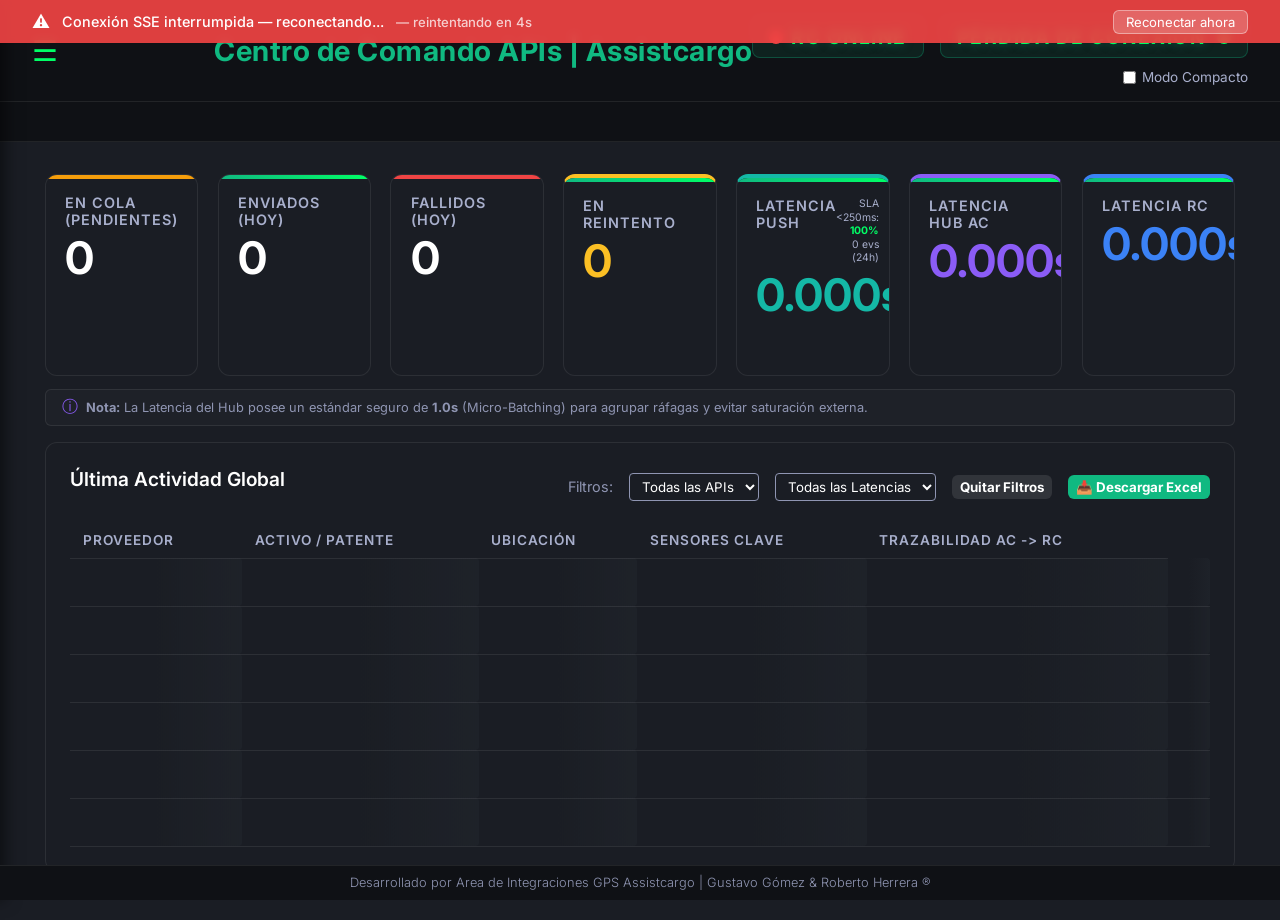
==== app/templates/index.html @ 65a34f58 "style: fix mock switch ui colors and add label" ====
<!DOCTYPE html>
<html lang="es">
<head>
    <meta charset="UTF-8">
    <meta name="viewport" content="width=device-width, initial-scale=1.0">
    <title>Centro de Comando APIs | Assistcargo</title>
    <!-- Fuente limpia y moderna -->
    <link href="https://fonts.googleapis.com/css2?family=Inter:wght@300;400;600;700&display=swap" rel="stylesheet">
    <style>
        :root {
            --color-black: #0F1115;
            --color-bg: #1A1D24;
            --color-green-bright: #00FF66;
            --color-green-vibrant: #10B981;
            --color-white: #FFFFFF;
            --color-gray: #8F95B2;
            --color-yellow: #FBBF24;
            --color-orange: #F97316;
            --color-red: #EF4444;
            --card-bg: rgba(255, 255, 255, 0.03);
            --card-border: rgba(255, 255, 255, 0.08);
            /* --- Elevación por nivel --- */
            --level-0: #0F1115;
            --level-1: #1A1D24;
            --level-2: #1E2229;
            --level-3: #252830;
            /* --- Gris legible WCAG AA sobre --level-1 --- */
            --color-gray-label: #A8AFCC;
        }

        * {
            margin: 0;
            padding: 0;
            box-sizing: border-box;
            font-family: 'Inter', sans-serif;
        }

        body {
            background-color: var(--color-bg);
            color: var(--color-white);
            min-height: 100vh;
            display: flex;
            flex-direction: column;
        }

        header {
            background-color: var(--color-black);
            padding: 1rem 2rem;
            display: grid;
            grid-template-columns: 1fr auto 1fr;
            align-items: center;
            border-bottom: 1px solid var(--card-border);
            position: sticky;
            top: 0;
            z-index: 100;
        }

        .hamburger {
            color: var(--color-green-bright);
            font-size: 1.8rem;
            cursor: pointer;
            transition: transform 0.3s ease;
            justify-self: start;
        }
        
        .hamburger:hover {
            transform: scale(1.1);
        }

        .title {
            font-weight: 700;
            font-size: 1.8rem; /* Grande */
            letter-spacing: 0.5px;
            color: var(--color-green-vibrant); /* Color verde Assistcargo */
            text-align: center;
            white-space: nowrap;
        }

        .status-indicator {
            display: flex;
            align-items: center;
            justify-content: flex-end;
            justify-self: end;
            width: max-content;
            gap: 12px;
            font-size: 1.2rem;
            font-weight: 700;
            color: var(--color-green-bright);
            text-transform: uppercase;
            letter-spacing: 1.5px;
            text-shadow: 0 0 10px rgba(16, 185, 129, 0.5);
            background: rgba(16, 185, 129, 0.1);
            padding: 8px 16px;
            border-radius: 8px;
            border: 1px solid rgba(16, 185, 129, 0.3);
        }

        .pulse {
            width: 14px;
            height: 14px;
            background-color: var(--color-green-bright);
            border-radius: 50%;
            animation: pulsing 1.5s infinite;
        }

        @keyframes pulsing {
            0% { box-shadow: 0 0 0 0 rgba(16, 185, 129, 0.7); }
            70% { box-shadow: 0 0 0 15px rgba(16, 185, 129, 0); }
            100% { box-shadow: 0 0 0 0 rgba(16, 185, 129, 0); }
        }

        /* Main Content */
        main {
            padding: 2rem;
            flex-grow: 1;
            display: flex;
            flex-direction: column;
            gap: 2rem;
            max-width: 98%;
            margin: 0 auto;
            width: 100%;
            padding-bottom: 3rem; /* Espacio para el footer fijo */
        }

        .stats-grid {
            display: grid;
            grid-template-columns: repeat(auto-fit, minmax(130px, 1fr));
            gap: 1.2rem;
        }

        @media (min-width: 1200px) {
            .stats-grid {
                grid-template-columns: repeat(7, 1fr);
            }
        }

        /* Tarjetas Clave */
        .card {
            background: var(--level-1);
            border: 1px solid var(--card-border);
            border-radius: 12px;
            padding: 1.2rem;
            transition: transform 0.3s ease, box-shadow 0.3s ease;
            position: relative;
            overflow: hidden;
        }

        .card:hover {
            transform: translateY(-5px);
            box-shadow: 0 10px 20px rgba(0,0,0,0.2);
        }

        .card::before {
            content: '';
            position: absolute;
            top: 0;
            left: 0;
            width: 100%;
            height: 4px;
            background: linear-gradient(90deg, var(--color-green-vibrant), var(--color-green-bright));
        }

        .card.pending-card::before {
            background: #F59E0B;
        }

        .card.failed::before {
            background: #EF4444;
        }

        .card-title {
            font-size: 0.9rem;
            color: var(--color-gray-label);
            text-transform: uppercase;
            letter-spacing: 1px;
            margin-bottom: 0.5rem;
            font-weight: 600;
        }

        /* Custom Scrollbar for the entire app and textareas */
        ::-webkit-scrollbar {
            width: 8px;
            height: 8px;
        }
        ::-webkit-scrollbar-track {
            background: var(--bg-dark);
            border-radius: 4px;
        }
        ::-webkit-scrollbar-thumb {
            background: #2D333B;
            border-radius: 4px;
        }
        ::-webkit-scrollbar-thumb:hover {
            background: var(--color-gray);
        }

        .monitor-textarea {
            font-family: 'Consolas', 'Courier New', monospace;
            font-size: 0.85rem;
            width: 100%;
            height: 450px;
            resize: vertical;
            background: #0D0F12;
            color: #A0AEC0;
            border: 1px solid #1E2229;
            border-radius: 8px;
            padding: 1rem;
            outline: none;
            box-shadow: inset 0 2px 8px rgba(0,0,0,0.3);
            line-height: 1.5;
            transition: border-color 0.3s;
        }
        .monitor-textarea:focus {
            border-color: rgba(59, 130, 246, 0.5);
        }

        .card-value {
            font-size: 2.8rem;
            font-weight: 700;
            color: var(--color-white);
            line-height: 1;
            transition: color 0.3s;
        }

        /* Tabla de Eventos Recientes */
        .recent-section {
            background: var(--level-1);
            border: 1px solid var(--card-border);
            border-radius: 12px;
            padding: 1.5rem;
        }

        .recent-section h2 {
            font-size: 1.2rem;
            margin-bottom: 1rem;
            color: var(--color-white);
            font-weight: 600;
        }

        .table-container {
            overflow-x: auto;
            overflow-y: auto;
            max-height: 65vh;
        }

        table {
            width: 100%;
            border-collapse: collapse;
        }

        th {
            color: var(--color-gray-label);
            font-weight: 600;
            font-size: 0.85rem;
            text-transform: uppercase;
            letter-spacing: 1px;
            position: sticky;
            top: 0;
            background-color: #1A1D24; /* Color de fondo sólido para que los datos no se traslapen al hacer scroll */
            z-index: 10;
        }

        th, td {
            padding: 0.6rem 0.8rem;
            text-align: left;
            border-bottom: 1px solid var(--card-border);
        }

        th {
            color: var(--color-gray-label);
            font-weight: 600;
            font-size: 0.85rem;
            text-transform: uppercase;
            letter-spacing: 1px;
        }

        td {
            font-size: 0.95rem;
        }

        /* --- Semántica visual por estado de fila --- */
        tr.row-failed {
            border-left: 3px solid var(--color-red);
            background: rgba(239, 68, 68, 0.04);
        }
        tr.row-retrying {
            border-left: 3px solid var(--color-orange);
            background: rgba(249, 115, 22, 0.04);
        }
        tr.row-pending {
            border-left: 3px solid var(--color-yellow);
            background: rgba(251, 191, 36, 0.03);
        }
        tr.row-sent {
            border-left: 3px solid transparent;
        }
        tr.row-failed td:first-child,
        tr.row-retrying td:first-child {
            padding-left: calc(0.8rem - 3px);
        }

        .badge {
            padding: 0.25rem 0.75rem;
            border-radius: 20px;
            font-size: 0.8rem;
            font-weight: 600;
            text-transform: uppercase;
        }

        .badge.pending { background: rgba(245, 158, 11, 0.1); color: #F59E0B; }
        .badge.sent { background: rgba(16, 185, 129, 0.1); color: var(--color-green-vibrant); }
        .badge.failed { background: rgba(239, 68, 68, 0.1); color: #EF4444; }

        /* Animación para el cambio de valores */
        .value-update {
            animation: highlight 1s ease-out;
        }

        @keyframes highlight {
            0% { color: var(--color-green-bright); transform: scale(1.05); }
            100% { color: var(--color-white); transform: scale(1); }
        }

        /* --- JSON Tree Visual Mapper --- */
        .json-tree {
            font-family: 'Courier New', Courier, monospace;
            font-size: 0.8rem;
            color: #a5b4fc;
            padding-left: 1rem;
            list-style-type: none;
            margin: 0;
        }
        .json-tree-container {
            background-color: #0b0d14;
            padding: 1rem 1rem 1rem 0;
            border-radius: 6px;
            border: 1px solid var(--card-border);
            max-height: 400px;
            overflow-y: auto;
            margin-top: 0.5rem;
        }
        .json-node { margin: 0.2rem 0; }
        .json-key { color: var(--color-green-vibrant); font-weight: bold; }
        .json-value { color: var(--color-yellow); }
        .json-clickable {
            cursor: pointer;
            padding: 0.1rem 0.3rem;
            border-radius: 4px;
            transition: background 0.2s;
            display: inline-block;
        }
        .json-clickable:hover {
            background: rgba(16, 185, 129, 0.2);
            outline: 1px dashed var(--color-green-vibrant);
        }
        .mapper-input-active {
            border: 2px solid var(--color-green-vibrant) !important;
            box-shadow: 0 0 8px rgba(16, 185, 129, 0.4);
            background: rgba(16, 185, 129, 0.05) !important;
            transition: all 0.2s;
        }
        .mapper-flash {
            animation: flash-green 0.5s ease-out;
        }
        @keyframes flash-green {
            0% { background-color: var(--color-green-vibrant); color: black; transform: scale(1.02); }
            100% { background-color: rgba(16, 185, 129, 0.05); color: white; transform: scale(1); }
        }

        /* Sidebar Menu */
        .sidebar {
            position: fixed;
            top: 0;
            left: -300px;
            width: 300px;
            height: 100vh;
            background-color: var(--color-black);
            border-right: 1px solid var(--card-border);
            transition: left 0.3s ease;
            z-index: 200;
            padding-top: 5rem;
            box-shadow: 5px 0 15px rgba(0,0,0,0.5);
        }

        .sidebar.active {
            left: 0;
        }

        .sidebar ul {
            list-style: none;
            padding: 0;
        }

        .sidebar ul li {
            padding: 1.2rem 2rem;
            border-bottom: 1px solid var(--card-border);
            color: var(--color-white);
            cursor: pointer;
            transition: background-color 0.2s, color 0.2s;
            font-weight: 600;
            letter-spacing: 0.5px;
        }

        .sidebar ul li:hover, .sidebar ul li.active-tab {
            background-color: rgba(16, 185, 129, 0.1);
            color: var(--color-green-bright);
        }

        /* Overlay oscuro */
        .overlay {
            position: fixed;
            top: 0;
            left: 0;
            width: 100%;
            height: 100vh;
            background: rgba(0,0,0,0.5);
            backdrop-filter: blur(2px);
            z-index: 150;
            display: none;
            opacity: 0;
            transition: opacity 0.3s ease;
        }

        .overlay.active {
            display: block;
            opacity: 1;
        }

        /* Form elements para Configuración */
        .form-group {
            margin-bottom: 1rem;
        }
        .form-group label {
            display: block;
            margin-bottom: 0.5rem;
            color: var(--color-gray);
            font-size: 0.85rem;
            text-transform: uppercase;
        }
        .form-control {
            width: 100%;
            padding: 0.75rem;
            background: rgba(255, 255, 255, 0.05);
            border: 1px solid var(--card-border);
            border-radius: 6px;
            color: white;
            font-family: inherit;
        }
        .form-control:focus {
            outline: none;
            border-color: var(--color-green-vibrant);
        }
        .btn-save {
            background: var(--color-green-vibrant);
            color: var(--color-black);
            border: none;
            padding: 0.75rem 1.5rem;
            border-radius: 6px;
            font-weight: 700;
            cursor: pointer;
            transition: background 0.2s;
        }
        .btn-save:hover {
            background: var(--color-green-bright);
        }

        /* Toggle switch */
        .switch {
            position: relative;
            display: inline-block;
            width: 50px;
            height: 24px;
        }
        .switch input { opacity: 0; width: 0; height: 0; }
        .slider {
            position: absolute;
            cursor: pointer;
            top: 0; left: 0; right: 0; bottom: 0;
            background-color: #EF4444;
            transition: .4s;
            border-radius: 24px;
        }
        .slider:before {
            position: absolute;
            content: "";
            height: 16px; width: 16px;
            left: 4px; bottom: 4px;
            background-color: white;
            transition: .4s;
            border-radius: 50%;
        }
        input:checked + .slider { background-color: var(--color-green-vibrant); }
        input:checked + .slider:before { transform: translateX(26px); }

    
        /* ESTILOS IPAAS STUDIO */
        

        

        

        /* Navbar */
        

        .logo-area h1 {
            font-size: 1.25rem;
            font-weight: 700;
            background: linear-gradient(135deg, #fff, #a5b4fc);
            -webkit-background-clip: text;
            -webkit-text-fill-color: transparent;
        }

        .nav-links a {
            color: var(--text-muted);
            text-decoration: none;
            margin-left: 1.5rem;
            font-weight: 500;
            transition: color 0.2s;
        }
        .nav-links a:hover, .nav-links a.active {
            color: var(--primary);
        }

        /* Layout Principal */
        

        .panel {
            background-color: var(--bg-card);
            border: 1px solid var(--border);
            border-radius: 12px;
            padding: 1.5rem;
            display: flex;
            flex-direction: column;
            gap: 1rem;
        }

        .panel-title {
            font-size: 1.1rem;
            font-weight: 600;
            border-bottom: 1px solid var(--border);
            padding-bottom: 0.75rem;
            margin-bottom: 0.5rem;
        }

        /* Controles de Formulario */
        #view-integrations label {
            font-size: 0.85rem;
            color: var(--text-muted);
            margin-bottom: 0.25rem;
            display: block;
        }

        #view-integrations select, #view-integrations input[type="text"], #view-integrations input[type="password"] {
            width: 100%;
            padding: 0.6rem;
            background-color: #0b0d14;
            border: 1px solid var(--border);
            border-radius: 6px;
            color: var(--text-main);
            font-family: inherit;
            margin-bottom: 1rem;
        }

        #view-integrations select:focus, #view-integrations input[type="text"]:focus, #view-integrations input[type="password"]:focus {
            outline: none;
            border-color: var(--primary);
        }

        #view-integrations button {
            background-color: var(--primary);
            color: white;
            border: none;
            padding: 0.6rem 1.2rem;
            border-radius: 6px;
            font-weight: 500;
            cursor: pointer;
            transition: all 0.2s;
            font-family: inherit;
        }

        #view-integrations button:hover {
            background-color: var(--primary-hover);
        }

        #view-integrations button.btn-secondary {
            background-color: transparent;
            border: 1px solid var(--border);
        }

        #view-integrations button.btn-secondary:hover {
            background-color: rgba(255,255,255,0.05);
        }

        #view-integrations button.btn-success {
            background-color: var(--success);
        }
        #view-integrations button.btn-success:hover {
            background-color: #0d9668;
        }

        .mapping-row {
            display: flex;
            align-items: center;
            gap: 1rem;
            margin-bottom: 0.75rem;
        }

        .mapping-row .dest-field {
            width: 140px;
            font-weight: 500;
            font-size: 0.9rem;
            flex-shrink: 0;
        }

        .mapping-row .form-control {
            flex: 1;
            margin-bottom: 0;
        }

        /* Inspector Tabs */
        .tabs {
            display: flex;
            gap: 0.5rem;
            margin-bottom: 1rem;
        }
        .tab {
            padding: 0.5rem 1rem;
            background: transparent;
            border: 1px solid var(--border);
            color: var(--text-muted);
            border-radius: 6px;
            cursor: pointer;
            font-size: 0.85rem;
        }
        .tab.active {
            background: var(--primary);
            color: white;
            border-color: var(--primary);
        }

        .tab-content {
            display: none;
        }
        .tab-content.active {
            display: block;
        }

        /* JSON Display */
        pre {
            background-color: #0b0d14;
            padding: 1rem;
            border-radius: 6px;
            border: 1px solid var(--border);
            overflow-x: auto;
            font-family: 'Courier New', Courier, monospace;
            font-size: 0.85rem;
            color: #a5b4fc;
            max-height: 400px;
            overflow-y: auto;
            white-space: pre-wrap;
        }

        .code-url {
            background: rgba(74, 110, 224, 0.1);
            color: #a5b4fc;
            padding: 0.5rem;
            border-radius: 4px;
            font-size: 0.8rem;
            word-break: break-all;
            margin-bottom: 1rem;
            border: 1px dashed var(--primary);
        }

        /* Editor de Mapeo */
        .mapping-grid {
            display: grid;
            grid-template-columns: 1fr 1fr;
            gap: 1.5rem;
        }

        .mapping-row {
            display: flex;
            align-items: center;
            gap: 1rem;
            margin-bottom: 0.75rem;
        }

        .mapping-row .dest-field {
            width: 130px;
            font-weight: 500;
            font-size: 0.9rem;
        }

        .mapping-row input {
            margin-bottom: 0;
            flex: 1;
        }

        .hint {
            font-size: 0.75rem;
            color: var(--text-muted);
            margin-top: 0.25rem;
            display: block;
        }

        .status-badge {
            display: inline-block;
            padding: 0.25rem 0.5rem;
            border-radius: 4px;
            font-size: 0.75rem;
            font-weight: 600;
            background: rgba(16, 185, 129, 0.1);
            color: var(--success);
            margin-left: 1rem;
        }

        .hidden { display: none !important; }

        .sparkline-wrap {
            margin-top: 0.5rem;
            height: 30px;
            overflow: hidden;
        }
        .sparkline {
            width: 100%;
            height: 100%;
            display: block;
        }
        .sparkline polyline {
            fill: none;
            stroke-width: 1.5;
            vector-effect: non-scaling-stroke;
            stroke-linecap: round;
            stroke-linejoin: round;
            opacity: 0.7;
        }
        #spark-pending  polyline { stroke: #F59E0B; }
        #spark-sent     polyline { stroke: var(--color-green-vibrant); }
        #spark-failed   polyline { stroke: var(--color-red); }
        #spark-retries  polyline { stroke: var(--color-orange); }
        #spark-push     polyline { stroke: #14b8a6; }
        .provider-bar {
            background: var(--level-0);
            border-bottom: 1px solid var(--card-border);
            padding: 0.5rem 2rem;
            display: flex;
            gap: 1rem;
            flex-wrap: wrap;
            align-items: center;
            min-height: 40px;
        }
        .provider-pill {
            display: inline-flex;
            align-items: center;
            gap: 6px;
            background: var(--level-2);
            border: 1px solid var(--card-border);
            border-radius: 20px;
            padding: 3px 10px 3px 6px;
            font-size: 0.78rem;
            font-weight: 600;
            color: var(--color-gray-label);
            letter-spacing: 0.5px;
            transition: border-color 0.3s;
        }
        .provider-pill.active    { border-color: var(--color-green-vibrant); color: var(--color-white); }
        .provider-pill.has-failed { border-color: var(--color-red); color: var(--color-white); }
        .provider-pill.inactive  { opacity: 0.45; }
        .pill-dot {
            width: 8px; height: 8px;
            border-radius: 50%;
            background: var(--color-gray);
            flex-shrink: 0;
        }
        .provider-pill.active    .pill-dot { background: var(--color-green-bright); animation: pulsing 2s infinite; }
        .provider-pill.has-failed .pill-dot { background: var(--color-red); }
        .pill-rate { color: var(--color-gray-label); font-weight: 400; font-size: 0.7rem; }

        .skeleton-row td {
            background: linear-gradient(
                90deg,
                var(--level-1) 25%,
                var(--level-2) 50%,
                var(--level-1) 75%
            );
            background-size: 200% 100%;
            animation: shimmer 1.6s infinite;
            color: transparent !important;
            border-radius: 4px;
            height: 48px;
            pointer-events: none;
            user-select: none;
        }
        @keyframes shimmer {
            0%   { background-position:  200% 0; }
            100% { background-position: -200% 0; }
        }

        .disconnect-banner {
            position: fixed;
            top: 0; left: 0; right: 0;
            z-index: 9999;
            background: rgba(239, 68, 68, 0.92);
            backdrop-filter: blur(4px);
            color: white;
            padding: 0.6rem 2rem;
            display: flex;
            align-items: center;
            gap: 0.75rem;
            font-size: 0.9rem;
            font-weight: 500;
            animation: slideDown 0.3s ease;
        }
        @keyframes slideDown {
            from { transform: translateY(-100%); }
            to   { transform: translateY(0); }
        }
        .disconnect-icon      { font-size: 1.1rem; }
        .disconnect-countdown { color: rgba(255,255,255,0.75); font-size: 0.82rem; }
        .reconnect-btn {
            margin-left: auto;
            background: rgba(255,255,255,0.2);
            border: 1px solid rgba(255,255,255,0.4);
            color: white; padding: 3px 12px;
            border-radius: 6px; cursor: pointer;
            font-size: 0.82rem; transition: background 0.2s;
        }
        .reconnect-btn:hover { background: rgba(255,255,255,0.35); }
    
        /* Modo Compacto */
        body.compact-mode header { padding: 0.5rem 1rem; }
        body.compact-mode .card { padding: 0.8rem; }
        body.compact-mode .stats-grid { gap: 0.8rem; }
        body.compact-mode th, body.compact-mode td { padding: 0.4rem 0.8rem; font-size: 0.85rem; }
        body.compact-mode .recent-section { padding: 1rem; }
        body.compact-mode .table-container { margin-top: 0.5rem; }
        body.compact-mode .provider-pill { padding: 2px 8px 2px 5px; font-size: 0.72rem; }
        /* === INTEGRATION STUDIO TABS === */
        .studio-tabs {
            display: flex;
            gap: 0.25rem;
            border-bottom: 2px solid var(--card-border);
            margin-bottom: 1.5rem;
            flex-wrap: wrap;
        }
        .studio-tab {
            padding: 0.6rem 1.2rem;
            font-size: 0.85rem;
            font-weight: 600;
            color: var(--color-gray-label);
            background: transparent;
            border: none;
            border-bottom: 2px solid transparent;
            margin-bottom: -2px;
            cursor: pointer;
            transition: all 0.2s;
            white-space: nowrap;
        }
        .studio-tab:hover { color: var(--color-white); }
        .studio-tab.active {
            color: var(--color-green-vibrant);
            border-bottom-color: var(--color-green-vibrant);
        }
        .studio-panel { display: none; }
        .studio-panel.active { display: block; }

        /* Reglas de disparo */
        .rule-row {
            display: grid;
            grid-template-columns: 1fr 120px 1fr 1.5fr 1fr auto;
            gap: 0.5rem;
            align-items: center;
            padding: 0.6rem;
            background: var(--level-2);
            border-radius: 8px;
            margin-bottom: 0.5rem;
            border: 1px solid var(--card-border);
        }
        .rule-row.disabled { opacity: 0.45; }
        .rule-label-pill {
            display: inline-block;
            padding: 2px 10px;
            border-radius: 12px;
            font-size: 0.75rem;
            font-weight: 600;
            background: rgba(16, 185, 129, 0.15);
            color: var(--color-green-vibrant);
            margin-bottom: 0.75rem;
        }
        .btn-add-rule {
            background: transparent;
            border: 1px dashed var(--color-green-vibrant);
            color: var(--color-green-vibrant);
            padding: 0.5rem 1rem;
            border-radius: 8px;
            cursor: pointer;
            font-size: 0.85rem;
            font-weight: 600;
            width: 100%;
            margin-top: 0.75rem;
            transition: all 0.2s;
        }
        .btn-add-rule:hover { background: rgba(16,185,129,0.1); }
        .btn-delete-rule {
            background: transparent;
            border: 1px solid var(--color-red);
            color: var(--color-red);
            padding: 0.25rem 0.6rem;
            border-radius: 6px;
            cursor: pointer;
            font-size: 0.8rem;
            transition: all 0.2s;
        }
        .btn-delete-rule:hover { background: rgba(239,68,68,0.1); }
        .push-pull-switch {
            display: flex;
            align-items: center;
            gap: 0.5rem;
            background: var(--level-2);
            border-radius: 8px;
            padding: 0.4rem;
            border: 1px solid var(--card-border);
            width: fit-content;
        }
        .push-pull-btn {
            padding: 0.4rem 1rem;
            border: none;
            border-radius: 6px;
            cursor: pointer;
            font-size: 0.82rem;
            font-weight: 600;
            background: transparent;
            color: var(--color-gray-label);
            transition: all 0.2s;
        }
        .push-pull-btn.active {
            background: var(--color-green-vibrant);
            color: var(--color-black);
        }
    </style>
</head>
<body>

    <div id="disconnect-banner" class="disconnect-banner" style="display:none;">
        <span class="disconnect-icon">⚠</span>
        <span id="disconnect-message">Conexión perdida con el servidor</span>
        <span id="disconnect-countdown" class="disconnect-countdown"></span>
        <button onclick="manualReconnect()" class="reconnect-btn">Reconectar ahora</button>
    </div>

    <!-- Sidebar & Overlay -->
    <div class="overlay" id="overlay" onclick="toggleMenu()"></div>
    <nav class="sidebar" id="sidebar">
        <ul>
            <li id="tab-dashboard" class="active-tab" onclick="switchView('dashboard')">Dashboard Principal</li>
            <li id="tab-integrations" onclick="switchView('integrations')" style="color: #10B981; font-weight: bold;">⚡ Integration Studio (iPaaS)</li>
            <li id="tab-config" onclick="switchView('config')">Configuración Global</li>
            <li id="tab-simulator" onclick="switchView('simulator')">Simulador de Webhooks</li>
            <li id="tab-history" onclick="switchView('history')">Historial Diario</li>
            <li id="tab-db-viewer" onclick="switchView('db-viewer')">Visor de Base de Datos</li>
            <li id="tab-monitor" onclick="switchView('monitor')">Monitor Interno (APIs)</li>
        </ul>
    </nav>

    <header>
        <div class="hamburger" title="Menú de Opciones" onclick="toggleMenu()">☰</div>
        <div class="title" title="Panel principal del Hub Telemático">Centro de Comando APIs | Assistcargo</div>
        
        <div style="margin-left: auto; display: flex; flex-direction: column; align-items: flex-end; gap: 0.5rem;">
            <div style="display: flex; align-items: center; gap: 1.5rem;">
                <div id="rc-circuit-container" class="status-indicator" title="Estado del Circuit Breaker de Recurso Confiable" style="padding: 8px 16px; margin-right: -0.5rem; transition: all 0.3s; display: flex; flex-direction: column; align-items: center; gap: 4px;">
                    <div style="display: flex; align-items: center; gap: 0.5rem;">
                        <div id="rc-circuit-pulse" class="pulse"></div>
                        <span id="rc-circuit-badge" style="font-weight:bold;">RC Online</span>
                    </div>
                    <span id="rc-circuit-microcuts" style="font-size: 0.7rem; color: var(--color-gray-label); display: none;"></span>
                </div>
                <div class="status-indicator" title="Estado del servicio de escucha en vivo">
                    <span id="sync-status">Conectado y Escuchando</span>
                    <div class="pulse"></div>
                </div>
            </div>
            <label style="display: flex; align-items: center; gap: 0.4rem; cursor: pointer; font-size: 0.85rem; color: var(--color-gray-label); margin-top: 0.2rem;" title="Reducir espacios visuales">
                <input type="checkbox" id="compact-mode-toggle" onchange="toggleCompactMode(this.checked)" style="cursor: pointer;">
                <span>Modo Compacto</span>
            </label>
        </div>
    </header>

    <div id="provider-status-bar" class="provider-bar"></div>

    <!-- VISTA DASHBOARD -->
    <main id="view-dashboard">
        <div class="stats-grid">
            <div class="card pending-card" style="cursor: pointer; transition: transform 0.2s;" onclick="setFilterStatus('pending')" onmouseover="this.style.transform='scale(1.02)'" onmouseout="this.style.transform='scale(1)'" title="Clic para filtrar pendientes">
                <div class="card-title">En Cola (Pendientes)</div>
                <div class="card-value" id="val-pending">0</div>
                <div class="sparkline-wrap">
                    <svg class="sparkline" id="spark-pending" viewBox="0 0 120 30" preserveAspectRatio="none"></svg>
                </div>
            </div>
            <div class="card" style="cursor: pointer; transition: transform 0.2s;" onclick="setFilterStatus('sent')" onmouseover="this.style.transform='scale(1.02)'" onmouseout="this.style.transform='scale(1)'" title="Clic para filtrar enviados">
                <div class="card-title">Enviados (Hoy)</div>
                <div class="card-value" id="val-sent">0</div>
                <div class="sparkline-wrap">
                    <svg class="sparkline" id="spark-sent" viewBox="0 0 120 30" preserveAspectRatio="none"></svg>
                </div>
            </div>
            <div class="card failed" style="cursor: pointer; transition: transform 0.2s;" onclick="setFilterStatus('failed')" onmouseover="this.style.transform='scale(1.02)'" onmouseout="this.style.transform='scale(1)'" title="Clic para filtrar fallidos">
                <div class="card-title">Fallidos (Hoy)</div>
                <div class="card-value" id="val-failed">0</div>
                <div class="sparkline-wrap">
                    <svg class="sparkline" id="spark-failed" viewBox="0 0 120 30" preserveAspectRatio="none"></svg>
                </div>
            </div>
            <div class="card" style="border-top: 4px solid var(--color-yellow); cursor: pointer; transition: transform 0.2s;" onclick="setFilterStatus('pending')" onmouseover="this.style.transform='scale(1.02)'" onmouseout="this.style.transform='scale(1)'" title="Clic para filtrar pendientes en reintento">
                <div class="card-title">En Reintento</div>
                <div class="card-value" id="val-retries" style="color: var(--color-yellow);">0</div>
                <div class="sparkline-wrap">
                    <svg class="sparkline" id="spark-retries" viewBox="0 0 120 30" preserveAspectRatio="none"></svg>
                </div>
            </div>
            <div class="card" style="border-top: 4px solid #14b8a6;" title="Latencia Push: Tiempo exacto (en milisegundos) que demora nuestra API en responder con código 200/202 OK al proveedor al recibir un evento webhook.">
                <div style="display: flex; justify-content: space-between; align-items: flex-start; margin-bottom: 0.5rem;">
                    <div class="card-title" style="margin-bottom: 0;">LATENCIA PUSH</div>
                    <div style="text-align: right; font-size: 0.65rem; color: var(--color-gray-label); line-height: 1.3;">
                        <span>SLA &lt;250ms: <strong id="push-sla-pct" style="color:var(--color-green-bright);">100%</strong></span><br>
                        <span id="push-count-label"><span id="push-count">0</span> evs (24h)</span>
                    </div>
                </div>
                <div class="card-value" id="val-push-latency" style="color:#14b8a6;">0.000s</div>
                <div class="sparkline-wrap">
                    <svg class="sparkline" id="spark-push" viewBox="0 0 120 30" preserveAspectRatio="none"></svg>
                </div>
            </div>
            <div class="card" style="border-top: 4px solid #8b5cf6;" title="Latencia Hub AC: Procesos internos. Incluye: 1) Recepción en Cola. 2) Espera por Micro-Batching (estándar seguro ~1.0s) para agrupar ráfagas. 3) Normalización y Mapeo Canónico. 4) Preparación y despacho del envío.">
                <div class="card-title">Latencia Hub AC</div>
                <div class="card-value" id="val-latency" style="color: #8b5cf6;">0.000s</div>
            </div>
            <div class="card" style="border-top: 4px solid #3b82f6;" title="Latencia RC: Tiempo de respuesta puro de la red SOAP externa. Desde que nuestra API dispara el XML hasta que Recurso Confiable contesta y nos devuelve el ID de Job.">
                <div class="card-title">Latencia RC</div>
                <div class="card-value" id="val-rc-latency" style="color: #3b82f6;">0.000s</div>
            </div>
        </div>
        
        <div style="font-size: 0.8rem; color: var(--color-gray); padding: 0.4rem 1rem; margin-top: -1.2rem; margin-bottom: -1rem; background: rgba(255, 255, 255, 0.02); border-radius: 6px; border: 1px solid var(--card-border); display: flex; align-items: center; gap: 0.5rem;">
            <span style="color: #8b5cf6; font-size: 1rem;">ⓘ</span>
            <span><strong>Nota:</strong> La Latencia del Hub posee un estándar seguro de <strong>1.0s</strong> (Micro-Batching) para agrupar ráfagas y evitar saturación externa.</span>
        </div>

        <div class="recent-section">
            <div style="display: flex; justify-content: space-between; align-items: center; margin-bottom: 1rem;">
                <h2>Última Actividad Global <span id="current-filter-label" style="font-size: 0.9rem; font-weight: normal; color: var(--color-yellow); margin-left: 10px;"></span></h2>
                <div style="display: flex; gap: 1rem; align-items: center;">
                    <span style="color: var(--color-gray); font-size: 0.9rem;">Filtros:</span>
                    <select id="filter-provider" onchange="setFilterProvider(this.value)" style="background: var(--color-gray-dark); color: white; border: 1px solid var(--color-gray); border-radius: 4px; padding: 4px 8px; cursor: pointer;">
                        <option value="all" style="color: black; background: white;">Todas las APIs</option>
                    </select>
                    <select id="filter-latency" onchange="setFilterLatency(this.value)" style="background: var(--color-gray-dark); color: white; border: 1px solid var(--color-gray); border-radius: 4px; padding: 4px 8px; cursor: pointer;">
                        <option value="all" style="color: black; background: white;">Todas las Latencias</option>
                        <option value="low" style="color: black; background: white;">Baja (≤ 2s)</option>
                        <option value="medium" style="color: black; background: white;">Media (3-9s)</option>
                        <option value="high" style="color: black; background: white;">Alta (≥ 10s)</option>
                    </select>
                    <button class="btn-save" onclick="resetFilters()" style="background: rgba(255,255,255,0.1); color: white; padding: 4px 8px;">Quitar Filtros</button>
                    <button class="btn-save" onclick="downloadExcel()" style="background: #10B981; color: white; padding: 4px 8px;" title="Descargar registros filtrados en formato Excel (CSV)">📥 Descargar Excel</button>
                </div>
            </div>
            <div class="table-container">
                <table>
                    <thead>
                        <tr>
                            <th style="min-width: 120px;">Proveedor</th>
                            <th style="min-width: 160px;">Activo / Patente</th>
                            <th>Ubicación</th>
                            <th>Sensores Clave</th>
                            <th style="min-width: 180px;">Trazabilidad AC -> RC</th>
                        </tr>
                    </thead>
                    <tbody id="recent-table-body">
                        <!-- Las filas se insertan vía JS -->
                    </tbody>
                </table>
            </div>
        </div>
    </main>

    <!-- VISTA CONFIGURACIÓN -->
    <main id="view-config" style="display: none;">

        <div class="recent-section">
            <div style="display: flex; justify-content: space-between; align-items: center; margin-bottom: 1.5rem;">
                <h2>Configuración de Proveedores (APIs)</h2>
                <div style="display: flex; gap: 10px;">
                    <button class="btn-save" style="background: var(--color-green-vibrant); color: var(--color-black);" onclick="createNewProvider()">+ Nuevo Proveedor</button>
                    <button class="btn-save" onclick="saveConfig()">Guardar Cambios</button>
                </div>
            </div>
            
            <div class="table-container">
                <table>
                    <thead>
                        <tr>
                            <th>Proveedor</th>
                            <th>Entorno</th>
                            <th>Activo (Worker)</th>
                            <th>Envío Simulado a RC</th>
                            <th>RC Usuario</th>
                            <th>RC Password</th>
                            <th>Purga (min)</th>
                            <th>Ejecución (seg)</th>
                            <th>Motor Cola</th>
                        </tr>
                    </thead>
                    <tbody id="config-table-body">
                        <!-- Config se inyecta via JS -->
                    </tbody>
                </table>
            </div>
        </div>
    </main>

    <!-- VISTA LOGS ELIMINADA A PETICION -->

    <!-- VISTA HISTORIAL DIARIO -->
    <main id="view-history" style="display: none;">
        <div class="recent-section">
            <div style="display: flex; justify-content: space-between; align-items: center; margin-bottom: 1.5rem;">
                <h2>Historial de Envíos Diarios Consolidados</h2>
                <button class="btn-save" onclick="loadHistory()" style="background: var(--color-gray); color: var(--color-white)">Actualizar Historial</button>
            </div>
            
            <div class="table-container">
                <table>
                    <thead>
                        <tr>
                            <th style="white-space: nowrap;" title="Fecha Calendario">Fecha</th>
                            <th style="white-space: nowrap;">Proveedor</th>
                            <th style="white-space: nowrap;">Entorno</th>
                            <th style="color: var(--color-green-bright); white-space: nowrap;" title="Cantidad de envíos exitosos (Recurso Confiable recibió el ID de Job)">Enviados OK</th>
                            <th style="color: var(--color-red); white-space: nowrap;" title="Cantidad de envíos fallidos u omitidos por error">Fallidos / Errores</th>
                            <th style="white-space: nowrap;" title="Total de peticiones/eventos procesados">Total Procesados</th>
                            <th style="color: var(--color-yellow); white-space: nowrap;" title="Latencia promedio desde la generación del evento en el GPS hasta su llegada al Hub de Assistcargo (GPS -> Hub)">Latencia Prom. Transmisión AVL</th>
                            <th style="color:#14b8a6; white-space:nowrap;" title="Latencia promedio de recepción HTTP del webhook Push (SLA Schmitz ≤250ms)">Latencia Prom. API's Push</th>
                            <th style="color: var(--color-green-bright); white-space: nowrap;" title="Latencia promedio de procesamiento interno y cola en el Hub de Assistcargo (Hub -> RC)">Latencia Prom. Hub AC</th>
                            <th style="color: #3b82f6; white-space: nowrap;" title="Latencia promedio de red SOAP de Recurso Confiable (Envío -> ID de Job)">Latencia Prom. SOAP RC</th>
                        </tr>
                    </thead>
                    <tbody id="history-table-body">
                        <!-- Historial se inyecta via JS -->
                    </tbody>
                </table>
            </div>
        </div>
    </main>

    <!-- VISTA SIMULADOR -->
    <main id="view-simulator" style="display: none;">
        <div class="recent-section">
            <h2>Simulador de Webhooks (Entorno de Pruebas)</h2>
            <div style="background: rgba(16, 185, 129, 0.1); border-left: 4px solid var(--color-green-vibrant); padding: 1rem; margin-bottom: 1.5rem; border-radius: 4px; font-size: 0.9rem; color: #E5E7EB;">
                <strong>¿Cómo funciona esto?</strong><br>
                Esta herramienta permite simular el comportamiento de una API de terceros (como Schmitz) inyectando datos directamente a tu sistema. 
                <ul>
                    <li style="margin-top: 0.5rem;">Copia un archivo JSON real de los "Demo Payloads" y pégalo en la caja de abajo.</li>
                    <li>Por seguridad, los eventos disparados aquí se envían automáticamente al entorno <strong>TEST</strong> para no contaminar la base de datos productiva.</li>
                    <li>Revisa la vista de <em>Logs de Auditoría</em> y el <em>Dashboard Principal</em> para ver el impacto en tiempo real.</li>
                </ul>
            </div>
            
            <div class="form-group" style="max-width: 400px;">
                <label title="Selecciona a qué proveedor pertenece el JSON que vas a simular">Proveedor (API)</label>
                <select id="sim-provider" class="form-control" style="background-color: var(--color-black); cursor: pointer;">
                    <!-- Se carga dinamicamente -->
                </select>
            </div>
            
            <div class="form-group" style="max-width: 400px;">
                <label title="El entorno está forzado a TEST por seguridad.">Entorno</label>
                <input type="text" class="form-control" value="TEST (Modo Seguro)" disabled style="opacity: 0.7;">
            </div>

            <div class="form-group" style="width: 100%;">
                <label title="Pega aquí el contenido del archivo .json que deseas simular">Payload JSON (Raw Data)</label>
                <textarea id="sim-payload" class="form-control" rows="22" placeholder='{\n  "ejemplo": "pega tu JSON aquí"\n}' style="font-family: monospace; font-size: 0.85rem; resize: vertical; width: 100%;"></textarea>
            </div>

            <div style="display: flex; gap: 1rem; align-items: center;">
                <button class="btn-save" onclick="sendSimulation()" title="Disparar la petición contra tu servidor como si fueras el proveedor externo">🚀 Disparar Webhook</button>
                <button class="btn-save" style="background: rgba(255,255,255,0.1); color: var(--color-white);" onclick="document.getElementById('sim-payload').value=''" title="Limpiar la caja de texto">🧹 Limpiar JSON</button>
            </div>
            <div id="sim-result" style="margin-top: 1rem; font-weight: 600;"></div>
        </div>
    </main>

    <!-- VISTA VISOR DE BASE DE DATOS -->
    <main id="view-db-viewer" style="display: none;">
        <div class="recent-section">
            <div style="display: flex; justify-content: space-between; align-items: center; margin-bottom: 1.5rem;">
                <h2>Visor de Base de Datos (SQLite Local)</h2>
            </div>
            
            <div style="display: flex; gap: 1rem; margin-bottom: 1rem; flex-wrap: wrap;">
                <div class="form-group" style="flex: 1; min-width: 200px;">
                    <label>1. Seleccionar Base de Datos</label>
                    <select id="db-select" class="form-control" style="background-color: var(--color-black); cursor: pointer;" onchange="loadTables()">
                        <option value="">Cargando...</option>
                    </select>
                </div>
                <div class="form-group" style="flex: 1; min-width: 200px;">
                    <label>2. Seleccionar Tabla</label>
                    <select id="table-select" class="form-control" style="background-color: var(--color-black); cursor: pointer;">
                        <option value="">Seleccione una base de datos primero...</option>
                    </select>
                </div>
                <div style="display: flex; align-items: flex-end; margin-bottom: 1rem;">
                    <button class="btn-save" onclick="loadQueryData()" style="height: 42px;">Consultar Datos</button>
                </div>
            </div>

            <div class="table-container">
                <table id="db-viewer-table">
                    <thead id="db-viewer-thead">
                        <tr><th>Esperando consulta...</th></tr>
                    </thead>
                    <tbody id="db-viewer-tbody">
                    </tbody>
                </table>
            </div>
            <div style="display: flex; justify-content: space-between; align-items: center; margin-top: 1rem; color: var(--color-gray);">
                <span id="db-viewer-info">Mostrando 0 registros.</span>
                <span id="db-edit-badge" style="display:none; font-size:0.78rem; padding: 0.3rem 0.8rem; border-radius: 20px; font-weight: 700;"></span>
            </div>

            <!-- Modal de confirmación de contraseña para edición -->
            <div id="db-edit-modal" style="display:none; position:fixed; inset:0; background:rgba(0,0,0,0.7); z-index:9999; align-items:center; justify-content:center;">
                <div style="background:#1a1d23; border:1px solid rgba(16,185,129,0.4); border-radius:14px; padding:2rem; min-width:340px; box-shadow: 0 20px 60px rgba(0,0,0,0.6);">
                    <h3 style="color:#10B981; margin:0 0 0.5rem;">🔐 Confirmar Edición</h3>
                    <p style="color:#9ca3af; font-size:0.85rem; margin:0 0 1.2rem;">Ingresa la contraseña de administrador para guardar el cambio en <strong id="db-edit-modal-target" style="color:#fff;"></strong>.</p>
                    <div style="margin-bottom:0.5rem; font-size:0.8rem; color:#6b7280;">Campo: <span id="db-edit-modal-col" style="color:#e5e7eb;"></span></div>
                    <div style="margin-bottom:1.2rem; font-size:0.8rem; color:#6b7280;">Valor nuevo: <span id="db-edit-modal-val" style="color:#10B981; word-break:break-all;"></span></div>
                    <input type="password" id="db-edit-password" placeholder="Contraseña de administrador" autocomplete="current-password"
                        style="width:100%; padding:0.7rem; border-radius:8px; border:1px solid rgba(255,255,255,0.1); background:#0f1115; color:#fff; font-size:0.9rem; box-sizing:border-box; margin-bottom:1rem;">
                    <div style="display:flex; gap:0.75rem; justify-content:flex-end;">
                        <button onclick="closeEditModal()" style="padding:0.6rem 1.2rem; border-radius:8px; border:1px solid rgba(255,255,255,0.1); background:transparent; color:#9ca3af; cursor:pointer;">Cancelar</button>
                        <button onclick="confirmCellEdit()" style="padding:0.6rem 1.4rem; border-radius:8px; border:none; background:#10B981; color:#000; font-weight:700; cursor:pointer;">Confirmar Cambio</button>
                    </div>
                    <p id="db-edit-error" style="color:#f87171; font-size:0.8rem; margin:0.8rem 0 0; display:none;"></p>
                </div>
            </div>
        </div>
    </main>

    <!-- VISTA MONITOR INTERNO -->
    <main id="view-monitor" style="display: none;">
        <div class="recent-section">
            <div style="display: flex; justify-content: space-between; align-items: center; margin-bottom: 1.5rem;">
                <h2>Monitor Interno (Respuesta RAW APIs)</h2>
                <div style="display: flex; gap: 1rem;">
                    <button class="btn-save" onclick="loadMonitor()" style="background: var(--color-gray); color: var(--color-white)">Refrescar Datos</button>
                </div>
            </div>
            
            <div style="display: grid; grid-template-columns: repeat(auto-fit, minmax(400px, 1fr)); gap: 1.5rem;">
                <div style="grid-column: 1 / -1; background: rgba(15, 17, 21, 0.4); border: 1px solid rgba(255,255,255,0.05); border-radius: 12px; padding: 1.5rem; backdrop-filter: blur(10px);">
                    <h3 style="color: var(--color-green-bright); margin-bottom: 1.2rem; font-size: 1.1rem; display: flex; align-items: center; gap: 10px; font-weight: 600;">
                        <span style="font-size: 1.3rem;">📊</span> Throughput en Vivo
                    </h3>
                    <div id="monitor-throughput" style="display: flex; gap: 1.2rem; flex-wrap: wrap;">
                        <span style="color: var(--color-gray); font-size: 0.85rem;">Cargando...</span>
                    </div>
                </div>

                <!-- ====== BUSCADOR DE VEHÍCULOS ÚNICOS ====== -->
                <div style="grid-column: 1 / -1; background: rgba(15, 17, 21, 0.5); border: 1px solid rgba(124,58,237,0.25); border-radius: 12px; padding: 1.5rem; backdrop-filter: blur(10px);">
                    <h3 style="color: #a78bfa; margin-bottom: 1.2rem; font-size: 1.1rem; display: flex; align-items: center; gap: 10px; font-weight: 600;">
                        <span style="font-size: 1.3rem;">🚛</span> Buscador de Vehículos Únicos
                    </h3>

                    <!-- Controles -->
                    <div style="display: flex; gap: 0.75rem; flex-wrap: wrap; align-items: flex-end; margin-bottom: 1.25rem;">
                        <div style="display: flex; flex-direction: column; gap: 4px;">
                            <label style="font-size: 0.72rem; color: var(--color-gray-label); text-transform: uppercase; letter-spacing: 0.05em;">Fecha</label>
                            <input type="date" id="veh-date-filter"
                                style="background: var(--level-2); color: white; border: 1px solid var(--card-border); border-radius: 6px; padding: 6px 10px; font-size: 0.88rem; cursor: pointer; color-scheme: dark;"
                                onchange="loadVehicles()">
                        </div>
                        <div style="display: flex; flex-direction: column; gap: 4px;">
                            <label style="font-size: 0.72rem; color: var(--color-gray-label); text-transform: uppercase; letter-spacing: 0.05em;">Proveedor</label>
                            <select id="veh-provider-filter"
                                style="background: var(--level-2); color: white; border: 1px solid var(--card-border); border-radius: 6px; padding: 6px 10px; font-size: 0.88rem; min-width: 160px;"
                                onchange="loadVehicles()">
                                <option value="">Todos los proveedores</option>
                            </select>
                        </div>
                        <div style="display: flex; flex-direction: column; gap: 4px; flex: 1; min-width: 180px;">
                            <label style="font-size: 0.72rem; color: var(--color-gray-label); text-transform: uppercase; letter-spacing: 0.05em;">Buscar Placa / Chasis</label>
                            <input type="text" id="veh-search-input" placeholder="Ej: C131091 o 131..."
                                style="background: var(--level-2); color: white; border: 1px solid var(--card-border); border-radius: 6px; padding: 6px 12px; font-size: 0.88rem; width: 100%; box-sizing: border-box;"
                                oninput="debounceVehicleSearch()">
                        </div>
                        <button onclick="loadVehicles()" id="veh-search-btn"
                            style="background: #7c3aed; color: white; border: none; border-radius: 6px; padding: 7px 18px; font-size: 0.88rem; font-weight: 600; cursor: pointer; white-space: nowrap; transition: background 0.2s; height: 34px; align-self: flex-end;"
                            onmouseover="this.style.background='#6d28d9'" onmouseout="this.style.background='#7c3aed'">
                            🔍 Consultar
                        </button>
                        <button onclick="copyAllVisibleVehicles()"
                            style="background: #4b5563; color: white; border: none; border-radius: 6px; padding: 7px 18px; font-size: 0.88rem; font-weight: 600; cursor: pointer; white-space: nowrap; transition: background 0.2s; height: 34px; align-self: flex-end;"
                            onmouseover="this.style.background='#374151'" onmouseout="this.style.background='#4b5563'">
                            📋 Copiar Visibles
                        </button>
                    </div>

                    <!-- Resultados -->
                    <div id="veh-results" style="display: flex; gap: 1rem; flex-wrap: wrap; min-height: 60px; align-items: flex-start;">
                        <span style="color: var(--color-gray-label); font-size: 0.83rem; align-self: center;">Selecciona una fecha y presiona Consultar.</span>
                    </div>
                </div>

                <div style="background: var(--card-bg); border: 1px solid var(--card-border); border-radius: 12px; padding: 1.2rem;">
                    <h3 style="color: var(--color-green-bright); margin-bottom: 1rem; font-size: 1rem; display: flex; align-items: center; gap: 8px;">
                        <span style="display: inline-block; width: 8px; height: 8px; background: var(--color-green-bright); border-radius: 50%;"></span> GET /api/stats
                    </h3>
                    <textarea id="monitor-stats" class="monitor-textarea" readonly></textarea>
                </div>
                <div style="background: var(--card-bg); border: 1px solid var(--card-border); border-radius: 12px; padding: 1.2rem;">
                    <h3 style="color: #3b82f6; margin-bottom: 1rem; font-size: 1rem; display: flex; align-items: center; gap: 8px;">
                        <span style="display: inline-block; width: 8px; height: 8px; background: #3b82f6; border-radius: 50%;"></span> GET /health
                    </h3>
                    <textarea id="monitor-health" class="monitor-textarea" readonly></textarea>
                </div>
            </div>
        </div>
    </main>

    <main id="view-integrations" style="display: none; padding: 2rem; flex-direction: column; gap: 0; max-width: 98%; margin: 0 auto; width: 100%;">

        <!-- Selector de proveedor (siempre visible) -->
        <div style="display: flex; align-items: center; gap: 1rem; margin-bottom: 1.5rem; flex-wrap: wrap;">
            <div style="display:flex; gap:0.5rem; align-items: center;">
                <select id="providerSelect" style="background: var(--level-2); color: white; border: 1px solid var(--card-border); border-radius: 6px; padding: 6px 10px; font-size: 0.9rem; min-width: 180px;">
                    <option value="">Cargando...</option>
                </select>
                <button onclick="createNewProvider()" style="background: var(--color-green-vibrant); color: var(--color-black); border: none; padding: 6px 14px; border-radius: 6px; font-weight: 700; cursor: pointer; white-space: nowrap;">+ Nuevo</button>
            </div>
            <div id="studio-provider-badge" style="color: var(--color-gray-label); font-size: 0.82rem;"></div>
        </div>

        <!-- Tabs del Studio -->
        <div class="studio-tabs">
            <button class="studio-tab active" onclick="switchStudioTab('origen')"    id="stab-origen">📡 1. Origen</button>
            <button class="studio-tab"        onclick="switchStudioTab('reglas')"    id="stab-reglas">⚡ 2. Reglas de Disparo</button>
            <button class="studio-tab"        onclick="switchStudioTab('mapeo')"     id="stab-mapeo">🗺 3. Inspector y Mapeo</button>
            <button class="studio-tab"        onclick="switchStudioTab('diccionario')" id="stab-diccionario">📖 4. Diccionario</button>
        </div>

        <!-- ===== TAB 1: ORIGEN ===== -->
        <div class="studio-panel active" id="spanel-origen">
            <div class="panel">
                <div class="panel-title">Modo de Ingesta</div>
                <p style="font-size:0.8rem; color: var(--color-gray-label); margin-bottom: 1rem;">Define si este proveedor ENVÍA datos al Hub (PUSH) o si el Hub debe IR A BUSCARLO periódicamente (PULL).</p>

                <div class="push-pull-switch" style="margin-bottom: 1.5rem;">
                    <button class="push-pull-btn active" id="mode-push-btn" onclick="setIntakeMode('push')">⬇ Webhook (PUSH)</button>
                    <button class="push-pull-btn"        id="mode-pull-btn" onclick="setIntakeMode('pull')">🔄 Extracción (PULL)</button>
                </div>

                <!-- Sección PUSH -->
                <div id="intake-push-section">
                    <p style="font-size:0.8rem; color: var(--color-gray-label); margin-bottom: 0.5rem;">Las integraciones creadas aquí operan bajo el <strong>iPaaS Universal</strong> dinámico. Si el proveedor cuenta con un script customizado (ej. Schmitz), usará su ruta propia.</p>
                    
                    <label style="font-size:0.85rem; color: var(--color-gray-label); font-weight: 600;">🔗 URL de Producción (Universal):</label>
                    <div id="prodWebhookUrl" style="background: rgba(16, 185, 129, 0.1); color: #10b981; padding: 0.6rem; border-radius: 6px; font-size: 0.82rem; word-break: break-all; margin-top: 0.4rem; margin-bottom: 1rem; border: 1px dashed #10b981;">
                        Selecciona un proveedor para ver su ruta
                    </div>

                    <label style="font-size:0.85rem; color: var(--color-gray-label); font-weight: 600;">🛠 URL de Pruebas (Inspector Interno):</label>
                    <div id="inspectorWebhookUrl" style="background: rgba(74,110,224,0.1); color: #a5b4fc; padding: 0.6rem; border-radius: 6px; font-size: 0.82rem; word-break: break-all; margin-top: 0.4rem; border: 1px dashed #4a6ee0;">
                        Generando...
                    </div>
                </div>

                <!-- Sección PULL (oculta por defecto) -->
                <div id="intake-pull-section" style="display: none;">
                    <p style="font-size:0.8rem; color: var(--color-gray-label); margin-bottom: 1rem;">Configurá cómo el Hub extrae telemetría del proveedor periódicamente.</p>
                    <div style="display: grid; grid-template-columns: 1fr 1fr; gap: 1.5rem;">
                        <div>
                            <div class="form-group">
                                <label class="form-label">URL de Extracción</label>
                                <input type="text" id="pullUrl" class="form-control" placeholder="Ej: http://api.ejemplo.com/api/track">
                            </div>
                            <div class="form-group">
                                <label class="form-label">Método HTTP</label>
                                <select id="pullMethod" class="form-control">
                                    <option value="GET">GET</option>
                                    <option value="POST">POST</option>
                                </select>
                            </div>
                        </div>
                        <div>
                            <div class="form-group">
                                <label class="form-label">Tipo de Autenticación</label>
                                <select id="authType" class="form-control" onchange="document.getElementById('pullAuthFields').style.display = this.value === 'none' ? 'none' : 'block';">
                                    <option value="none">Sin Autenticación</option>
                                    <option value="protrack">Doble Paso MD5 → Token</option>
                                    <option value="md5_dynamic">Firma MD5 Dinámica</option>
                                    <option value="bearer">Bearer Token Fijo</option>
                                </select>
                            </div>
                            <div id="pullAuthFields" style="display:none; background: var(--level-2); padding: 0.75rem; border-radius: 8px; border: 1px dashed var(--card-border);">
                                <input type="text"     id="pullAuthUser"     class="form-control" placeholder="Usuario / Cuenta" style="margin-bottom:0.5rem;">
                                <input type="password" id="pullAuthPass"     class="form-control" placeholder="Contraseña" style="margin-bottom:0.5rem;">
                                <input type="text"     id="bearerTokenValue" class="form-control" placeholder="Bearer Token (si aplica)">
                            </div>
                            <div style="display:none;">
                                <input type="hidden" id="pullHeaders" value="{}">
                                <input type="hidden" id="pullBody"    value="{}">
                            </div>
                        </div>
                    </div>
                    <button onclick="savePullConfig(event)" style="background: var(--color-green-vibrant); color: var(--color-black); border: none; padding: 0.6rem 1.2rem; border-radius: 6px; font-weight: 700; cursor: pointer; margin-top: 1rem;">💾 Guardar Configuración PULL</button>
                </div>
            </div>
        </div>

        <!-- ===== TAB 2: REGLAS DE DISPARO ===== -->
        <div class="studio-panel" id="spanel-reglas">
            <div class="panel">
                <div style="display: flex; justify-content: space-between; align-items: center; border-bottom: 1px solid var(--card-border); padding-bottom: 0.75rem; margin-bottom: 1.5rem;">
                    <div class="panel-title" style="margin:0;">2. Reglas de Disparo Múltiple</div>
                    <button onclick="saveTriggerRules(event)" style="background: var(--color-green-vibrant); color: var(--color-black); border: none; padding: 0.6rem 1.2rem; border-radius: 6px; font-weight: 700; cursor: pointer;">💾 Guardar Reglas</button>
                </div>

                <p style="font-size: 0.82rem; color: var(--color-gray-label); margin-bottom: 1.5rem;">
                    El Hub siempre envía un <strong>evento de posición base</strong> a RC. Las Reglas de Disparo te permiten <strong>clonar</strong> ese evento y enviarlo con un <strong>Código RC distinto</strong> según el estado de un sensor (ej: Motor, Puerta, Pánico).<br><br>
                    <strong>Ejemplo:</strong> Podés crear una regla que envíe el código 33 si <code>doorstatus == 1</code> (Abierta), y otra regla distinta que envíe el código 34 si <code>doorstatus == 0</code> (Cerrada). Si la regla hace match, el evento se clona y se envía.
                </p>

                <!-- Regla Base (siempre activa) -->
                <div style="background: rgba(16,185,129,0.07); border: 1px solid rgba(16,185,129,0.25); border-radius: 8px; padding: 1rem; margin-bottom: 1.5rem;">
                    <span class="rule-label-pill">Regla Base (siempre)</span>
                    <div style="display: flex; align-items: center; gap: 1rem; flex-wrap: wrap;">
                        <span style="color: var(--color-gray-label); font-size: 0.85rem;">Código RC para el reporte de posición GPS:</span>
                        <input type="text" id="default_rc_code" value="1" class="form-control" style="width: 120px;" placeholder="Ej: 1">
                        <span style="color: var(--color-gray-label); font-size: 0.82rem;">Descripción:</span>
                        <input type="text" id="default_rc_label" value="Reporte GPS" class="form-control" style="width: 180px;" placeholder="Ej: Reporte GPS">
                    </div>
                </div>

                <!-- Lista de Trigger Rules -->
                <div style="font-size: 0.75rem; color: var(--color-gray-label); display: grid; grid-template-columns: 1fr 120px 1fr 1.5fr 1fr auto; gap: 0.5rem; padding: 0 0.6rem; margin-bottom: 0.4rem;">
                    <span>Campo del Payload</span>
                    <span>Operador</span>
                    <span>Valor de Activación</span>
                    <span>Descripción del Evento</span>
                    <span>Código RC</span>
                    <span></span>
                </div>

                <div id="trigger-rules-list">
                    <!-- Populado por JS -->
                </div>

                <button class="btn-add-rule" onclick="addTriggerRule()">+ Agregar Regla de Disparo</button>

                <div id="rulesSaveToast" style="display:none; margin-top: 1rem; text-align:center; padding: 0.5rem; border-radius: 6px; background: rgba(16,185,129,0.15); color: var(--color-green-vibrant); font-weight: 600; font-size: 0.85rem;">¡Reglas Guardadas!</div>
            </div>
        </div>

        <!-- ===== TAB 3: INSPECTOR JSON Y MAPEO CANÓNICO ===== -->
        <div class="studio-panel" id="spanel-mapeo">
            <div class="panel">
                <div style="display: flex; justify-content: space-between; align-items: center; border-bottom: 1px solid var(--card-border); padding-bottom: 0.75rem; margin-bottom: 1.5rem;">
                    <div class="panel-title" style="margin:0;">3. Inspector JSON y Mapeo Canónico</div>
                    <button onclick="saveMapping(event)" style="background: var(--color-green-vibrant); color: var(--color-black); border: none; padding: 0.6rem 1.2rem; border-radius: 6px; font-weight: 700; cursor: pointer;">💾 Guardar Mapeo</button>
                </div>

                <p style="font-size: 0.75rem; color: var(--color-gray-label); margin-bottom: 1.5rem;">
                    <strong>Guía:</strong> Hacé clic en un campo a la derecha y luego en el valor del JSON a la izquierda para mapearlo automáticamente.<br>
                    Los campos mapeados aquí viajan en <strong>todos</strong> los eventos que se envíen a RC. Usá notación de punto (<code>position.latitude</code>) o <code>||</code> para alternativas.
                </p>

                <div style="display: grid; grid-template-columns: 1fr 1.2fr; gap: 2rem;">
                    <!-- COLUMNA IZQUIERDA: INSPECTOR JSON -->
                    <div style="background: rgba(0,0,0,0.2); padding: 1rem; border-radius: 8px; border: 1px solid var(--card-border);">
                        <h4 style="margin-bottom: 1rem; color: var(--color-yellow);">Paso A: Cargar Payload Original</h4>
                        <div style="display: flex; gap: 0.5rem; margin-bottom: 1rem;">
                            <button class="ipaas-tab active" onclick="switchInspectorTab('push')"   id="itab-push"   style="padding: 0.4rem 0.8rem; background: var(--color-green-vibrant); color: var(--color-black); font-weight: 600; border: none; border-radius: 6px; cursor: pointer; font-size: 0.75rem;">Push (Escuchar)</button>
                            <button class="ipaas-tab"        onclick="switchInspectorTab('manual')" id="itab-manual" style="padding: 0.4rem 0.8rem; background: transparent; color: var(--color-gray); border: 1px solid var(--card-border); border-radius: 6px; cursor: pointer; font-size: 0.75rem;">Pegar JSON</button>
                        </div>

                        <div id="inspector-tab-push">
                            <p style="font-size: 0.75rem; color: var(--color-gray-label);">Enviá un JSON de prueba a esta URL:</p>
                            <div id="webhookUrlInspector" style="background: rgba(74,110,224,0.1); color: #a5b4fc; padding: 0.5rem; border-radius: 4px; font-size: 0.75rem; word-break: break-all; margin: 0.5rem 0 1rem 0; border: 1px dashed #4a6ee0;">Generando...</div>
                            <button onclick="startListening()" id="btnListen" style="width:100%; background: transparent; border: 1px solid var(--card-border); color: var(--color-white); padding: 0.6rem; border-radius: 6px; cursor: pointer; font-size: 0.8rem;">Comenzar a Escuchar</button>
                            <div id="listenStatus" style="margin-top:0.5rem; text-align:center; color: var(--color-yellow); font-size: 0.75rem;"></div>
                        </div>

                        <div id="inspector-tab-manual" style="display: none;">
                            <p style="font-size: 0.75rem; color: var(--color-gray-label); margin-bottom: 0.5rem;">Pegá el JSON de ejemplo:</p>
                            <textarea id="manualJsonInput" class="form-control" rows="6" placeholder='{"latitude": -34.60}' style="font-family: monospace; font-size: 0.75rem; background: rgba(0,0,0,0.3); border: 1px solid var(--card-border);"></textarea>
                            <button onclick="loadManualJson()" style="width:100%; background: var(--color-green-vibrant); color: var(--color-black); border: none; padding: 0.6rem; border-radius: 6px; cursor: pointer; font-weight: 700; font-size: 0.85rem; margin-top: 0.5rem;">🚀 Mostrar en Editor</button>
                        </div>

                        <div id="payloadResult" style="display:none; margin-top:1rem; border-top: 1px solid var(--card-border); padding-top: 1rem;">
                            <label style="color: var(--color-white); font-size: 0.85rem; font-weight: 600;">Estructura JSON (Click para Mapear):</label>
                            <div id="jsonTreeContainer" class="json-tree-container" style="max-height: 450px; overflow-y: auto; margin-top: 0.5rem; background: #0f172a; padding: 0.5rem; border-radius: 6px; border: 1px solid var(--card-border);"></div>
                        </div>
                    </div>

                    <!-- COLUMNA DERECHA: MAPEO -->
                    <div style="max-height: 650px; overflow-y: auto; padding-right: 0.5rem;">
                        <h4 style="margin-bottom: 1rem; color: var(--color-green-vibrant);">Paso B: Mapear a Campos RC</h4>
                        
                        <h5 style="margin-bottom: 0.5rem; color: var(--color-white); font-size: 0.85rem; border-bottom: 1px solid var(--card-border); padding-bottom: 0.3rem;">Campos Requeridos (SOAP)</h5>
                        <div class="mapping-row"><div class="dest-field">Patente / Chasis</div><input type="text" id="map_chassis_number" placeholder="Ej: imei" class="form-control"></div>
                        <div class="mapping-row"><div class="dest-field">Latitud</div><input type="text" id="map_latitude" placeholder="Ej: latitude" class="form-control"></div>
                        <div class="mapping-row"><div class="dest-field">Longitud</div><input type="text" id="map_longitude" placeholder="Ej: longitude" class="form-control"></div>
                        <div class="mapping-row"><div class="dest-field">Velocidad (km/h)</div><input type="text" id="map_speed" placeholder="Ej: speed" class="form-control"></div>
                        <div class="mapping-row"><div class="dest-field">Fecha (UTC)</div><input type="text" id="map_date" placeholder="Ej: gpstime" class="form-control"></div>
                        <div class="mapping-row"><div class="dest-field">Código Motivo</div><input type="text" id="map_code" placeholder="Ej: 1 (O controlado por Reglas)" class="form-control"></div>
                        
                        <h5 style="margin: 1.5rem 0 0.5rem 0; color: var(--color-gray-label); font-size: 0.85rem; border-bottom: 1px solid var(--card-border); padding-bottom: 0.3rem;">Campos Opcionales</h5>
                        <div class="mapping-row"><div class="dest-field">Ignición (Motor)</div><input type="text" id="map_ignition"      placeholder="Ruta JSON..." class="form-control"></div>
                        <div class="mapping-row"><div class="dest-field">Temperatura (°C)</div><input type="text" id="map_temperature"   placeholder="Ruta JSON..." class="form-control"></div>
                        <div class="mapping-row"><div class="dest-field">Odómetro (km)</div><input type="text"  id="map_odometer"      placeholder="Ruta JSON..." class="form-control"></div>
                        <div class="mapping-row"><div class="dest-field">Batería (V)</div><input type="text"    id="map_battery"       placeholder="Ruta JSON..." class="form-control"></div>
                        <div class="mapping-row"><div class="dest-field">Altitud (m)</div><input type="text"   id="map_altitude"      placeholder="Ruta JSON..." class="form-control"></div>
                        <div class="mapping-row"><div class="dest-field">Rumbo (°)</div><input type="text"     id="map_course"        placeholder="Ruta JSON..." class="form-control"></div>
                        <div class="mapping-row"><div class="dest-field">Humedad (%)</div><input type="text"   id="map_humidity"      placeholder="Ruta JSON..." class="form-control"></div>
                        <div class="mapping-row"><div class="dest-field">N° Serie GPS</div><input type="text"  id="map_serial_number" placeholder="Ruta JSON..." class="form-control"></div>
                        <div class="mapping-row"><div class="dest-field">ID Envío</div><input type="text"      id="map_shipment"      placeholder="Ruta JSON..." class="form-control"></div>
                        <div class="mapping-row"><div class="dest-field">Tipo Vehículo</div><input type="text" id="map_vehicle_type"  placeholder="Ruta JSON..." class="form-control"></div>
                        <div class="mapping-row"><div class="dest-field">Marca Vehículo</div><input type="text"id="map_vehicle_brand" placeholder="Ruta JSON..." class="form-control"></div>
                        <div class="mapping-row"><div class="dest-field">Modelo Vehículo</div><input type="text"id="map_vehicle_model"placeholder="Ruta JSON..." class="form-control"></div>
                    </div>
                </div>
                <div id="saveToast" style="display:none; margin-top: 1rem; text-align: center; padding: 0.5rem; border-radius: 6px; background: rgba(16,185,129,0.15); color: var(--color-green-vibrant); font-weight: 600; font-size: 0.85rem;">¡Mapeo Guardado Exitosamente!</div>
            </div>
        </div>

        <!-- ===== TAB 4: DICCIONARIO ===== -->
        <div class="studio-panel" id="spanel-diccionario">
            <div class="panel">
                <div style="display: flex; justify-content: space-between; align-items: center; border-bottom: 1px solid var(--card-border); padding-bottom: 0.75rem; margin-bottom: 1.5rem;">
                    <div class="panel-title" style="margin:0;">4. Diccionario de Metadatos</div>
                    <div style="display:flex; align-items:center; gap: 1.5rem;">
                        <label style="display:flex; align-items:center; gap:8px; cursor:pointer; font-size:0.85rem; color:var(--color-gray-label);">
                            <input type="checkbox" id="enableEnrichment" onchange="toggleEnrichment()" style="width:16px;height:16px;accent-color:var(--color-green-vibrant);">
                            Activar Diccionario
                        </label>
                        <button onclick="saveEnrichment(event)" style="background: var(--color-green-vibrant); color: var(--color-black); border: none; padding: 0.5rem 1rem; border-radius: 6px; font-weight: 700; cursor: pointer;">💾 Guardar</button>
                    </div>
                </div>

                <p style="font-size:0.8rem; color:var(--color-gray-label); margin-bottom:1.5rem;">
                    <strong>¿Para qué sirve esto?</strong> Básicamente se usa cuando el proveedor nos envía posiciones identificadas con un ID de hardware (como el <code>imei</code>) pero Recurso Confiable nos exige enviar la <strong>Patente o Placa</strong> del vehículo. 
                    <br><br>
                    Al configurarlo, el Hub consultará periódicamente una API externa del proveedor para descargar el diccionario de asignaciones y traducirá automáticamente los IMEI a Patentes al vuelo antes de enviarlos a RC.
                </p>

                <div style="margin-bottom: 1.5rem; display: flex; align-items: center; gap: 1rem;">
                    <label style="color: var(--color-gray-label); font-size: 0.9rem; font-weight: bold;">🌍 UTC Offset del Proveedor:</label>
                    <input type="number" id="timezoneOffset" class="form-control" style="width: 100px; text-align: center;" placeholder="Ej: -6" value="0">
                    <span style="font-size: 0.75rem; color: var(--color-gray-label);">Solo afecta la visualización. RC siempre recibe UTC 0.</span>
                </div>

                <div id="enrichmentPanel" style="display: none;">
                    <div style="display: grid; grid-template-columns: 1fr 1fr; gap: 1.5rem;">
                        <div>
                            <div class="form-group"><label class="form-label">URL de Sincronización de Metadatos</label><input type="text" id="dictUrl" class="form-control" placeholder="Ej: http://api.ejemplo.com/api/device/list"></div>
                            <div class="form-group"><label class="form-label">Método HTTP</label><select id="dictMethod" class="form-control"><option value="GET">GET</option><option value="POST">POST</option></select></div>
                            <div class="form-group">
                                <label class="form-label">Autenticación</label>
                                <select id="dictAuthType" class="form-control" onchange="document.getElementById('dictAuthFields').style.display = this.value === 'none' ? 'none' : 'block';">
                                    <option value="none">Sin Autenticación</option>
                                    <option value="protrack">Doble Paso MD5 → Token</option>
                                    <option value="md5_dynamic">Firma MD5 Dinámica</option>
                                </select>
                            </div>
                            <div id="dictAuthFields" style="display:none; background: var(--level-2); padding: 0.75rem; border-radius: 8px; border: 1px dashed var(--card-border);">
                                <input type="text"     id="dictAuthUser" class="form-control" placeholder="Usuario" style="margin-bottom:0.5rem;">
                                <input type="password" id="dictAuthPass" class="form-control" placeholder="Contraseña">
                            </div>
                        </div>
                        <div>
                            <div class="form-group"><label class="form-label">Frecuencia de Extracción (Horas)</label><input type="number" id="dictFrequency" class="form-control" placeholder="Ej: 24" value="24"></div>
                            <div class="form-group"><label class="form-label">Ruta JSON hacia la Llave (Ej. IMEI)</label><input type="text" id="dictKeyPath" class="form-control" placeholder="Ej: data.items.imei"></div>
                            <div class="form-group"><label class="form-label">Ruta JSON hacia el Valor (Ej. Placa)</label><input type="text" id="dictValuePath" class="form-control" placeholder="Ej: data.items.plate"></div>
                            <div class="form-group"><label class="form-label">Ajuste de Zona Horaria (Horas)</label><input type="number" id="timezoneOffset" class="form-control" placeholder="Ej: -3" value="0"></div>
                        </div>
                    </div>
                </div>
            </div>
        </div>
    </main>

    <footer style="position: fixed; bottom: 0; width: 100%; background: var(--color-black); text-align: center; padding: 0.6rem; border-top: 1px solid var(--card-border); color: var(--color-gray); font-size: 0.8rem; font-weight: 300; z-index: 1000;">
        Desarrollado por Area de Integraciones GPS Assistcargo | Gustavo Gómez & Roberto Herrera &reg;
    </footer>

    <script>
        function formatLatency(totalSeconds, decimals = 1) {
            if (totalSeconds === null || totalSeconds === undefined) return 'N/A';
            const val = parseFloat(totalSeconds);
            if (val < 60) return `${val.toFixed(decimals)}s`;
            const h = Math.floor(val / 3600);
            const m = Math.floor((val % 3600) / 60);
            const s = Math.round(val % 60);
            if (h > 0) return `${h}h ${m}m ${s}s`;
            return `${m}m ${s}s`;
        }

        const _metricState = {};
        const SPARK_HISTORY = {
            'spark-pending':  new Array(60).fill(0),
            'spark-sent':     new Array(60).fill(0),
            'spark-failed':   new Array(60).fill(0),
            'spark-retries':  new Array(60).fill(0),
            'spark-push':     new Array(60).fill(0),
        };

        function updateSparkline(sparkId, metricId) {
            const history = SPARK_HISTORY[sparkId];
            history.push(_metricState[metricId] || 0);
            history.shift();

            const svg = document.getElementById(sparkId);
            if (!svg) return;

            const max = Math.max(...history, 1);
            const W = 120, H = 28;
            const pts = history.map((v, i) => {
                const x = (i / (history.length - 1)) * W;
                const y = H - (v / max) * H;
                return `${x.toFixed(1)},${y.toFixed(1)}`;
            }).join(' ');

            let poly = svg.querySelector('polyline');
            if (!poly) {
                poly = document.createElementNS('http://www.w3.org/2000/svg', 'polyline');
                svg.appendChild(poly);
            }
            poly.setAttribute('points', pts);
        }

        const _providerEventCounts = {};
        const _seenEventIds = new Set();
        const SEEN_IDS_MAX = 2000;
        const RATE_WINDOW_MS = 60_000;

        function updateProviderBar(recentEvents) {
            const now = Date.now();
            recentEvents.forEach(ev => {
                const uniqueId = `${ev.provider}-${ev.env}-${ev.id}-${ev.time}`;
                if (!ev.id || _seenEventIds.has(uniqueId)) return;  // ya contado, ignorar

                // Silenciar eventos históricos que tienen más de 60 segundos
                if (ev.time) {
                    const eventTimestamp = new Date(ev.time.replace(' (UTC)', 'Z')).getTime();
                    if (!isNaN(eventTimestamp) && now - eventTimestamp > RATE_WINDOW_MS) return;
                }

                // Agregar al Set con límite de tamaño (evita memory leak en sesiones largas)
                _seenEventIds.add(uniqueId);
                if (_seenEventIds.size > SEEN_IDS_MAX) {
                    // Eliminar el primer elemento insertado (el más antiguo)
                    _seenEventIds.delete(_seenEventIds.values().next().value);
                }

                const key = ev.provider.toLowerCase();
                if (!_providerEventCounts[key]) _providerEventCounts[key] = [];
                _providerEventCounts[key].push(now);
            });

            Object.keys(_providerEventCounts).forEach(key => {
                _providerEventCounts[key] = _providerEventCounts[key]
                    .filter(t => now - t < RATE_WINDOW_MS);
            });

            const bar = document.getElementById('provider-status-bar');
            if (!bar) return;

            const allProviders = Object.keys(_providerEventCounts);
            if (allProviders.length === 0) {
                bar.innerHTML = '<span style="color:var(--color-gray-label);font-size:0.78rem;">Sin proveedores activos</span>';
                return;
            }

            const failedProviders = new Set(
                recentEvents.filter(e => e.status === 'failed').map(e => e.provider.toLowerCase())
            );

            bar.innerHTML = allProviders.map(key => {
                const rate      = _providerEventCounts[key].length;
                const hasFailed = failedProviders.has(key);
                const isActive  = rate > 0;
                const cls       = hasFailed ? 'has-failed' : (isActive ? 'active' : 'inactive');
                const label     = isActive ? `${rate} ev/min` : 'inactivo';
                return `<div class="provider-pill ${cls}" title="${key.toUpperCase()} — ${label}">
                    <span class="pill-dot"></span>
                    ${key.toUpperCase()}
                    <span class="pill-rate">${label}</span>
                </div>`;
            }).join('');
        }

        function injectSkeletonRows(tbodyId, cols, rowCount = 5) {
            const tbody = document.getElementById(tbodyId);
            if (!tbody || tbody.children.length > 0) return;
            tbody.innerHTML = Array(rowCount).fill(null).map(() =>
                `<tr class="skeleton-row">${Array(cols).fill('<td>&nbsp;</td>').join('')}</tr>`
            ).join('');
        }

        let _reconnectTimer    = null;
        let _reconnectDelay    = 5;
        let _countdownInterval = null;

        function showDisconnectBanner(message = 'Conexión perdida con el servidor') {
            const banner = document.getElementById('disconnect-banner');
            const msg    = document.getElementById('disconnect-message');
            const cdEl   = document.getElementById('disconnect-countdown');
            if (!banner) return;
            msg.textContent    = message;
            banner.style.display = 'flex';

            let remaining = _reconnectDelay;
            clearInterval(_countdownInterval);
            cdEl.textContent = `— reintentando en ${remaining}s`;
            _countdownInterval = setInterval(() => {
                remaining--;
                cdEl.textContent = remaining > 0
                    ? `— reintentando en ${remaining}s` : '— conectando...';
                if (remaining <= 0) clearInterval(_countdownInterval);
            }, 1000);

            clearTimeout(_reconnectTimer);
            _reconnectTimer = setTimeout(manualReconnect, _reconnectDelay * 1000);
            _reconnectDelay = Math.min(_reconnectDelay * 2, 60);
        }

        function hideDisconnectBanner() {
            const banner = document.getElementById('disconnect-banner');
            if (banner) banner.style.display = 'none';
            clearTimeout(_reconnectTimer);
            clearInterval(_countdownInterval);
            _reconnectDelay = 5;
        }

        function manualReconnect() {
            clearTimeout(_reconnectTimer);
            clearInterval(_countdownInterval);
            if (window.evtSource) {
                window.evtSource.close();
            }
            
            const timestamp = Date.now();
            if (currentProviderFilter === 'all' && currentStatusFilter === 'all') {
                window.evtSource = new EventSource('/api/stats/stream?t=' + timestamp);
            } else {
                window.evtSource = new EventSource(`/api/stats/stream?provider=${currentProviderFilter}&status=${currentStatusFilter}&t=${timestamp}`);
            }

            window.evtSource.onmessage = e => renderStats(JSON.parse(e.data));
            window.evtSource.onerror = () => {
                document.getElementById('sync-status').textContent = 'Pérdida de Conexión';
                document.querySelector('.pulse').style.backgroundColor = '#EF4444';
                showDisconnectBanner('Conexión SSE interrumpida — reconectando...');
            };
        }

        let currentConfigs = [];
        
        // Variables globales para filtros
        let currentStatusFilter = 'all';
        let currentProviderFilter = 'all';
        let currentLatencyFilter = 'all';
        let allRecentEvents = [];
        let expandedRows = new Set();
        
        // Carga eventos filtrados desde el backend cuando hay filtros activos
        async function fetchFilteredEvents() {
            const hasFilter = currentStatusFilter !== 'all' || currentProviderFilter !== 'all';
            if (!hasFilter) {
                // Sin filtros: la grilla se alimenta del SSE normalmente
                renderRecentTable();
                return;
            }
            try {
                const params = new URLSearchParams();
                if (currentStatusFilter !== 'all') params.set('status', currentStatusFilter);
                if (currentProviderFilter !== 'all') params.set('provider', currentProviderFilter);
                const res = await fetch(`/api/stats?${params.toString()}`, { cache: 'no-store' });
                const data = await res.json();
                allRecentEvents = data.recent || [];
                renderRecentTable();
            } catch(e) {
                console.error('Error al cargar eventos filtrados:', e);
            }
        }

        function setFilterStatus(status) {
            currentStatusFilter = status;
            fetchFilteredEvents();
        }
        
        function setFilterProvider(provider) {
            currentProviderFilter = provider.toLowerCase();
            fetchFilteredEvents();
        }

        function setFilterLatency(latency) {
            currentLatencyFilter = latency;
            renderRecentTable();
        }
        
        function resetFilters() {
            currentStatusFilter = 'all';
            currentProviderFilter = 'all';
            currentLatencyFilter = 'all';
            const statusDropdown = document.getElementById('filter-status');
            if(statusDropdown) statusDropdown.value = 'all';
            document.getElementById('filter-provider').value = 'all';
            document.getElementById('filter-latency').value = 'all';
            renderRecentTable();
        }

        function downloadExcel() {
            let filtered = allRecentEvents;
            
            if (currentStatusFilter !== 'all') {
                filtered = filtered.filter(ev => ev.status === currentStatusFilter);
            }
            if (currentProviderFilter !== 'all') {
                filtered = filtered.filter(ev => ev.provider.toLowerCase() === currentProviderFilter);
            }
            if (currentLatencyFilter !== 'all') {
                filtered = filtered.filter(ev => {
                    const lat = ev.rc_latency_sec !== null && ev.rc_latency_sec !== undefined ? ev.rc_latency_sec : ev.latency_sec;
                    if (lat === null || lat === undefined) return false;
                    if (currentLatencyFilter === 'low') return lat <= 2;
                    if (currentLatencyFilter === 'medium') return lat > 2 && lat <= 9;
                    if (currentLatencyFilter === 'high') return lat >= 10;
                    return true;
                });
            }
            
            if (filtered.length === 0) {
                alert("No hay datos en pantalla para exportar.");
                return;
            }
            
            const headers = [
                "Proveedor", "Entorno", "Activo / Patente", "Estado", "Última Actualización",
                "Fecha GPS", "Latencia Transmisión", "Coordenadas", "Dirección", "Altitud",
                "Velocidad", "Ignición", "Batería", "Temperatura", "Odómetro", "Código EV",
                "Job ID", "Recepcionado Assistcargo", "Enviado a RC", "Latencia Hub AC",
                "Recepcionado RC", "Latencia RC", "Respuesta RC (Error)"
            ];
            
            let csvRows = [];
            csvRows.push(headers.join(";"));
            
            filtered.forEach(ev => {
                let statusText = 'En Cola';
                if (ev.status === 'sent') statusText = 'Enviado';
                else if (ev.status === 'failed') statusText = 'Error';
                else if (ev.status === 'pending' && ev.retry_count > 0) statusText = `Reintento ${ev.retry_count}/4`;
                
                let transSec = ev.transmission_latency_sec;
                let displayTrans = 'N/A';
                if (transSec !== null && transSec !== undefined) {
                    displayTrans = formatLatency(transSec, 1);
                }
                
                let lat = ev.latency_sec;
                let displayHub = 'N/A';
                if (lat !== null && lat !== undefined) {
                    displayHub = formatLatency(lat, 2);
                }

                let rcLat = ev.rc_latency_sec;
                let displayRc = 'N/A';
                if (rcLat !== null && rcLat !== undefined) {
                    displayRc = `${rcLat.toFixed(3)}s`;
                }
                
                let timeSentText = ev.time_sent || 'N/A';
                let timeReceivedRcText = ev.time_received_rc || 'N/A';
                
                const row = [
                    ev.provider.toUpperCase(),
                    ev.env.toUpperCase(),
                    ev.chassis,
                    statusText.toUpperCase(),
                    ev.time || 'N/A',
                    ev.device_date || 'N/A',
                    displayTrans,
                    ev.coords || 'Sin GPS',
                    ev.course !== null ? ev.course + '°' : 'N/A',
                    ev.altitude !== null ? ev.altitude + 'm' : 'N/A',
                    ev.speed + ' km/h',
                    ev.ignition,
                    ev.battery !== null ? ev.battery + '%' : 'N/A',
                    ev.temperature !== null ? ev.temperature + '°' : 'N/A',
                    ev.odometer !== null ? ev.odometer : 'N/A',
                    ev.code || 'N/A',
                    ev.job_id || 'N/A',
                    ev.time_received || 'N/A',
                    timeSentText,
                    displayHub,
                    timeReceivedRcText,
                    displayRc,
                    ev.rc_response ? ev.rc_response.replace(/[\n\r;]/g, " ") : ""
                ];
                
                const sanitizedRow = row.map(val => {
                    let s = String(val);
                    if (s.includes(";") || s.includes('"') || s.includes("\n")) {
                        s = '"' + s.replace(/"/g, '""') + '"';
                    }
                    return s;
                });
                
                csvRows.push(sanitizedRow.join(";"));
            });
            
            const csvString = "\uFEFF" + csvRows.join("\n");
            const blob = new Blob([csvString], { type: "text/csv;charset=utf-8;" });
            
            const link = document.createElement("a");
            const url = URL.createObjectURL(blob);
            link.setAttribute("href", url);
            
            const cleanDate = new Date().toISOString().slice(0, 10);
            link.setAttribute("download", `reporte_actividad_comando_${cleanDate}.csv`);
            link.style.visibility = 'hidden';
            document.body.appendChild(link);
            link.click();
            document.body.removeChild(link);
        }

        // Vistas
        function switchView(view) {
            document.getElementById('view-dashboard').style.display = view === 'dashboard' ? 'flex' : 'none';
            document.getElementById('view-config').style.display = view === 'config' ? 'flex' : 'none';
            document.getElementById('view-simulator').style.display = view === 'simulator' ? 'flex' : 'none';
            document.getElementById('view-history').style.display = view === 'history' ? 'flex' : 'none';
            document.getElementById('view-db-viewer').style.display = view === 'db-viewer' ? 'flex' : 'none';
            document.getElementById('view-monitor').style.display = view === 'monitor' ? 'flex' : 'none';
            if(document.getElementById('view-integrations')) {
                document.getElementById('view-integrations').style.display = view === 'integrations' ? 'flex' : 'none';
            }
            
            document.getElementById('tab-dashboard').classList.toggle('active-tab', view === 'dashboard');
            document.getElementById('tab-config').classList.toggle('active-tab', view === 'config');
            document.getElementById('tab-simulator').classList.toggle('active-tab', view === 'simulator');
            document.getElementById('tab-history').classList.toggle('active-tab', view === 'history');
            document.getElementById('tab-db-viewer').classList.toggle('active-tab', view === 'db-viewer');
            document.getElementById('tab-monitor').classList.toggle('active-tab', view === 'monitor');
            if(document.getElementById('tab-integrations')) {
                document.getElementById('tab-integrations').classList.toggle('active-tab', view === 'integrations');
            }
            
            toggleMenu(); // Cierra el menú al elegir
 
            if(window.evtSource) { window.evtSource.close(); window.evtSource = null; }
            
            if (view === 'config') {
                loadConfig();
            } else if (view === 'simulator') {
                loadSimulator();
            } else if (view === 'history') {
                loadHistory();
            } else if (view === 'db-viewer') {
                loadDatabases();
            } else if (view === 'monitor') {
                loadMonitor();
                // Inicializar el buscador de vehículos con la fecha de hoy
                const dateInput = document.getElementById('veh-date-filter');
                if (dateInput && !dateInput.value) {
                    dateInput.value = new Date().toISOString().slice(0, 10);
                }
                initVehicleProviderDropdown();
                loadVehicles();
            } else if (view === 'integrations') {
                loadIntegrationStudio();
            } else {
                
                initSSE();
            }
        }

        // Monitor Interno
        async function loadMonitor() {
            try {
                const res = await fetch('/api/stats', { cache: 'no-store' });
                const data = await res.json();
                document.getElementById('monitor-stats').value = JSON.stringify(data, null, 2);
                
                // Renderizar Throughput
                const tpContainer = document.getElementById('monitor-throughput');
                if (data.throughput && Object.keys(data.throughput).length > 0) {
                    let tpHtml = '';
                    for (const [provider, count] of Object.entries(data.throughput)) {
                        let color = count > 0 ? 'var(--color-green-bright)' : 'var(--color-gray)';
                        let shadow = count > 0 ? `text-shadow: 0 0 15px ${color}80;` : '';
                        tpHtml += `
                            <div style="background: rgba(20, 23, 30, 0.5); padding: 1.2rem 1.5rem; border-radius: 12px; border: 1px solid rgba(255,255,255,0.03); border-left: 4px solid ${color}; display: flex; flex-direction: column; min-width: 180px; box-shadow: 0 4px 15px rgba(0,0,0,0.2);">
                                <span style="color: var(--color-gray); font-weight: 600; font-size: 0.8rem; letter-spacing: 1.5px; text-transform: uppercase;">${provider.replace('_', ' ')}</span>
                                <span style="color: ${color}; font-size: 2.5rem; font-weight: 700; margin: 10px 0; line-height: 1; ${shadow}">${count}</span>
                                <span style="color: #6B7280; font-size: 0.75rem; letter-spacing: 1px;">EVENTOS / 30S</span>
                            </div>
                        `;
                    }
                    tpContainer.innerHTML = tpHtml;
                } else {
                    tpContainer.innerHTML = '<span style="color: var(--color-gray); font-size: 0.85rem;">Sin actividad reciente.</span>';
                }
                
                // Fetch health
                const healthRes = await fetch('/health', { cache: 'no-store' });
                if (healthRes.ok) {
                    const healthData = await healthRes.json();
                    document.getElementById('monitor-health').value = JSON.stringify(healthData, null, 2);
                } else {
                    document.getElementById('monitor-health').value = "Error fetching /health: " + healthRes.status;
                }
            } catch (err) {
                console.error("Error cargando monitor interno:", err);
                document.getElementById('monitor-stats').value = "Network Error";
                document.getElementById('monitor-health').value = "Network Error";
            }
        }

        // --- Buscador de Vehículos Únicos ---
        let _vehDebounceTimer = null;
        let _lastVehicleData = {};

        function debounceVehicleSearch() {
            clearTimeout(_vehDebounceTimer);
            _vehDebounceTimer = setTimeout(loadVehicles, 500);
        }

        async function copyAllVisibleVehicles() {
            if (!_lastVehicleData || Object.keys(_lastVehicleData).length === 0) {
                alert("No hay vehículos para copiar.");
                return;
            }
            const dateVal = document.getElementById('veh-date-filter')?.value || new Date().toISOString().split('T')[0];
            let outputDict = { 
                fecha: dateVal, 
                proveedores: {} 
            };
            let totalCopied = 0;

            for (const [key, info] of Object.entries(_lastVehicleData)) {
                if (info.vehicles && info.vehicles.length > 0) {
                    const providerName = `${info.provider} ${info.env}`;
                    outputDict.proveedores[providerName] = info.vehicles;
                    totalCopied += info.vehicles.length;
                }
            }

            if (totalCopied === 0) {
                alert("No hay vehículos para copiar.");
                return;
            }
            try {
                await navigator.clipboard.writeText(JSON.stringify(outputDict, null, 2));
                alert(`Copiadas ${totalCopied} patentes al portapapeles en formato estructurado.`);
            } catch (err) {
                alert("Error al copiar al portapapeles.");
            }
        }

        async function downloadVehicleData(provider, env, chassis) {
            const dateVal = document.getElementById('veh-date-filter')?.value || '';
            try {
                const res = await fetch(`/api/vehicles/data?provider=${provider}&env=${env}&chassis=${encodeURIComponent(chassis)}&date=${dateVal}`, { cache: 'no-store' });
                const data = await res.json();
                const jsonStr = JSON.stringify(data, null, 2);
                
                // Copiar al portapapeles
                await navigator.clipboard.writeText(jsonStr);
                
                // Descargar archivo JSON
                const blob = new Blob([jsonStr], { type: 'application/json' });
                const url = URL.createObjectURL(blob);
                const a = document.createElement('a');
                a.href = url;
                a.download = `${chassis}_${provider}_${env}_${dateVal || 'hoy'}.json`;
                document.body.appendChild(a);
                a.click();
                document.body.removeChild(a);
                URL.revokeObjectURL(url);
                
                // Mostrar confirmación
                alert(`Datos de ${chassis} copiados y descargados.`);
            } catch (err) {
                alert(`Error obteniendo datos de ${chassis}: ` + err.message);
            }
        }

        async function loadVehicles() {
            const dateVal     = document.getElementById('veh-date-filter')?.value || '';
            const providerVal = document.getElementById('veh-provider-filter')?.value || '';
            const searchVal   = document.getElementById('veh-search-input')?.value?.trim() || '';
            const resultsEl   = document.getElementById('veh-results');
            if (!resultsEl) return;

            resultsEl.innerHTML = '<span style="color:var(--color-gray-label); font-size:0.83rem;">Consultando...</span>';

            const params = new URLSearchParams();
            if (dateVal)     params.set('date',     dateVal);
            if (providerVal) params.set('provider', providerVal);
            if (searchVal)   params.set('search',   searchVal);

            try {
                const res  = await fetch(`/api/vehicles/unique?${params.toString()}`, { cache: 'no-store' });
                const data = await res.json();
                _lastVehicleData = data;
                const entries = Object.entries(data);

                if (entries.length === 0) {
                    resultsEl.innerHTML = '<span style="color:var(--color-gray-label);font-size:0.83rem;">No hay proveedores configurados.</span>';
                    return;
                }

                // Total global entre todos los proveedores visibles
                const totalGlobal = entries.reduce((sum, [, v]) => sum + (v.total || 0), 0);
                let html = '';

                // Tarjeta resumen global (solo si hay más de un proveedor)
                if (entries.length > 1) {
                    html += `
                        <div style="background:rgba(124,58,237,0.12);border:1px solid rgba(124,58,237,0.3);border-radius:8px;padding:0.6rem 1rem;min-width:120px;display:flex;flex-direction:column;align-items:center;gap:2px;">
                            <span style="font-size:0.65rem;color:#c4b5fd;text-transform:uppercase;letter-spacing:0.07em;font-weight:600;">Total Global</span>
                            <span style="font-size:2rem;font-weight:800;color:#a78bfa;line-height:1.1;">${totalGlobal}</span>
                            <span style="font-size:0.65rem;color:var(--color-gray-label);">vehículos únicos</span>
                        </div>`;
                }

                // Tarjeta por proveedor (más compactas)
                for (const [key, info] of entries) {
                    const hasVehicles = info.total > 0;
                    const envColor    = info.env === 'PROD' ? '#10b981' : '#f59e0b';
                    const pillsHtml   = hasVehicles
                        ? info.vehicles.map(v => {
                            const esc = v.replace(/[.*+?^${}()|[\\]\\\\]/g, '\\\\$&');
                            const highlighted = searchVal
                                ? v.replace(new RegExp(`(${esc})`, 'gi'), '<mark style="background:#7c3aed44;color:#c4b5fd;border-radius:3px;padding:0 2px;">$1</mark>')
                                : v;
                            return `<span onclick="downloadVehicleData('${info.provider.toLowerCase()}', '${info.env.toLowerCase()}', '${v}')" title="Clic para descargar JSON de ${v}" style="background:rgba(255,255,255,0.06);border:1px solid rgba(255,255,255,0.1);border-radius:5px;padding:3px 8px;font-size:0.75rem;color:#e2e8f0;font-family:monospace;cursor:pointer;transition:background 0.2s;" onmouseover="this.style.background='rgba(124,58,237,0.3)'" onmouseout="this.style.background='rgba(255,255,255,0.06)'">${highlighted}</span>`;
                          }).join('')
                        : '<span style="color:var(--color-gray-label);font-size:0.75rem;font-style:italic;">Sin actividad en este período</span>';

                    html += `
                        <div style="flex:1;min-width:200px;background:rgba(15,17,21,0.6);border:1px solid rgba(255,255,255,0.06);border-radius:8px;padding:0.75rem 1rem;display:flex;flex-direction:column;gap:0.5rem;">
                            <div style="display:flex;align-items:center;gap:6px;">
                                <span style="font-weight:700;font-size:0.85rem;color:white;">${info.provider}</span>
                                <span style="background:${envColor}22;color:${envColor};border:1px solid ${envColor}55;border-radius:4px;padding:1px 6px;font-size:0.68rem;font-weight:700;">${info.env}</span>
                                <span style="margin-left:auto;font-size:1.4rem;font-weight:800;color:${hasVehicles ? '#a78bfa' : 'var(--color-gray)'};">${info.total}</span>
                                <span style="font-size:0.65rem;color:var(--color-gray-label);">veh.</span>
                            </div>
                            <div style="display:flex;gap:5px;flex-wrap:wrap;max-height:100px;overflow-y:auto;padding-right:4px;">
                                ${pillsHtml}
                            </div>
                            ${info.error ? `<span style="color:var(--color-red);font-size:0.7rem;">⚠ ${info.error}</span>` : ''}
                        </div>`;
                }

                resultsEl.innerHTML = html;
            } catch(e) {
                resultsEl.innerHTML = `<span style="color:var(--color-red);font-size:0.83rem;">Error al consultar: ${e.message}</span>`;
            }
        }

        // Poblamos el selector de proveedor del buscador al cargar la vista
        async function initVehicleProviderDropdown() {
            try {
                const res  = await fetch('/api/config/providers', { cache: 'no-store' });
                const list = await res.json();
                const sel  = document.getElementById('veh-provider-filter');
                if (!sel) return;
                const seen = new Set();
                list.forEach(p => {
                    const name = p.provider_name.toLowerCase();
                    if (!seen.has(name)) {
                        seen.add(name);
                        const opt = document.createElement('option');
                        opt.value     = name;
                        opt.innerText = name.toUpperCase();
                        sel.appendChild(opt);
                    }
                });
            } catch(_) {}
        }

        async function loadHistory() {
            try {
                const response = await fetch('/api/history', { cache: 'no-store' });
                const data = await response.json();
                const tbody = document.getElementById('history-table-body');
                tbody.innerHTML = '';
                
                if (data.length === 0) {
                    tbody.innerHTML = '<tr><td colspan="10" style="text-align:center; color: var(--color-gray)">No hay registros históricos consolidados aún.</td></tr>';
                    return;
                }
                
                data.forEach(row => {
                    const tr = document.createElement('tr');
                    const total = (row.sent_count || 0) + (row.failed_count || 0);
                    
                    let transText = 'N/A';
                    if (row.avg_transmission_latency_sec !== null && row.avg_transmission_latency_sec !== undefined) {
                        let t = row.avg_transmission_latency_sec;
                        transText = formatLatency(t, 1);
                    }
                    
                    let hubText = 'N/A';
                    if (row.avg_hub_latency_sec !== null && row.avg_hub_latency_sec !== undefined) {
                        let h = row.avg_hub_latency_sec;
                        hubText = formatLatency(h, 1);
                    }

                    let rcText = 'N/A';
                    if (row.avg_rc_latency_sec !== null && row.avg_rc_latency_sec !== undefined) {
                        let rc = row.avg_rc_latency_sec;
                        rcText = formatLatency(rc, 1);
                    }

                    tr.innerHTML = `
                        <td style="font-weight:bold; color:var(--color-white)">${row.date}</td>
                        <td style="font-weight:bold; color:var(--color-white)">${row.provider}</td>
                        <td><span class="badge ${row.env === 'PROD' ? 'sent' : 'pending'}">${row.env}</span></td>
                        <td style="color: var(--color-green-bright); font-weight: bold;">${row.sent_count}</td>
                        <td style="color: var(--color-red); font-weight: bold;">${row.failed_count}</td>
                        <td style="font-weight: bold; color: var(--color-white);">${total}</td>
                        <td style="color: var(--color-yellow); font-weight: bold;">${transText}</td>
                        <td style="color:#14b8a6; font-weight:bold;">${row.avg_push_latency_ms != null ? row.avg_push_latency_ms.toFixed(3) + 'ms' : 'N/A'}</td>
                        <td style="color: var(--color-green-bright); font-weight: bold;">${hubText}</td>
                        <td style="color: #3b82f6; font-weight: bold;">${rcText}</td>
                    `;
                    tbody.appendChild(tr);
                });
            } catch(e) {
                console.error("Error al cargar historial diario", e);
            }
        }

        // Dashboard Stats
        
        function initSSE() {
            if (!window.evtSource) {
                injectSkeletonRows('recent-table-body',  6, 6);
                injectSkeletonRows('history-table-body', 9, 4);
                window.evtSource = new EventSource('/api/stats/stream');
                window.evtSource.onmessage = e => renderStats(JSON.parse(e.data));
                window.evtSource.onerror = () => {
                    document.getElementById('sync-status').textContent = 'Pérdida de Conexión';
                    document.querySelector('.pulse').style.backgroundColor = '#EF4444';
                    showDisconnectBanner('Conexión SSE interrumpida — reconectando...');
                };
            }
        }

        function renderStats(data) {
            try {
                console.log("RENDER STATS RECEIVED:", data);
                hideDisconnectBanner();
                // If filters are active, we must compute the local counts from data.recent 
                // OR we just use global counts. We will use global counts for simplicity 
                // or compute from data.recent if filtered.
                let filteredRecent = data.recent;
                if (currentProviderFilter !== 'all') {
                    filteredRecent = filteredRecent.filter(ev => ev.provider.toLowerCase() === currentProviderFilter);
                }
                if (currentStatusFilter !== 'all') {
                    filteredRecent = filteredRecent.filter(ev => ev.status === currentStatusFilter);
                }
                
                // Update top boxes. If filtered, we show the global anyway or we could compute it.
                // The current backend get_stats_data doesn't receive filters via SSE, so data is global.
                updateValue('val-pending', data.pending);
                updateValue('val-sent', data.sent);
                updateValue('val-failed', data.failed);
                updateValue('val-retries', data.retries);
                
                // Filtrar push stats por proveedor activo en el selector
                const currentFilter = document.getElementById('filter-provider')?.value || 'all';
                const pushData = (currentFilter && currentFilter !== 'all' && data.push_per_provider)
                    ? (data.push_per_provider[currentFilter.toLowerCase()] || data.push_stats)
                    : (data.push_stats || {});

                updateValue('val-push-latency', ((pushData.avg_ms || 0) / 1000).toFixed(3) + 's');

                const sla = pushData.compliance_pct ?? 100;
                const slaEl = document.getElementById('push-sla-pct');
                if (slaEl) {
                    slaEl.textContent = sla.toFixed(1) + '%';
                    slaEl.style.color = sla >= 99 ? 'var(--color-green-bright)'
                                      : sla >= 95 ? 'var(--color-yellow)'
                                      : 'var(--color-red)';
                }
                const countEl = document.getElementById('push-count');
                if (countEl) countEl.textContent = (pushData.count || 0).toLocaleString();

                updateSparkline('spark-push', 'val-push-latency');
                updateValue('val-latency', (data.avg_latency_sec || 0).toFixed(3) + 's');
                updateValue('val-rc-latency', (data.avg_rc_latency_sec || 0).toFixed(3) + 's');

                updateSparkline('spark-pending',  'val-pending');
                updateSparkline('spark-sent',     'val-sent');
                updateSparkline('spark-failed',   'val-failed');
                updateSparkline('spark-retries',  'val-retries');

                allRecentEvents = data.recent;
                
                // Populate provider dropdown dynamically
                const dropdown = document.getElementById('filter-provider');
                const existingOptions = Array.from(dropdown.options).map(o => o.value);
                const uniqueProviders = data.all_providers || [...new Set(data.recent.map(e => e.provider.toLowerCase()))];
                uniqueProviders.forEach(p => {
                    const pLower = p.toLowerCase();
                    if (!existingOptions.includes(pLower)) {
                        const opt = document.createElement('option');
                        opt.value = pLower;
                        opt.innerText = pLower.toUpperCase();
                        opt.style.color = "black";
                        opt.style.background = "white";
                        dropdown.appendChild(opt);
                    }
                });

                renderRecentTable();
                updateProviderBar(data.recent || []);

                document.getElementById('sync-status').textContent = 'Conectado y Escuchando';
                document.querySelector('.pulse').style.backgroundColor = 'var(--color-green-bright)';

                // Estado del Circuit Breaker de RC
                const cbState = data.rc_circuit_state || 'CLOSED';
                const cbFailures = data.rc_failure_count || 0;
                const cbEl    = document.getElementById('rc-circuit-badge');
                const cbCont  = document.getElementById('rc-circuit-container');
                const cbPulse = document.getElementById('rc-circuit-pulse');
                const cbCuts  = document.getElementById('rc-circuit-microcuts');

                if (cbEl && cbCont) {
                    const labels = {
                        'CLOSED':    { text: 'RC Online',    color: 'var(--color-green-bright)', rgba: 'rgba(16, 185, 129,' },
                        'OPEN':      { text: 'RC Caído',     color: 'var(--color-red)',          rgba: 'rgba(239, 68, 68,' },
                        'HALF_OPEN': { text: 'RC Probando', color: 'var(--color-yellow)',       rgba: 'rgba(251, 191, 36,' },
                    };
                    const info = labels[cbState] || labels['CLOSED'];
                    cbEl.textContent   = info.text;
                    cbEl.style.color   = info.color;
                    cbCont.style.borderColor = info.rgba + ' 0.3)';
                    cbCont.style.background  = info.rgba + ' 0.1)';
                    cbCont.style.textShadow  = '0 0 10px ' + info.rgba + ' 0.5)';
                    
                    if (cbPulse) {
                        cbPulse.style.backgroundColor = info.color;
                    }
                    if (cbCuts) {
                        if (cbState === 'CLOSED' && cbFailures > 0) {
                            cbCuts.style.display = 'block';
                            cbCuts.textContent = `(Micro-cortes: ${cbFailures}/5)`;
                        } else if (cbState !== 'CLOSED') {
                            cbCuts.style.display = 'block';
                            cbCuts.textContent = `(Reconectando...)`;
                        } else {
                            cbCuts.style.display = 'none';
                        }
                    }
                }
            } catch (error) {
                console.error("Error procesando data SSE:", error);
                alert("JS Error en renderStats: " + error.message);
            }
        }


        function updateValue(elementId, newValue) {
            const el = document.getElementById(elementId);
            if (!el) return;

            const isNumeric = !isNaN(parseFloat(newValue)) && String(newValue).match(/^[\d.]+/);

            if (!isNumeric) {
                if (el.textContent !== String(newValue)) {
                    el.textContent = newValue;
                    el.classList.remove('value-update');
                    void el.offsetWidth;
                    el.classList.add('value-update');
                }
                return;
            }

            const targetNum = parseFloat(newValue);
            const suffix    = String(newValue).replace(/^[\d.]+/, '');
            const startNum  = _metricState[elementId] !== undefined
                              ? _metricState[elementId] : (parseFloat(el.textContent) || 0);
            _metricState[elementId] = targetNum;

            if (startNum === targetNum) {
                // Ensure the DOM actually shows the targetNum even if it didn't "change" according to state
                const isFloat = suffix !== '' || String(newValue).includes('.');
                const formatted = isFloat ? targetNum.toFixed(3) + suffix : Math.round(targetNum) + suffix;
                if (el.textContent !== formatted) {
                    el.textContent = formatted;
                }
                return;
            }

            const isFloat   = suffix !== '' || String(newValue).includes('.');
            const duration  = 400;
            const startTime = performance.now();

            function step(now) {
                const elapsed  = now - startTime;
                const progress = Math.min(elapsed / duration, 1);
                const eased    = 1 - (1 - progress) * (1 - progress);
                const current  = startNum + (targetNum - startNum) * eased;
                el.textContent = isFloat
                    ? current.toFixed(3) + suffix
                    : Math.round(current) + suffix;
                if (progress < 1) requestAnimationFrame(step);
            }

            requestAnimationFrame(step);
        }

        function renderRecentTable() {
            const tbody = document.getElementById('recent-table-body');
            tbody.innerHTML = '';
            
            let filtered = allRecentEvents;
            
            if (currentStatusFilter !== 'all') {
                filtered = filtered.filter(ev => ev.status === currentStatusFilter);
            }
            if (currentProviderFilter !== 'all') {
                filtered = filtered.filter(ev => ev.provider.toLowerCase() === currentProviderFilter);
            }
            if (currentLatencyFilter !== 'all') {
                filtered = filtered.filter(ev => {
                    const lat = ev.rc_latency_sec !== null && ev.rc_latency_sec !== undefined ? ev.rc_latency_sec : ev.latency_sec;
                    if (lat === null || lat === undefined) return false;
                    if (currentLatencyFilter === 'low') return lat <= 2;
                    if (currentLatencyFilter === 'medium') return lat > 2 && lat <= 9;
                    if (currentLatencyFilter === 'high') return lat >= 10;
                    return true;
                });
            }
            
            let labelText = "";
            if (currentStatusFilter !== 'all' || currentProviderFilter !== 'all' || currentLatencyFilter !== 'all') {
                let filters = [];
                if (currentStatusFilter !== 'all') filters.push(currentStatusFilter.toUpperCase());
                if (currentProviderFilter !== 'all') filters.push(currentProviderFilter.toUpperCase());
                if (currentLatencyFilter !== 'all') filters.push(`LATENCIA: ${currentLatencyFilter.toUpperCase()}`);
                labelText = `(Filtrado: ${filters.join(' | ')})`;
            }
            document.getElementById('current-filter-label').innerText = labelText;

            if (filtered.length === 0) {
                tbody.innerHTML = '<tr><td colspan="5" style="text-align:center; color: var(--color-gray)">No hay eventos con estos filtros.</td></tr>';
                return;
            }

            filtered.forEach((ev, i) => {
                const tr = document.createElement('tr');
                
                const isRetrying = ev.status === 'pending' && ev.retry_count > 0;
                if (ev.status === 'failed')       tr.classList.add('row-failed');
                else if (isRetrying)              tr.classList.add('row-retrying');
                else if (ev.status === 'pending') tr.classList.add('row-pending');
                else if (ev.status === 'sent')    tr.classList.add('row-sent');
                
                let statusClass = 'pending';
                let statusText = 'En Cola';
                let badgeStyle = '';
                if (ev.status === 'sent') { statusClass = 'sent'; statusText = 'Enviado'; }
                else if (ev.status === 'failed') { statusClass = 'failed'; statusText = 'Error'; }
                else if (ev.status === 'pending' && ev.retry_count && ev.retry_count > 0) {
                    statusClass = 'pending';
                    statusText = `Reintento ${ev.retry_count}/4`;
                    badgeStyle = 'background: rgba(251, 191, 36, 0.15); color: var(--color-yellow); border: 1px solid rgba(251, 191, 36, 0.4); padding: 0.15rem 0.6rem; font-size: 0.75rem;';
                }

                let badgeClass = 'pending';
                if (ev.env.toLowerCase() === 'prod') badgeClass = 'sent';
                if (ev.env.toLowerCase() === 'test') badgeClass = 'pending';

                let rawHtml = `<pre style="font-size:0.7rem; background:rgba(0,0,0,0.5); padding:10px; border-radius:4px; max-height:150px; overflow-y:auto; color:var(--color-green-bright); margin-top:5px; white-space:pre-wrap;">${JSON.stringify(ev.rc_format, null, 2)}</pre>`;

                let transmissionHtml = '';
                if (ev.transmission_latency_sec !== null && ev.transmission_latency_sec !== undefined) {
                    let transSec = ev.transmission_latency_sec;
                    let displayTime = formatLatency(transSec, 1);
                    transmissionHtml = `<span style="background:rgba(251,191,36,0.1); color:var(--color-yellow); border:1px solid rgba(251,191,36,0.3); padding:2px 5px; border-radius:4px; font-size:0.7rem; margin-left:5px;" title="Tiempo de viaje desde el dispositivo hasta el Hub">📡 ${displayTime}</span>`;
                }

                let locHtml = `<div style="font-size:0.8rem; color:var(--color-gray); line-height: 1.4;">`;
                locHtml += `<div>Fecha GPS: <span style="color:var(--color-white); font-weight:bold;">${ev.device_date}</span></div>`;
                locHtml += `<div>Coords: <span style="color:var(--color-white)">${ev.coords}</span></div>`;
                locHtml += `<div>Dir: <span style="color:var(--color-white)">${ev.course !== null ? ev.course + '°' : 'N/A'}</span> | Alt: <span style="color:var(--color-white)">${ev.altitude !== null ? ev.altitude + 'm' : 'N/A'}</span></div>`;
                locHtml += `</div>`;

                let sensorHtml = `<div style="font-size:0.8rem; color:var(--color-gray); line-height: 1.4;">`;
                sensorHtml += `<div>Velocidad: <span style="color:var(--color-white)">${ev.speed} km/h</span></div>`;
                sensorHtml += `<div>Ignición: <span style="${ev.ignition==='ON'?'color:var(--color-green-bright); font-weight:bold;':'color:var(--color-red)'}">${ev.ignition}</span></div>`;
                sensorHtml += `<div>Batería: <span style="color:var(--color-white)">${ev.battery !== null ? ev.battery + '%' : 'N/A'}</span> | Temp: <span style="color:var(--color-white)">${ev.temperature !== null ? ev.temperature + '°' : 'N/A'}</span></div>`;
                sensorHtml += `<div>Odom: <span style="color:var(--color-white)">${ev.odometer !== null ? ev.odometer : 'N/A'}</span> | Código EV: <span style="color:var(--color-yellow)">${ev.code}</span></div>`;
                sensorHtml += `</div>`;

                const fallbackTime = ev.time_received || ev.device_date || "time";
                let rcHtml = `<div style="font-size:0.8rem; color:var(--color-gray); line-height: 1.4;">`;
                
                // Status Inlined
                let statusHtml = `<span class="badge ${statusClass}" style="${badgeStyle}">${statusText.toUpperCase()}</span>`;
                if (ev.status === 'pending' && ev.retry_count && ev.retry_count > 0 && ev.next_retry_in_sec !== undefined) {
                    statusHtml += `<br><span style="font-size:0.7rem; color:var(--color-yellow); display:inline-block; margin-top:2px;">⏳ Retrying in ${ev.next_retry_in_sec}s</span>`;
                }


                let jobStyle = 'color:var(--color-white)';
                if (ev.status === 'sent') {
                    jobStyle = 'color:var(--color-green-bright); font-weight:bold;';
                } else if (ev.status === 'failed') {
                    jobStyle = 'color:var(--color-red); font-weight:bold;';
                }
                rcHtml += `<div>Job ID: <span style="${jobStyle}">${ev.job_id || 'N/A'}</span></div>`;
                rcHtml += `<div>Recibido AC: <span style="color:var(--color-white)">${ev.time_received || 'N/A'}</span>${transmissionHtml}</div>`;
                
                let internalLatencyHtml = '';
                let displayLat = '';
                if (ev.status === 'sent' && ev.latency_sec !== null && ev.latency_sec !== undefined) {
                    let lat = ev.latency_sec;
                    displayLat = formatLatency(lat, 3);
                    internalLatencyHtml = ` <span style="color:var(--color-green-bright); font-size:0.75rem; font-weight:bold;">(Hub: ${displayLat})</span>`;
                }
                rcHtml += `<div>Enviado RC: <span style="color:var(--color-white)">${ev.time_sent || 'N/A'}</span>${internalLatencyHtml}</div>`;
                
                let latencyBadge = '';
                if (ev.rc_latency_sec !== null && ev.rc_latency_sec !== undefined) {
                    let rcLat = ev.rc_latency_sec;
                    let c = rcLat <= 2 ? 'var(--color-green-bright)' : (rcLat <= 9 ? 'var(--color-orange)' : 'var(--color-red)');
                    latencyBadge = `<span style="font-size: 0.7rem; background: ${c}; color: var(--color-black); font-weight: bold; padding: 2px 4px; border-radius: 4px; margin-left: 5px;" title="Tiempo de respuesta (latencia de red SOAP) de Recurso Confiable">${rcLat.toFixed(3)}s</span>`;
                }
                
                let rcStatusHtml = '';
                if (ev.status === 'sent') {
                    rcStatusHtml = `<span style="color:var(--color-white)">${ev.time_received_rc}</span>`;
                } else if (ev.status === 'failed') {
                    rcStatusHtml = `<span class="badge failed" style="${badgeStyle}">Error</span>` + (ev.time_received_rc !== 'Fallido' ? ` <span style="color:var(--color-white)">${ev.time_received_rc}</span>` : '');
                } else {
                    rcStatusHtml = `<span class="badge ${statusClass}" style="${badgeStyle}">${statusText}</span>`;
                }
                rcHtml += `<div>RC Confirma: ${rcStatusHtml}${latencyBadge}</div>`;
                
                let rcFormatFinal = ev.rc_format || {};
                if (ev.job_id && typeof rcFormatFinal === 'object') {
                    rcFormatFinal = { ...rcFormatFinal, _rc_assigned_job_id: ev.job_id };
                }
                const jsonPayload = encodeURIComponent(JSON.stringify(rcFormatFinal, null, 2));
                const safeTime = fallbackTime.replace(/[: ()]/g, '');
                
                // Texto plano para copiar
                const plainTransmission = transmissionHtml ? `(Demora Transmisión: ${ev.transmission_latency_sec.toFixed(1)}s)` : '';
                const plainText = `Job ID: ${ev.job_id || 'N/A'}
Recibido AC: ${ev.time_received || 'N/A'} ${plainTransmission}
Enviado RC: ${ev.time_sent || 'N/A'} (Hub: ${displayLat || '0.000s'})
RC Confirma: ${ev.time_received_rc || 'N/A'} ${ev.rc_latency_sec ? ev.rc_latency_sec.toFixed(3) + 's' : '0.000s'}`;
                const plainTextEncoded = encodeURIComponent(plainText);
                
                rcHtml += `<div style="margin-top: 8px; display: flex; gap: 5px; flex-wrap: wrap; align-items: center;">`;
                rcHtml += `${statusHtml}`;
                rcHtml += `<button onclick='viewRawJson(${JSON.stringify(rcFormatFinal).replace(/'/g, "&#39;")}, "Payload Procesado (Hacia SOAP RC)")' style="background: #047857; color: white; border: none; padding: 2px 6px; border-radius: 4px; font-size: 0.7em; cursor: pointer;">
                                🚀 JSON RC
                            </button>`;
                rcHtml += `<a href="data:text/json;charset=utf-8,${jsonPayload}" download="evento_RC_${ev.chassis}_${safeTime}.json" style="color: var(--color-green-bright); text-decoration: none; font-size: 0.7rem; border: 1px solid var(--color-green-bright); padding: 2px 6px; border-radius: 4px; display: inline-block;">📥 Bajar</a>`;
                rcHtml += `<button onclick="navigator.clipboard.writeText(decodeURIComponent('${plainTextEncoded}')); this.innerText='✅ Copiado!'; setTimeout(()=>this.innerText='📋 Copiar Info', 2000)" style="background: #2563EB; color: white; border: none; padding: 2px 6px; border-radius: 4px; font-size: 0.7em; cursor: pointer;" title="Copiar bloque de Trazabilidad">📋 Copiar Info</button>`;
                
                if (ev.status === 'failed' && ev.rc_response) {
                    let errStr = String(ev.rc_response).replace(/'/g, "\\'").replace(/"/g, '&quot;').replace(/\n/g, ' ');
                    rcHtml += `<button style="background-color: rgba(239, 68, 68, 0.2); border: 1px solid #EF4444; padding: 2px 5px; color: #EF4444; font-size: 0.7rem; border-radius:4px; cursor:pointer;" onclick="alert('Error RC:\\n${errStr}')">⚠️ Error</button>`;
                }
                rcHtml += `</div>`;
                rcHtml += `</div>`;
                
                let chassisHtml = `
                    <div style="display: flex; flex-direction: column; align-items: flex-start;">
                        <span style="color:var(--color-yellow); font-weight:bold;">${ev.chassis || 'N/A'}</span>
                        ${ev.serial && ev.serial !== ev.chassis ? `<span style="color:var(--color-gray); font-size: 0.8rem;">IMEI: ${ev.serial}</span>` : ''}
                        <div style="margin-top: 4px; display: flex; gap: 5px;">
                            <button onclick='viewRawJson(${JSON.stringify(ev.raw_data || "{}").replace(/'/g, "&#39;")}, "Payload Original (Crudo del Proveedor)")' style="background: #374151; color: white; border: none; padding: 2px 6px; border-radius: 4px; font-size: 0.7em; cursor: pointer;" title="Ver payload JSON original sin procesar">
                                📄 JSON Origen
                            </button>
                            <a href="data:text/json;charset=utf-8,${encodeURIComponent(JSON.stringify(ev.raw_data || {}))}" download="origen_${ev.provider}_${safeTime}.json" style="color: var(--color-gray-label); text-decoration: none; font-size: 0.7rem; border: 1px solid var(--color-gray-label); padding: 2px 6px; border-radius: 4px; display: inline-block;" title="Descargar JSON Original">📥 Bajar</a>
                        </div>
                    </div>
                `;

                tr.innerHTML = `
                    <td>
                        <span style="font-weight:bold; color:var(--color-white)">${ev.provider.toUpperCase()}</span><br>
                        <span class="badge ${badgeClass}" style="margin-top:5px">${ev.env.toUpperCase()}</span>
                    </td>
                    <td>
                        ${chassisHtml}
                    </td>
                    <td>${locHtml}</td>
                    <td>${sensorHtml}</td>
                    <td>${rcHtml}</td>
                `;
                tbody.appendChild(tr);
            });
        }
        
        // UI Helpers
        // Configuración
        async function loadConfig() {
            try {
                const res = await fetch('/api/config');
                currentConfigs = await res.json();
                const tbody = document.getElementById('config-table-body');
                tbody.innerHTML = '';

                // Agrupar por proveedor
                const grouped = {};
                currentConfigs.forEach((c, idx) => {
                    c._originalIdx = idx; // Guardar id original para guardar datos después
                    if(!grouped[c.provider_name]) grouped[c.provider_name] = [];
                    grouped[c.provider_name].push(c);
                });

                Object.keys(grouped).forEach(provider => {
                    const envs = grouped[provider];
                    envs.forEach((c, i) => {
                        const tr = document.createElement('tr');
                        
                        let providerCell = '';
                        if (i === 0) {
                            providerCell = `<td rowspan="${envs.length}" style="font-weight:bold; color:var(--color-white); vertical-align: middle;">${c.provider_name}</td>`;
                        }

                        tr.innerHTML = `
                            ${providerCell}
                            <td><span class="badge ${c.env === 'PROD' ? 'sent' : 'pending'}">${c.env}</span></td>
                            <td>
                                <label class="switch">
                                    <input type="checkbox" id="active_${c._originalIdx}" ${c.is_active ? 'checked' : ''}>
                                    <span class="slider"></span>
                                </label>
                            </td>
                            <td>
                                <div style="display: flex; align-items: center;">
                                    <label class="switch" title="Si está activo, los eventos se envían a RC pero de forma simulada. Útil para pruebas.">
                                        <input type="checkbox" id="mock_${c._originalIdx}" ${c.use_mock ? 'checked' : ''} onchange="
                                            const lbl = document.getElementById('mock_lbl_${c._originalIdx}');
                                            if (this.checked) {
                                                lbl.innerText = 'SIMULANDO';
                                                lbl.style.color = 'var(--color-green-vibrant)';
                                            } else {
                                                lbl.innerText = 'REAL';
                                                lbl.style.color = '#EF4444';
                                            }
                                        ">
                                        <span class="slider"></span>
                                    </label>
                                    <span id="mock_lbl_${c._originalIdx}" style="font-size: 0.75rem; font-weight: 700; margin-left: 8px; display: inline-block; width: 80px; color: ${c.use_mock ? 'var(--color-green-vibrant)' : '#EF4444'};">
                                        ${c.use_mock ? 'SIMULANDO' : 'REAL'}
                                    </span>
                                </div>
                            </td>
                            <td><input class="form-control" type="text" id="user_${c._originalIdx}" value="${c.rc_user}"></td>
                            <td><input class="form-control" type="password" id="pass_${c._originalIdx}" value="${c.rc_password}"></td>
                            <td><input class="form-control" type="number" id="purge_${c._originalIdx}" value="${c.purge_interval_min}" style="width: 80px;"></td>
                            <td><input class="form-control" type="number" id="run_int_${c._originalIdx}" value="${c.run_interval_sec}" style="width: 80px;"></td>
                            <td>
                                <select id="queue_${c._originalIdx}" class="form-control" style="width: 100px; background-color: var(--color-black); cursor: pointer;">
                                    <option value="sqlite" ${c.queue_backend === 'sqlite' ? 'selected' : ''}>SQLite</option>
                                    <option value="postgres" ${c.queue_backend === 'postgres' ? 'selected' : ''}>PostgreSQL</option>
                                    <option value="redis" ${c.queue_backend === 'redis' ? 'selected' : ''}>Redis</option>
                                </select>
                            </td>
                        `;
                        tbody.appendChild(tr);
                    });
                });
            } catch(e) {
                console.error("Error al cargar config", e);
            }
        }

        async function saveConfig() {
            const updates = currentConfigs.map((c, idx) => ({
                id: c.id,
                is_active: document.getElementById(`active_${idx}`).checked,
                use_mock: document.getElementById(`mock_${idx}`).checked,
                rc_user: document.getElementById(`user_${idx}`).value,
                rc_password: document.getElementById(`pass_${idx}`).value,
                purge_interval_min: parseInt(document.getElementById(`purge_${idx}`).value) || 15,
                run_interval_sec: parseInt(document.getElementById(`run_int_${idx}`).value) || 5,
                queue_backend: document.getElementById(`queue_${idx}`).value
            }));

            try {
                const res = await fetch('/api/config', {
                    method: 'POST',
                    headers: {'Content-Type': 'application/json'},
                    body: JSON.stringify(updates)
                });
                if(res.ok) {
                    alert('¡Configuración guardada exitosamente!');
                    loadConfig(); // reload
                } else {
                    alert('Error al guardar');
                }
            } catch(e) {
                console.error("Error guardando config", e);
            }
        }

        // Auditoría
        async function loadLogs() {
            try {
                const res = await fetch('/api/logs');
                const logs = await res.json();
                const tbody = document.getElementById('logs-table-body');
                tbody.innerHTML = '';

                if (logs.length === 0) {
                    tbody.innerHTML = '<tr><td colspan="3" style="text-align:center; color: var(--color-gray)">No hay logs de auditoría disponibles aún.</td></tr>';
                    return;
                }

                logs.forEach((log, idx) => {
                    const tr = document.createElement('tr');
                    const payloadStr = JSON.stringify(log.payload, null, 2);
                    // Botón de descarga Base64/URI
                    const encodedPayload = encodeURIComponent(payloadStr);
                    const cleanDate = log.timestamp.replace(/[:.T-]/g, '');
                    
                    tr.innerHTML = `
                        <td style="white-space: nowrap; font-size: 0.85rem">${log.timestamp.replace('T', ' ')} (UTC)</td>
                        <td><span class="badge pending">${log.provider.toUpperCase()}</span></td>
                        <td>
                            <div style="display:flex; justify-content:space-between; margin-bottom: 5px;">
                                <span style="color:var(--color-gray); font-size:0.8rem;">JSON Raw Data</span>
                                <a href="data:text/json;charset=utf-8,${encodedPayload}" download="payload_${log.provider}_${cleanDate}.json" style="color: var(--color-green-bright); text-decoration: none; font-size: 0.8rem; border: 1px solid var(--color-green-bright); padding: 2px 8px; border-radius: 4px; transition: all 0.2s;">📥 Descargar JSON</a>
                            </div>
                            <pre style="background: rgba(0,0,0,0.5); padding: 15px; border-radius: 6px; font-size: 0.8rem; color: var(--color-green-bright); max-height: 400px; overflow-y: auto; margin:0; white-space: pre-wrap; word-wrap: break-word; width: 100%;">${payloadStr}</pre>
                        </td>
                    `;
                    tbody.appendChild(tr);
                });
            } catch(e) {
                console.error("Error cargando logs", e);
            }
        }

        async function clearLogs() {
            if(!confirm("¿Seguro que deseas vaciar todo el historial de auditoría?")) return;
            try {
                await fetch('/api/logs', { method: 'DELETE' });
                await loadLogs();
            } catch (err) {
                console.error("Error limpiando logs", err);
            }
        }

        // Simulador
        async function loadSimulator() {
            try {
                // Traer proveedores unicos
                const res = await fetch('/api/config');
                const configs = await res.json();
                const providerSelect = document.getElementById('sim-provider');
                providerSelect.innerHTML = '';
                
                const uniqueProviders = [...new Set(configs.map(c => c.provider_name.toLowerCase()))];
                
                if (uniqueProviders.length === 0) {
                    providerSelect.innerHTML = '<option value="">(No hay proveedores configurados)</option>';
                } else {
                    uniqueProviders.forEach(p => {
                        const opt = document.createElement('option');
                        opt.value = p;
                        opt.textContent = p.toUpperCase();
                        providerSelect.appendChild(opt);
                    });
                }
                
                document.getElementById('sim-result').textContent = '';
            } catch(e) {
                console.error("Error cargando opciones del simulador", e);
            }
        }

        async function sendSimulation() {
            const provider = document.getElementById('sim-provider').value;
            const payloadStr = document.getElementById('sim-payload').value;
            const resultDiv = document.getElementById('sim-result');
            
            if (!provider) {
                alert("Debes seleccionar un proveedor.");
                return;
            }
            if (!payloadStr.trim()) {
                alert("Debes pegar un JSON válido en la caja.");
                return;
            }

            // Validar que sea JSON valido
            let jsonPayload;
            try {
                jsonPayload = JSON.parse(payloadStr);
            } catch (e) {
                alert("El texto ingresado NO es un JSON válido. Revisa los corchetes y comillas.");
                return;
            }

            resultDiv.style.color = "var(--color-gray)";
            resultDiv.textContent = "Disparando...";

            try {
                // Pegar directo al webhook con env=test
                const res = await fetch(`/${provider}/webhook?env=test`, {
                    method: 'POST',
                    headers: { 'Content-Type': 'application/json' },
                    body: JSON.stringify(jsonPayload)
                });
                
                if (res.ok) {
                    resultDiv.style.color = "var(--color-green-bright)";
                    resultDiv.textContent = "¡Éxito! El webhook devolvió estado " + res.status + ". Ve al Dashboard Principal o a Logs para verificar.";
                } else {
                    resultDiv.style.color = "#EF4444";
                    resultDiv.textContent = "Error: El webhook devolvió estado " + res.status;
                }
            } catch (error) {
                resultDiv.style.color = "#EF4444";
                resultDiv.textContent = "Fallo de conexión al enviar el simulacro.";
                console.error(error);
            }
        }

        function toggleMenu() {
            const sidebar = document.getElementById('sidebar');
            const overlay = document.getElementById('overlay');
            sidebar.classList.toggle('active');
            
            if (sidebar.classList.contains('active')) {
                overlay.style.display = 'block';
                setTimeout(() => overlay.classList.add('active'), 10);
            } else {
                overlay.classList.remove('active');
                setTimeout(() => overlay.style.display = 'none', 300);
            }
        }

        // Lógica de Visor de BD y Settings
        async function loadDatabases() {
            const select = document.getElementById('db-select');
            select.innerHTML = '<option value="">Cargando...</option>';
            try {
                const res = await fetch('/api/db-viewer/databases');
                const dbs = await res.json();
                select.innerHTML = '<option value="">-- Seleccione BD --</option>';
                dbs.forEach(db => {
                    select.innerHTML += `<option value="${db.name}">${db.name}</option>`;
                });
            } catch(e) {
                select.innerHTML = '<option value="">Error cargando BDs</option>';
            }
        }

        async function loadTables() {
            const dbName = document.getElementById('db-select').value;
            const tableSelect = document.getElementById('table-select');
            if(!dbName) {
                tableSelect.innerHTML = '<option value="">Seleccione una base de datos primero...</option>';
                return;
            }
            tableSelect.innerHTML = '<option value="">Cargando tablas...</option>';
            try {
                const res = await fetch(`/api/db-viewer/tables?db_name=${encodeURIComponent(dbName)}`);
                const data = await res.json();
                if(data.error) throw new Error(data.error);
                tableSelect.innerHTML = '<option value="">-- Seleccione Tabla --</option>';
                data.tables.forEach(t => {
                    tableSelect.innerHTML += `<option value="${t}">${t}</option>`;
                });
            } catch(e) {
                tableSelect.innerHTML = '<option value="">Error cargando tablas</option>';
            }
        }

        // Estado global del editor de BD
        let _dbEditorState = { db: null, table: null, editable: false, pendingEdit: null };

        async function loadQueryData() {
            const dbName = document.getElementById('db-select').value;
            const tableName = document.getElementById('table-select').value;
            if(!dbName || !tableName) {
                alert("Debe seleccionar una base de datos y una tabla.");
                return;
            }
            
            const thead = document.getElementById('db-viewer-thead');
            const tbody = document.getElementById('db-viewer-tbody');
            const info = document.getElementById('db-viewer-info');
            const badge = document.getElementById('db-edit-badge');
            
            thead.innerHTML = '<tr><th>Cargando datos...</th></tr>';
            tbody.innerHTML = '';
            info.textContent = 'Mostrando 0 registros.';
            badge.style.display = 'none';
            
            try {
                const res = await fetch(`/api/db-viewer/query?db_name=${encodeURIComponent(dbName)}&table=${encodeURIComponent(tableName)}&limit=50&offset=0`);
                const data = await res.json();
                if(data.error) throw new Error(data.error);

                _dbEditorState.db = dbName;
                _dbEditorState.table = tableName;
                _dbEditorState.editable = data.editable;

                // Badge: editable o solo lectura
                if (data.editable) {
                    badge.textContent = '✏️ Edición habilitada — doble clic en celda para editar';
                    badge.style.cssText = 'display:inline-block; font-size:0.78rem; padding:0.3rem 0.8rem; border-radius:20px; font-weight:700; background:rgba(16,185,129,0.15); color:#10B981; border:1px solid rgba(16,185,129,0.3);';
                } else {
                    badge.textContent = '🔒 Solo lectura — tabla operativa protegida';
                    badge.style.cssText = 'display:inline-block; font-size:0.78rem; padding:0.3rem 0.8rem; border-radius:20px; font-weight:700; background:rgba(248,113,113,0.1); color:#f87171; border:1px solid rgba(248,113,113,0.25);';
                }

                // Generar Columnas — ocultar columna __rowid__ al usuario
                const visibleCols = data.columns.filter(c => c !== '__rowid__');
                thead.innerHTML = '<tr>' + visibleCols.map(c => `<th>${c}</th>`).join('') + '</tr>';
                
                // Generar Filas
                if(data.rows.length === 0) {
                    tbody.innerHTML = `<tr><td colspan="${visibleCols.length}" style="text-align:center;">No hay datos en esta tabla.</td></tr>`;
                } else {
                    tbody.innerHTML = data.rows.map(row => {
                        const rowid = row[0]; // primer elemento es siempre __rowid__
                        const cells = row.slice(1); // resto son los datos visibles
                        return '<tr>' + cells.map((val, colIdx) => {
                            const colName = visibleCols[colIdx];
                            const title = String(val).replace(/"/g, '&quot;');
                            const editAttr = data.editable ? `ondblclick="openEditModal(${rowid}, '${colName}', this)" style="cursor:pointer; white-space:nowrap; max-width:200px; overflow:hidden; text-overflow:ellipsis;"` : `style="white-space:nowrap; max-width:200px; overflow:hidden; text-overflow:ellipsis;"`;
                            return `<td ${editAttr} title="${title}">${val !== null ? val : '<em>NULL</em>'}</td>`;
                        }).join('') + '</tr>';
                    }).join('');
                }
                info.textContent = `Mostrando ${data.rows.length} de ${data.total} registros en "${tableName}". (Límite visual 50)`;
            } catch(e) {
                thead.innerHTML = '<tr><th>Error</th></tr>';
                tbody.innerHTML = `<tr><td style="color:var(--color-red)">${e.message}</td></tr>`;
            }
        }

        function openEditModal(rowid, colName, tdEl) {
            if (!_dbEditorState.editable) return;
            const currentVal = tdEl.innerText.trim();
            _dbEditorState.pendingEdit = { rowid, colName, tdEl, originalVal: currentVal };
            document.getElementById('db-edit-modal-target').textContent = `${_dbEditorState.table} (fila ${rowid})`;
            document.getElementById('db-edit-modal-col').textContent = colName;
            document.getElementById('db-edit-modal-val').textContent = currentVal;
            document.getElementById('db-edit-password').value = '';
            document.getElementById('db-edit-error').style.display = 'none';
            const modal = document.getElementById('db-edit-modal');
            modal.style.display = 'flex';
            setTimeout(() => document.getElementById('db-edit-password').focus(), 100);
        }

        function closeEditModal() {
            document.getElementById('db-edit-modal').style.display = 'none';
            _dbEditorState.pendingEdit = null;
        }

        async function confirmCellEdit() {
            const pass = document.getElementById('db-edit-password').value;
            const errEl = document.getElementById('db-edit-error');
            const { rowid, colName, tdEl } = _dbEditorState.pendingEdit;
            const newValue = _dbEditorState.pendingEdit.originalVal;

            if (!pass) { errEl.textContent = 'Debes ingresar la contraseña.'; errEl.style.display='block'; return; }

            try {
                const res = await fetch('/api/db-viewer/update_cell', {
                    method: 'POST',
                    headers: { 'Content-Type': 'application/json' },
                    body: JSON.stringify({
                        db_name: _dbEditorState.db,
                        table: _dbEditorState.table,
                        rowid: rowid,
                        column_name: colName,
                        new_value: newValue,
                        password: pass
                    })
                });
                const result = await res.json();
                if (!res.ok) {
                    errEl.textContent = result.detail || 'Error desconocido';
                    errEl.style.display = 'block';
                    return;
                }
                // Éxito: cerrar modal y recargar tabla
                closeEditModal();
                tdEl.style.transition = 'background 0.4s';
                tdEl.style.background = 'rgba(16,185,129,0.25)';
                setTimeout(() => { tdEl.style.background = ''; loadQueryData(); }, 800);
            } catch(e) {
                errEl.textContent = 'Error de conexión: ' + e.message;
                errEl.style.display = 'block';
            }
        }

        // Cerrar modal al presionar Escape
        document.addEventListener('keydown', e => {
            if (e.key === 'Escape') closeEditModal();
            if (e.key === 'Enter' && document.getElementById('db-edit-modal').style.display === 'flex') confirmCellEdit();
        });

        // Inicio
        
        initSSE();


        const API_BASE = "/api/config";
        let ipaasProviders = [];
        let currentIpaasProvider = null;
        let sessionUuid = crypto.randomUUID();
        let pollingInterval = null;

        function loadIntegrationStudio() {
            const inspectorUrl = window.location.origin + "/inspector/catch/" + sessionUuid;
            
            const inspectorEl = document.getElementById('inspectorWebhookUrl');
            if (inspectorEl) inspectorEl.innerText = inspectorUrl;
            
            const mappingInspectorEl = document.getElementById('webhookUrlInspector');
            if (mappingInspectorEl) mappingInspectorEl.innerText = inspectorUrl;
            
            loadProviders();
        }

        async function loadProviders() {
            try {
                const res = await fetch(API_BASE + '/providers');
                ipaasProviders = await res.json();
                const select = document.getElementById('providerSelect');
                select.innerHTML = '<option value="">-- Selecciona un Proveedor --</option>';
                ipaasProviders.forEach(p => {
                    select.innerHTML += `<option value="${p.provider_name}|${p.env}">${p.provider_name.toUpperCase()} (${p.env})</option>`;
                });
                select.onchange = function() {
                    const val = this.value;
                    if(val) {
                        const [name, env] = val.split('|');
                        currentIpaasProvider = {name, env};
                        
                        // Actualizar URL de Producción
                        const prodUrl = window.location.origin + `/webhook/dynamic/${name}?env=${env}`;
                        const prodEl = document.getElementById('prodWebhookUrl');
                        if (prodEl) prodEl.innerText = prodUrl;

                        loadMapping(name, env);
                        if(typeof loadEnrichment === 'function') loadEnrichment(name, env);
                    } else {
                        currentIpaasProvider = null;
                    }
                };
            } catch (e) {
                console.error("Error loading providers", e);
            }
        }

        async function loadMapping(name, env) {
            try {
                const res = await fetch(`${API_BASE}/${name}/${env}/mapping`);
                const data = await res.json();
                document.querySelectorAll('#view-integrations .mapping-row input').forEach(inp => inp.value = '');
                
                const rawMapping = data.mapping || data;
                let baseMapping = rawMapping;
                
                if (rawMapping.base_mapping) {
                    baseMapping = rawMapping.base_mapping;
                    _currentRules = rawMapping.trigger_rules || [];
                    const defaultRule = rawMapping.default_rule || {};
                    const defRc = document.getElementById('default_rc_code');
                    const defLab = document.getElementById('default_rc_label');
                    if(defRc) defRc.value = defaultRule.rc_code || '1';
                    if(defLab) defLab.value = defaultRule.label || 'Reporte GPS';
                } else {
                    _currentRules = [];
                }
                renderTriggerRules(_currentRules);
                
                for(const key in baseMapping) {
                    const inp = document.getElementById('map_' + key);
                    if(inp) inp.value = baseMapping[key];
                }
                
                // Actualizar estilo visual del map_code si hay reglas
                updateMapCodeVisual();
                
                if (data.fetch && Object.keys(data.fetch).length > 0) {
                    const f = data.fetch;
                    if(f.url) document.getElementById('pullUrl').value = f.url;
                    if(f.method) document.getElementById('pullMethod').value = f.method;
                    if(f.auth_type) {
                        document.getElementById('authType').value = f.auth_type;
                        document.getElementById('pullAuthFields').style.display = f.auth_type === 'none' ? 'none' : 'block';
                    }
                    if(f.auth_user) document.getElementById('pullAuthUser').value = f.auth_user;
                    if(f.auth_pass) document.getElementById('pullAuthPass').value = f.auth_pass;
                    if(f.bearer_token) {
                        const bt = document.getElementById('bearerTokenValue');
                        if(bt) bt.value = f.bearer_token;
                    }
                } else {
                    document.getElementById('pullUrl').value = '';
                    document.getElementById('pullMethod').value = 'GET';
                    document.getElementById('authType').value = 'none';
                    document.getElementById('pullAuthFields').style.display = 'none';
                    document.getElementById('pullAuthUser').value = '';
                    document.getElementById('pullAuthPass').value = '';
                    const bt = document.getElementById('bearerTokenValue');
                    if(bt) bt.value = '';
                }
            } catch (e) {
                console.error("Error loading mapping", e);
            }
        }

        function _buildFullPayload() {
            const defaultRcCode  = document.getElementById('default_rc_code')?.value  || '1';
            const defaultRcLabel = document.getElementById('default_rc_label')?.value || 'Reporte GPS';
            const baseMapping = getCurrentBaseMapping();

            const fullSchema = {
                base_mapping:  baseMapping,
                trigger_rules: _currentRules,
                default_rule: {
                    enabled:   true,
                    rc_code:   defaultRcCode,
                    label:     defaultRcLabel,
                    fire_when: 'always'
                }
            };
            
            const elUrl = document.getElementById('pullUrl');
            const elMethod = document.getElementById('pullMethod');
            const elAuthType = document.getElementById('authType');
            const elUser = document.getElementById('pullAuthUser');
            const elPass = document.getElementById('pullAuthPass');
            const elBearer = document.getElementById('bearerTokenValue');
            const elHeaders = document.getElementById('pullHeaders');
            const elBody = document.getElementById('pullBody');

            const fetchData = {
                url: elUrl ? elUrl.value.trim() : "",
                method: elMethod ? elMethod.value : "GET",
                auth_type: elAuthType ? elAuthType.value : "none",
                auth_user: elUser ? elUser.value.trim() : "",
                auth_pass: elPass ? elPass.value.trim() : "",
                bearer_token: elBearer ? elBearer.value.trim() : "",
                headers: elHeaders ? elHeaders.value.trim() : "",
                body: elBody ? elBody.value.trim() : ""
            };
            
            return {
                mapping: fullSchema,
                fetch: fetchData
            };
        }

        async function saveMapping(event) {
            await _saveConfigUnified(event, "💾 Guardar Mapeo", "saveToast");
        }
        
        async function saveTriggerRules(event) {
            await _saveConfigUnified(event, "💾 Guardar Reglas", "rulesSaveToast");
        }
        
        async function savePullConfig(event) {
            await _saveConfigUnified(event, "💾 Guardar Configuración PULL", null);
        }

        async function _saveConfigUnified(event, originalText, toastId) {
            if(!currentIpaasProvider) {
                alert("Selecciona un proveedor primero.");
                return;
            }

            let btn = null;
            if (event && event.target) {
                btn = event.target;
                originalText = btn.innerText;
                btn.innerText = "⏳ Guardando...";
                btn.style.opacity = "0.7";
            }

            const payload = _buildFullPayload();
            
            try {
                const res = await fetch(`${API_BASE}/${currentIpaasProvider.name}/${currentIpaasProvider.env}/mapping`, {
                    method: 'POST',
                    headers: {'Content-Type': 'application/json'},
                    body: JSON.stringify(payload)
                });
                const data = await res.json();
                if(data.status === 'success') {
                    if (btn) {
                        btn.innerText = "✅ Guardado!";
                        btn.style.opacity = "1";
                        btn.style.background = "#10B981";
                        
                        if (toastId) {
                            const toast = document.getElementById(toastId);
                            if (toast) {
                                toast.style.display = 'block';
                                setTimeout(() => toast.style.display = 'none', 3000);
                            }
                        }
                        
                        setTimeout(() => {
                            btn.innerText = originalText;
                            btn.style.background = "var(--color-green-vibrant)";
                        }, 2500);
                    }
                } else {
                    if(btn) { btn.innerText = originalText; btn.style.opacity = "1"; }
                    alert("Error al guardar: " + data.message);
                }
            } catch(e) {
                if(btn) { btn.innerText = originalText; btn.style.opacity = "1"; }
                alert("Error de red al guardar.");
            }
        }
        
        // ============================================================
        // INTEGRATION STUDIO — Sistema de Tabs y Motor de Reglas
        // ============================================================

        function switchStudioTab(tabName) {
            document.querySelectorAll('.studio-tab').forEach(t => t.classList.remove('active'));
            document.querySelectorAll('.studio-panel').forEach(p => p.classList.remove('active'));
            document.getElementById(`stab-${tabName}`).classList.add('active');
            document.getElementById(`spanel-${tabName}`).classList.add('active');
        }

        function setIntakeMode(mode) {
            const isPull = (mode === 'pull');
            document.getElementById('mode-push-btn').classList.toggle('active', !isPull);
            document.getElementById('mode-pull-btn').classList.toggle('active',  isPull);
            document.getElementById('intake-push-section').style.display = isPull ? 'none'  : 'block';
            document.getElementById('intake-pull-section').style.display = isPull ? 'block' : 'none';
        }

        function _ruleId() {
            return 'rule_' + Date.now().toString(36);
        }

        function updateMapCodeVisual() {
            const mapCodeInp = document.getElementById('map_code');
            if(!mapCodeInp) return;
            if(_currentRules.length > 0) {
                mapCodeInp.value = "⚡ " + _currentRules.length + " Regla(s) Controlando";
                mapCodeInp.disabled = true;
                mapCodeInp.style.background = "rgba(16,185,129,0.05)";
                mapCodeInp.style.color = "var(--color-green-vibrant)";
                mapCodeInp.style.border = "1px solid rgba(16,185,129,0.3)";
                mapCodeInp.title = "Las reglas de disparo dinámicas están activas y sobrescribirán este código.";
            } else {
                if (mapCodeInp.value.startsWith("⚡")) mapCodeInp.value = "";
                mapCodeInp.disabled = false;
                mapCodeInp.style.background = "";
                mapCodeInp.style.color = "";
                mapCodeInp.style.border = "";
                mapCodeInp.title = "";
            }
        }

        function renderTriggerRules(rules) {
            const container = document.getElementById('trigger-rules-list');
            if (!rules || rules.length === 0) {
                container.innerHTML = '<p style="color:var(--color-gray-label);font-size:0.82rem;text-align:center;padding:1rem;">Sin reglas configuradas. Agregá una con el botón de abajo.</p>';
                updateMapCodeVisual();
                return;
            }

            const OPERATORS = [
                { value: 'eq',         label: '== igual a' },
                { value: 'neq',        label: '≠ distinto' },
                { value: 'gt',         label: '> mayor que' },
                { value: 'lt',         label: '< menor que' },
                { value: 'gte',        label: '>= mayor/igual' },
                { value: 'lte',        label: '<= menor/igual' },
                { value: 'exists',     label: '✓ existe' },
                { value: 'not_exists', label: '✗ no existe' },
            ];

            container.innerHTML = rules.map((r, i) => {
                const opOptions = OPERATORS.map(o =>
                    `<option value="${o.value}" ${r.operator === o.value ? 'selected' : ''}>${o.label}</option>`
                ).join('');

                return `
                <div class="rule-row ${r.enabled ? '' : 'disabled'}" id="rulerow-${r.id}">
                    <input type="text"  class="form-control" style="font-size:0.8rem;" value="${r.field   || ''}" placeholder="campo del payload"  onchange="updateRule('${r.id}','field',   this.value)">
                    <select             class="form-control" style="font-size:0.8rem;"                                                              onchange="updateRule('${r.id}','operator',this.value)">${opOptions}</select>
                    <input type="text"  class="form-control" style="font-size:0.8rem;" value="${r.value   || '1'}" placeholder="valor (ej: 1)"    onchange="updateRule('${r.id}','value',   this.value)">
                    <input type="text"  class="form-control" style="font-size:0.8rem;" value="${r.label   || ''}" placeholder="descripción"        onchange="updateRule('${r.id}','label',   this.value)">
                    <input type="text"  class="form-control" style="font-size:0.8rem;" value="${r.rc_code || ''}" placeholder="código RC"          onchange="updateRule('${r.id}','rc_code', this.value)">
                    <div style="display:flex;gap:4px;align-items:center;">
                        <input type="checkbox" ${r.enabled ? 'checked' : ''} title="Activar/desactivar" style="width:16px;height:16px;accent-color:var(--color-green-vibrant);cursor:pointer;" onchange="updateRule('${r.id}','enabled',this.checked)">
                        <button class="btn-delete-rule" onclick="deleteRule('${r.id}')">✕</button>
                    </div>
                </div>`;
            }).join('');
            updateMapCodeVisual();
        }

        let _currentRules = [];

        function addTriggerRule() {
            _currentRules.push({
                id:       _ruleId(),
                field:    '',
                operator: 'eq',
                value:    '1',
                rc_code:  '',
                label:    '',
                enabled:  true
            });
            renderTriggerRules(_currentRules);
        }

        function deleteRule(ruleId) {
            _currentRules = _currentRules.filter(r => r.id !== ruleId);
            renderTriggerRules(_currentRules);
        }

        function updateRule(ruleId, key, value) {
            const rule = _currentRules.find(r => r.id === ruleId);
            if (!rule) return;
            rule[key] = value;
            const row = document.getElementById(`rulerow-${ruleId}`);
            if (row) row.classList.toggle('disabled', !rule.enabled);
        }

        function getCurrentBaseMapping() {
            const fields = ['chassis_number','latitude','longitude','speed','date','code',
                            'ignition','temperature','odometer','battery','altitude','course',
                            'humidity','serial_number','shipment','vehicle_type','vehicle_brand','vehicle_model'];
            const mapping = {};
            fields.forEach(f => {
                const el = document.getElementById(`map_${f}`);
                if (!el) return;
                const val = el.value?.trim();
                // Bloqueo de seguridad: Evitar guardar el string visual "⚡ X Reglas"
                if (f === 'code' && val && val.startsWith('⚡')) return;
                if (val) mapping[f] = val;
            });
            return mapping;
        }

        // --- Logica de Diccionarios (Enriquecimiento) ---
        function toggleEnrichment() {
            const isEnabled = document.getElementById('enableEnrichment').checked;
            document.getElementById('enrichmentPanel').style.display = isEnabled ? 'block' : 'none';
        }
        
        async function loadEnrichment(name, env) {
            try {
                const res = await fetch(`${API_BASE}/${name}/${env}/enrichment`);
                const data = await res.json();
                
                if (data && (data.url || data.timezone_offset !== undefined)) {
                    document.getElementById('enableEnrichment').checked = data.enabled || false;
                    toggleEnrichment();
                    document.getElementById('timezoneOffset').value = data.timezone_offset !== undefined ? data.timezone_offset : 0;
                    document.getElementById('dictUrl').value = data.url || "";
                    document.getElementById('dictMethod').value = data.method || "GET";
                    document.getElementById('dictFrequency').value = data.frequency || 24;
                    document.getElementById('dictKeyPath').value = data.key_path || "";
                    document.getElementById('dictValuePath').value = data.value_path || "";
                    document.getElementById('dictAuthType').value = data.auth_type || "none";
                    document.getElementById('dictAuthUser').value = data.auth_user || "";
                    document.getElementById('dictAuthPass').value = data.auth_pass || "";
                    document.getElementById('dictAuthFields').style.display = (data.auth_type && data.auth_type !== 'none') ? 'block' : 'none';
                } else {
                    document.getElementById('enableEnrichment').checked = false;
                    toggleEnrichment();
                    document.getElementById('timezoneOffset').value = 0;
                    document.getElementById('dictUrl').value = "";
                    document.getElementById('dictKeyPath').value = "";
                    document.getElementById('dictValuePath').value = "";
                    document.getElementById('dictAuthType').value = "none";
                    document.getElementById('dictAuthUser').value = "";
                    document.getElementById('dictAuthPass').value = "";
                    document.getElementById('dictAuthFields').style.display = 'none';
                }
            } catch (e) {
                console.error("Error loading enrichment", e);
            }
        }
        
        async function saveEnrichment(event) {
            if(!currentIpaasProvider) {
                alert("Selecciona un proveedor primero.");
                return;
            }
            
            let btn = null;
            let originalText = "💾 Guardar Diccionario";
            if (event && event.target) {
                btn = event.target;
                originalText = btn.innerText;
                btn.innerText = "⏳ Guardando...";
                btn.style.opacity = "0.7";
            }
            
            const payload = {
                enabled: document.getElementById('enableEnrichment').checked,
                timezone_offset: parseInt(document.getElementById('timezoneOffset').value) || 0,
                url: document.getElementById('dictUrl').value.trim(),
                method: document.getElementById('dictMethod').value,
                frequency: parseInt(document.getElementById('dictFrequency').value) || 24,
                key_path: document.getElementById('dictKeyPath').value.trim(),
                value_path: document.getElementById('dictValuePath').value.trim(),
                auth_type: document.getElementById('dictAuthType').value,
                auth_user: document.getElementById('dictAuthUser').value.trim(),
                auth_pass: document.getElementById('dictAuthPass').value.trim()
            };
            
            try {
                const res = await fetch(`${API_BASE}/${currentIpaasProvider.name}/${currentIpaasProvider.env}/enrichment`, {
                    method: 'POST',
                    headers: {'Content-Type': 'application/json'},
                    body: JSON.stringify(payload)
                });
                const data = await res.json();
                if(data.status === 'success') {
                    if (btn) {
                        btn.innerText = "✅ Guardado!";
                        btn.style.opacity = "1";
                        btn.style.background = "#10B981";
                        setTimeout(() => {
                            btn.innerText = originalText;
                            btn.style.background = "var(--color-green-vibrant)";
                        }, 2500);
                    }
                } else {
                    if(btn) { btn.innerText = originalText; btn.style.opacity = "1"; }
                    alert("Error al guardar: " + data.message);
                }
            } catch(e) {
                if(btn) { btn.innerText = originalText; btn.style.opacity = "1"; }
                alert("Error de red.");
            }
        }

        function switchInspectorTab(tabId) {
            document.getElementById('inspector-tab-push').style.display = tabId === 'push' ? 'block' : 'none';
            document.getElementById('inspector-tab-manual').style.display = tabId === 'manual' ? 'block' : 'none';
            document.getElementById('itab-push').style.background = tabId === 'push' ? 'var(--color-green-vibrant)' : 'transparent';
            document.getElementById('itab-push').style.color = tabId === 'push' ? 'white' : 'var(--color-gray)';
            document.getElementById('itab-push').style.border = tabId === 'push' ? 'none' : '1px solid var(--card-border)';
            document.getElementById('itab-manual').style.background = tabId === 'manual' ? 'var(--color-green-vibrant)' : 'transparent';
            document.getElementById('itab-manual').style.color = tabId === 'manual' ? 'white' : 'var(--color-gray)';
            document.getElementById('itab-manual').style.border = tabId === 'manual' ? 'none' : '1px solid var(--card-border)';
        }

        function startListening() {
            const btn = document.getElementById('btnListen');
            const status = document.getElementById('listenStatus');
            if(pollingInterval) {
                clearInterval(pollingInterval);
                pollingInterval = null;
                btn.innerText = "Comenzar a Escuchar (Polling)";
                status.innerText = "";
                return;
            }
            btn.innerText = "⏹ Detener Escucha";
            status.innerText = "Esperando petición POST en la URL temporal...";
            pollingInterval = setInterval(async () => {
                try {
                    const res = await fetch(`/inspector/catch/${sessionUuid}/latest`);
                    const data = await res.json();
                    if(data.has_data) {
                        showPayload(data.data.payload);
                        clearInterval(pollingInterval);
                        pollingInterval = null;
                        btn.innerText = "Comenzar a Escuchar (Polling)";
                        status.innerText = "¡Payload Recibido Exitosamente!";
                        status.style.color = "var(--color-green-vibrant)";
                    }
                } catch(e) {}
            }, 2000);
        }

        // --- Variables de Estado para el Click-to-Map ---
        let activeMappingInput = null;

        document.addEventListener('DOMContentLoaded', () => {
            // Inicializar listeners en los inputs del motor de mapeo
            const mapInputs = document.querySelectorAll('.mapping-row input.form-control');
            mapInputs.forEach(input => {
                input.addEventListener('focus', function() {
                    // Quitar la clase a todos
                    mapInputs.forEach(i => i.classList.remove('mapper-input-active'));
                    // Asignarla al seleccionado
                    this.classList.add('mapper-input-active');
                    activeMappingInput = this;
                });
            });
            
            // Si el usuario hace clic fuera de todo, podríamos quitar la clase, pero es mejor
            // dejarlo seleccionado para que sea mas comodo.
        });

        // --- Modo Manual (Pegar JSON) ---
        function loadManualJson() {
            const rawJson = document.getElementById('manualJsonInput').value.trim();
            if (!rawJson) {
                alert("Por favor, pega un JSON primero.");
                return;
            }
            try {
                const parsed = JSON.parse(rawJson);
                showPayload(parsed);
                // Vaciar la caja después de cargar por limpieza
                document.getElementById('manualJsonInput').value = '';
            } catch (e) {
                alert("Error: El texto ingresado no es un formato JSON válido.");
            }
        }

        function showPayload(data) {
            document.getElementById('payloadResult').style.display = 'block';
            const container = document.getElementById('jsonTreeContainer');
            container.innerHTML = ''; // Limpiar anterior
            
            const ul = document.createElement('ul');
            ul.className = 'json-tree';
            buildTree(data, '', ul);
            container.appendChild(ul);
        }

        function buildTree(obj, currentPath, parentElement) {
            if (typeof obj !== 'object' || obj === null) return;

            const keys = Object.keys(obj);
            keys.forEach(key => {
                const val = obj[key];
                const newPath = currentPath ? `${currentPath}.${key}` : key;
                
                const li = document.createElement('li');
                li.className = 'json-node';

                const keySpan = document.createElement('span');
                keySpan.className = 'json-key';
                keySpan.textContent = `"${key}": `;
                li.appendChild(keySpan);

                if (typeof val === 'object' && val !== null) {
                    const typeSpan = document.createElement('span');
                    typeSpan.style.color = 'var(--color-gray)';
                    typeSpan.textContent = Array.isArray(val) ? '[ ... ]' : '{ ... }';
                    li.appendChild(typeSpan);
                    
                    const subUl = document.createElement('ul');
                    subUl.className = 'json-tree';
                    buildTree(val, newPath, subUl);
                    li.appendChild(subUl);
                } else {
                    const valSpan = document.createElement('span');
                    valSpan.className = 'json-value';
                    valSpan.textContent = typeof val === 'string' ? `"${val}"` : String(val);
                    
                    const clickableWrapper = document.createElement('span');
                    clickableWrapper.className = 'json-clickable';
                    clickableWrapper.appendChild(valSpan);
                    clickableWrapper.title = `Clic para mapear: ${newPath}`;
                    clickableWrapper.onclick = (e) => {
                        e.stopPropagation();
                        injectMapping(newPath);
                    };
                    
                    li.appendChild(clickableWrapper);
                }
                parentElement.appendChild(li);
            });
        }

        function injectMapping(path) {
            if (!activeMappingInput) {
                alert("💡 Primero haz clic en una de las cajas de la derecha (Ej. Latitud) para decirme dónde rellenar este dato.");
                return;
            }
            activeMappingInput.value = path;
            
            // Animación de flash (Trigger reflow para reiniciar animacion)
            activeMappingInput.classList.remove('mapper-flash');
            void activeMappingInput.offsetWidth; 
            activeMappingInput.classList.add('mapper-flash');
        }

        async function createNewProvider() {
            const name = prompt("Ingrese el nombre del nuevo proveedor (Ej. geotab, samsara):");
            if(!name) return;
            
            try {
                const res = await fetch('/api/config/providers', {
                    method: 'POST',
                    headers: {'Content-Type': 'application/json'},
                    body: JSON.stringify({provider_name: name})
                });
                const data = await res.json();
                if(data.status === 'success') {
                    alert("Proveedor creado exitosamente.");
                    await loadProviders();
                    if (document.getElementById('view-config').style.display === 'flex') {
                        loadConfig();
                    } else {
                        switchView('integrations');
                    }
                } else {
                    alert("Error: " + data.message);
                }
            } catch(e) {
                alert("Error de red");
            }
        }

        function viewRawJson(rawJsonStr, title = "Payload Original") {
            try {
                // El raw_data llega como string desde la DB (sqlite lo guarda como text)
                const parsed = typeof rawJsonStr === 'string' ? JSON.parse(rawJsonStr) : rawJsonStr;
                const pretty = JSON.stringify(parsed, null, 4);
                
                // Crear modal on the fly
                const overlay = document.createElement('div');
                overlay.style.position = 'fixed';
                overlay.style.top = '0'; overlay.style.left = '0'; overlay.style.width = '100vw'; overlay.style.height = '100vh';
                overlay.style.backgroundColor = 'rgba(0,0,0,0.8)';
                overlay.style.zIndex = '9999';
                overlay.style.display = 'flex';
                overlay.style.alignItems = 'center';
                overlay.style.justifyContent = 'center';
                
                const modal = document.createElement('div');
                modal.style.backgroundColor = 'var(--color-black)';
                modal.style.padding = '20px';
                modal.style.borderRadius = '8px';
                modal.style.border = '1px solid var(--color-gray-dark)';
                modal.style.width = '600px';
                modal.style.maxWidth = '90vw';
                
                modal.innerHTML = `
                    <h3 style="margin-top:0; color: white;">${title}</h3>
                    <textarea id="json-copy-area" readonly style="width: 100%; height: 300px; background: #111; color: #0f0; font-family: monospace; border: none; padding: 10px; margin-bottom: 10px;">${pretty}</textarea>
                    <div style="display: flex; justify-content: flex-end; gap: 10px;">
                        <button id="btn-copy-json" style="background: var(--color-green-bright); color: black; border: none; padding: 8px 16px; border-radius: 4px; cursor: pointer; font-weight: bold;">Copiar</button>
                        <button id="btn-close-json" style="background: #ef4444; color: white; border: none; padding: 8px 16px; border-radius: 4px; cursor: pointer; font-weight: bold;">Cerrar</button>
                    </div>
                `;
                
                overlay.appendChild(modal);
                document.body.appendChild(overlay);
                
                document.getElementById('btn-close-json').onclick = () => overlay.remove();
                document.getElementById('btn-copy-json').onclick = () => {
                    const txt = document.getElementById('json-copy-area');
                    txt.select();
                    document.execCommand('copy');
                    alert('¡Copiado al portapapeles!');
                };
            } catch (e) {
                alert("Error parseando JSON: " + e.message);
            }
        }
        function toggleCompactMode(enabled) {
            if (enabled) {
                document.body.classList.add('compact-mode');
                localStorage.setItem('compactMode', 'true');
            } else {
                document.body.classList.remove('compact-mode');
                localStorage.setItem('compactMode', 'false');
            }
        }

        document.addEventListener('DOMContentLoaded', () => {
            const isCompact = localStorage.getItem('compactMode') === 'true';
            const toggleEl = document.getElementById('compact-mode-toggle');
            if (toggleEl) toggleEl.checked = isCompact;
            if (isCompact) document.body.classList.add('compact-mode');
        });

    </script>
</body>
</html>
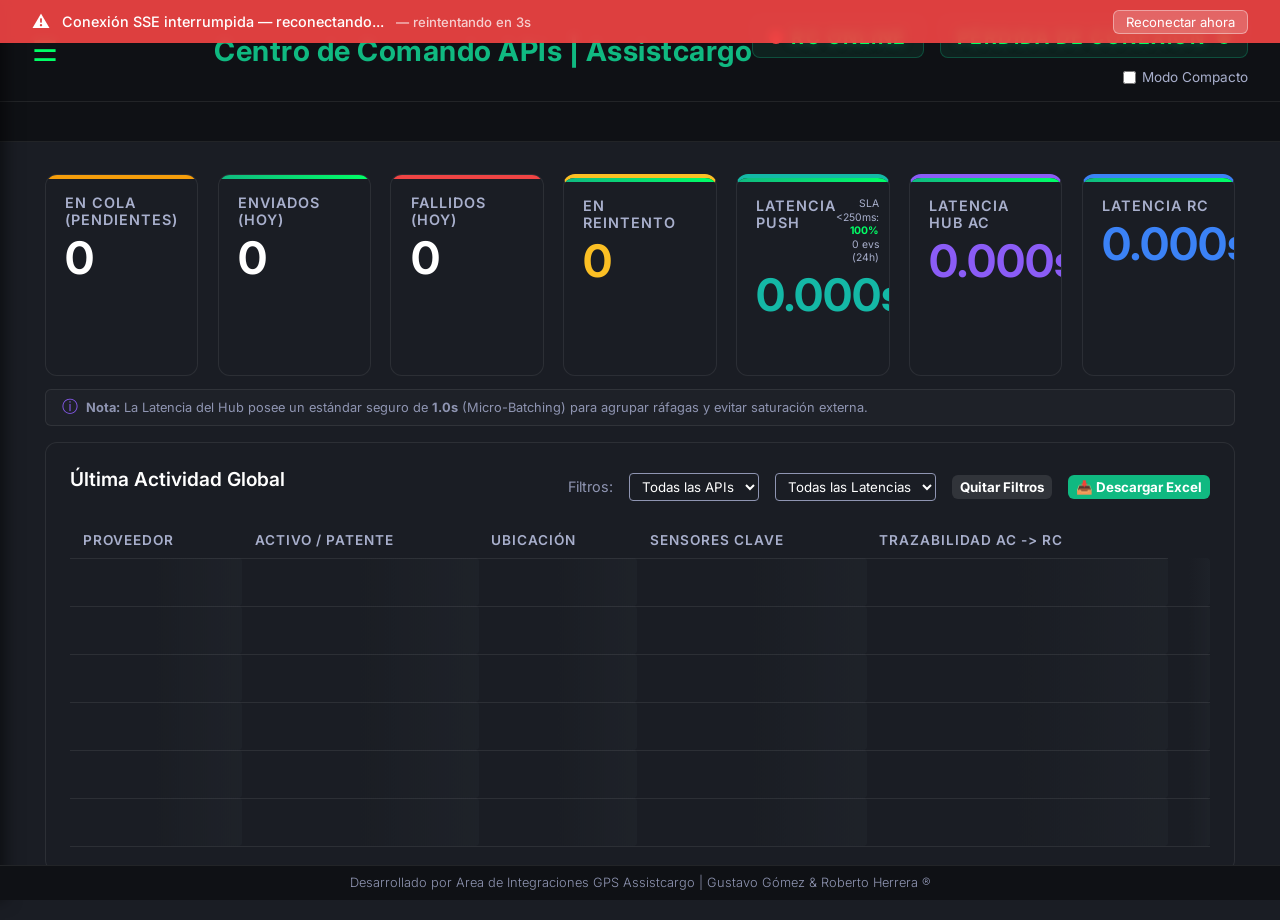
==== commit 25c93762: "feat(logs): controles UI para retencion, switch procesados y purga manual (#L2)" ====
--- a/app/templates/index.html
+++ b/app/templates/index.html
@@ -1119,6 +1119,84 @@
                 </table>
             </div>
         </div>
+        
+        <div class="recent-section" style="margin-top: 2rem;">
+            <h2>Retención de Logs</h2>
+            <div style="display: flex; flex-direction: column; gap: 1rem; margin-top: 1rem;">
+                <div style="display: flex; align-items: center; justify-content: space-between;">
+                    <div>
+                        <label style="font-weight: bold; display: block; margin-bottom: 0.5rem;">Logs crudos (audit/):</label>
+                        <select id="audit-retention-select" style="padding: 0.5rem; border-radius: 4px; background: var(--color-gray); color: white; border: none;">
+                            <option value="7">7 días</option>
+                            <option value="14">14 días</option>
+                            <option value="30">30 días</option>
+                            <option value="60">60 días</option>
+                            <option value="90">90 días</option>
+                        </select>
+                    </div>
+                    <div>
+                        <label style="font-weight: bold; display: block; margin-bottom: 0.5rem;">Logs procesados (backups_diarios/):</label>
+                        <select id="processed-retention-select" style="padding: 0.5rem; border-radius: 4px; background: var(--color-gray); color: white; border: none;">
+                            <option value="7">7 días</option>
+                            <option value="14">14 días</option>
+                            <option value="30">30 días</option>
+                        </select>
+                    </div>
+                    <div style="display: flex; align-items: flex-end;">
+                        <button class="btn-save" onclick="saveRetentionConfig()">Guardar Retención</button>
+                    </div>
+                </div>
+                
+                <div style="margin-top: 1rem; padding-top: 1rem; border-top: 1px solid var(--color-gray);">
+                    <div style="display: flex; align-items: center; justify-content: space-between;">
+                        <div>
+                            <label style="font-weight: bold; display: block;">💾 Guardar backups de eventos procesados a RC</label>
+                            <span style="font-size: 0.85rem; color: #a1a1aa;">Desactivado = la BD operativa se purga igual pero no se respalda a disco. Los logs crudos siempre se guardan (forense).</span>
+                        </div>
+                        <label class="switch" style="position: relative; display: inline-block; width: 50px; height: 28px;">
+                            <input type="checkbox" id="processed-logs-toggle" onchange="toggleProcessedLogs(this.checked)" style="opacity: 0; width: 0; height: 0;">
+                            <span class="slider" style="position: absolute; cursor: pointer; top: 0; left: 0; right: 0; bottom: 0; background-color: #ccc; transition: .4s; border-radius: 34px;"></span>
+                        </label>
+                        <style>
+                            .switch input:checked + .slider { background-color: var(--color-green-vibrant); }
+                            .switch input:focus + .slider { box-shadow: 0 0 1px var(--color-green-vibrant); }
+                            .switch input:checked + .slider:before { transform: translateX(22px); }
+                            .slider:before { position: absolute; content: ""; height: 20px; width: 20px; left: 4px; bottom: 4px; background-color: white; transition: .4s; border-radius: 50%; }
+                        </style>
+                    </div>
+                </div>
+            </div>
+        </div>
+
+        <div class="recent-section" style="margin-top: 2rem;">
+            <h2 style="color: var(--color-red);">Mantenimiento de Logs (Purga Manual)</h2>
+            <div style="display: flex; flex-direction: column; gap: 1rem; margin-top: 1rem; border: 1px solid var(--color-red); padding: 1rem; border-radius: 8px;">
+                <div>
+                    <label style="font-weight: bold;">Purgar logs antiguos de categoría:</label><br>
+                    <div style="margin-top: 0.5rem; display: flex; gap: 1rem;">
+                        <label><input type="radio" name="purge-category" value="crudos"> Crudos</label>
+                        <label><input type="radio" name="purge-category" value="procesados"> Procesados</label>
+                        <label><input type="radio" name="purge-category" value="ambos" checked> Ambos</label>
+                    </div>
+                </div>
+                <div>
+                    <label style="font-weight: bold;">Días de antigüedad (min 7):</label><br>
+                    <input type="number" id="purge-days" value="30" min="7" style="padding: 0.5rem; border-radius: 4px; background: var(--color-gray); color: white; border: none; width: 100px;">
+                </div>
+                <div>
+                    <label style="font-weight: bold;">Confirmación:</label><br>
+                    <input type="text" id="purge-confirm-text" placeholder="Escribí PURGAR para confirmar" oninput="validatePurgeForm()" style="padding: 0.5rem; border-radius: 4px; background: var(--color-gray); color: white; border: none; width: 250px;">
+                </div>
+                <div>
+                    <label style="font-weight: bold;">Tu contraseña de dashboard (revalidación):</label><br>
+                    <input type="password" id="purge-password" placeholder="Contraseña" oninput="validatePurgeForm()" style="padding: 0.5rem; border-radius: 4px; background: var(--color-gray); color: white; border: none; width: 250px;">
+                </div>
+                <div style="margin-top: 0.5rem;">
+                    <button id="btn-purge-now" class="btn-save" style="background: var(--color-red); color: white; opacity: 0.5; cursor: not-allowed;" onclick="executePurge()" disabled>Purgar ahora</button>
+                </div>
+                <div id="purge-audit-log" style="margin-top: 1rem; font-size: 0.9rem; color: #a1a1aa; display: none;"></div>
+            </div>
+        </div>
     </main>
 
     <!-- VISTA LOGS ELIMINADA A PETICION -->
@@ -1970,6 +2048,7 @@
             
             if (view === 'config') {
                 loadConfig();
+                loadRetentionConfig();
             } else if (view === 'simulator') {
                 loadSimulator();
             } else if (view === 'history') {
@@ -3710,6 +3789,124 @@
             if (isCompact) document.body.classList.add('compact-mode');
         });
 
+        async function loadRetentionConfig() {
+            try {
+                const res = await fetch('/api/config/retention');
+                if(res.ok) {
+                    const data = await res.json();
+                    document.getElementById('audit-retention-select').value = data.audit_retention_days || 30;
+                    document.getElementById('processed-retention-select').value = data.processed_retention_days || 30;
+                    document.getElementById('processed-logs-toggle').checked = data.processed_logs_enabled;
+                }
+            } catch(e) { console.error("Error loading retention config", e); }
+        }
+
+        async function saveRetentionConfig() {
+            const audit_days = parseInt(document.getElementById('audit-retention-select').value);
+            const processed_days = parseInt(document.getElementById('processed-retention-select').value);
+            try {
+                const res = await fetch('/api/config/retention', {
+                    method: 'PUT',
+                    headers: {'Content-Type': 'application/json'},
+                    body: JSON.stringify({ audit_retention_days: audit_days, processed_retention_days: processed_days })
+                });
+                if(res.ok) {
+                    showToast('Retención actualizada correctamente', 'success');
+                } else {
+                    const err = await res.json();
+                    showToast('Error: ' + err.detail, 'error');
+                }
+            } catch(e) {
+                showToast('Error de conexión', 'error');
+            }
+        }
+
+        async function toggleProcessedLogs(enabled) {
+            try {
+                const res = await fetch('/api/config/processed-logs-toggle', {
+                    method: 'PUT',
+                    headers: {'Content-Type': 'application/json'},
+                    body: JSON.stringify({ enabled: enabled })
+                });
+                if(res.ok) {
+                    const data = await res.json();
+                    showToast(data.message, 'success');
+                } else {
+                    const err = await res.json();
+                    showToast('Error: ' + err.detail, 'error');
+                    // Revert toggle
+                    document.getElementById('processed-logs-toggle').checked = !enabled;
+                }
+            } catch(e) {
+                showToast('Error de conexión', 'error');
+                document.getElementById('processed-logs-toggle').checked = !enabled;
+            }
+        }
+
+        function validatePurgeForm() {
+            const confirmText = document.getElementById('purge-confirm-text').value;
+            const password = document.getElementById('purge-password').value;
+            const btn = document.getElementById('btn-purge-now');
+            
+            if(confirmText === 'PURGAR' && password.trim() !== '') {
+                btn.disabled = false;
+                btn.style.opacity = '1';
+                btn.style.cursor = 'pointer';
+            } else {
+                btn.disabled = true;
+                btn.style.opacity = '0.5';
+                btn.style.cursor = 'not-allowed';
+            }
+        }
+
+        async function executePurge() {
+            const category = document.querySelector('input[name="purge-category"]:checked').value;
+            const days = parseInt(document.getElementById('purge-days').value);
+            const confirmText = document.getElementById('purge-confirm-text').value;
+            const password = document.getElementById('purge-password').value;
+            
+            if(days < 7) {
+                showToast('El mínimo de días es 7', 'error');
+                return;
+            }
+            
+            if(!window.confirm(`⚠️ Esto borrará permanentemente los logs anteriores a ${days} días.\n\n¿Continuar?`)) {
+                return;
+            }
+            
+            try {
+                const res = await fetch('/api/config/purge-logs', {
+                    method: 'POST',
+                    headers: {'Content-Type': 'application/json'},
+                    body: JSON.stringify({
+                        category: category,
+                        days: days,
+                        confirm_text: confirmText,
+                        admin_password: password
+                    })
+                });
+                
+                if(res.ok) {
+                    const data = await res.json();
+                    const mbytes = (data.freed_bytes / (1024*1024)).toFixed(2);
+                    showToast(`Purgados ${data.deleted_files} archivos, ${mbytes} MB liberados`, 'success');
+                    
+                    const auditLog = document.getElementById('purge-audit-log');
+                    const now = new Date().toLocaleString();
+                    auditLog.innerHTML = `Última purga: ${now} | Categoría: ${category} | Archivos: ${data.deleted_files} | Liberado: ${mbytes} MB`;
+                    auditLog.style.display = 'block';
+                    
+                    document.getElementById('purge-confirm-text').value = '';
+                    document.getElementById('purge-password').value = '';
+                    validatePurgeForm();
+                } else {
+                    const err = await res.json();
+                    showToast('Error: ' + err.detail, 'error');
+                }
+            } catch(e) {
+                showToast('Error de conexión', 'error');
+            }
+        }
     </script>
 </body>
 </html>
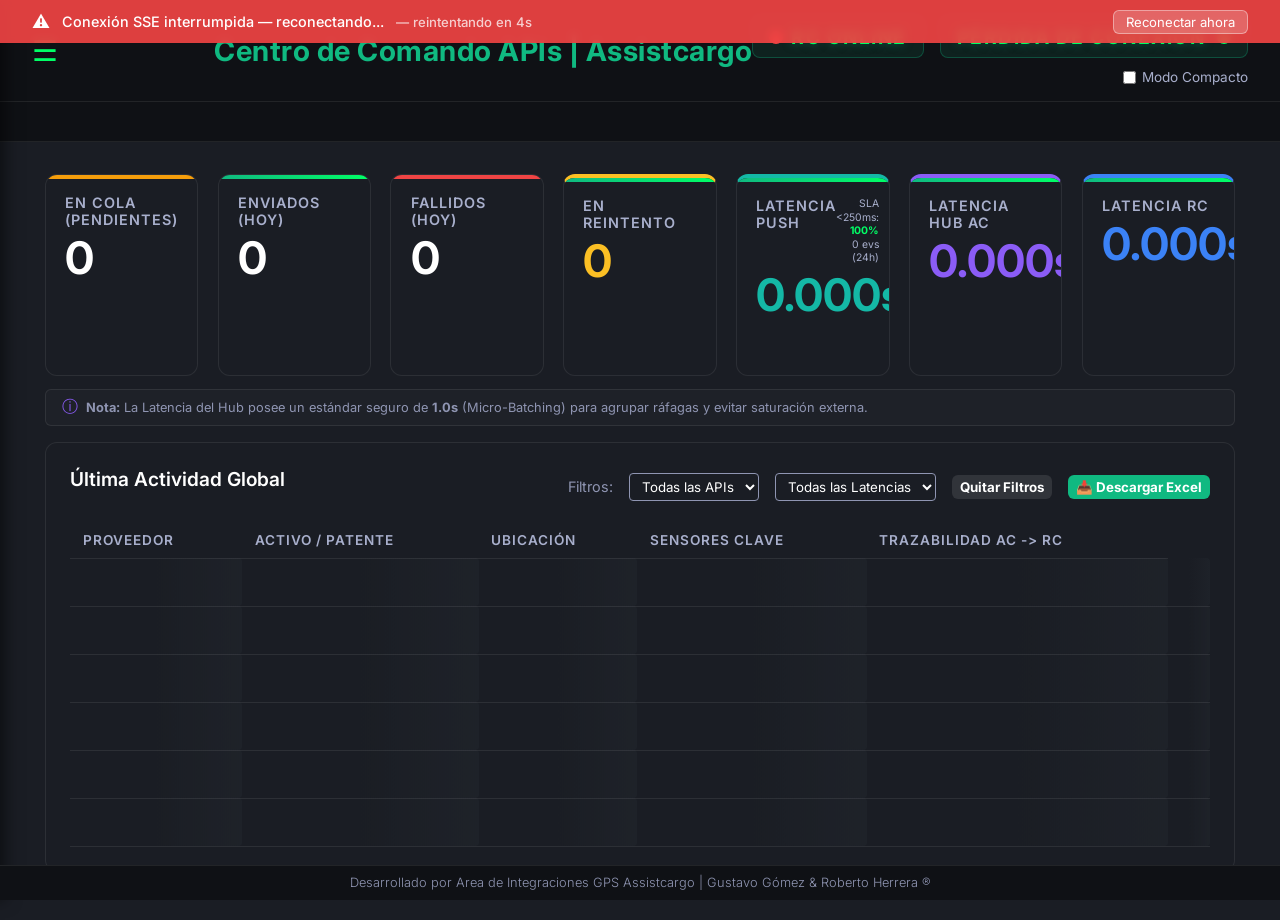
==== commit 34c07da8: "fix(ui): cambiar showToast por alert nativo" ====
--- a/app/templates/index.html
+++ b/app/templates/index.html
@@ -3811,13 +3811,13 @@
                     body: JSON.stringify({ audit_retention_days: audit_days, processed_retention_days: processed_days })
                 });
                 if(res.ok) {
-                    showToast('Retención actualizada correctamente', 'success');
+                    alert('Retención actualizada correctamente');
                 } else {
                     const err = await res.json();
-                    showToast('Error: ' + err.detail, 'error');
+                    alert('Error: ' + err.detail);
                 }
             } catch(e) {
-                showToast('Error de conexión', 'error');
+                alert('Error de conexión al guardar retención');
             }
         }
 
@@ -3830,15 +3830,15 @@
                 });
                 if(res.ok) {
                     const data = await res.json();
-                    showToast(data.message, 'success');
+                    alert(data.message);
                 } else {
                     const err = await res.json();
-                    showToast('Error: ' + err.detail, 'error');
+                    alert('Error: ' + err.detail);
                     // Revert toggle
                     document.getElementById('processed-logs-toggle').checked = !enabled;
                 }
             } catch(e) {
-                showToast('Error de conexión', 'error');
+                alert('Error de conexión al cambiar el switch');
                 document.getElementById('processed-logs-toggle').checked = !enabled;
             }
         }
@@ -3866,7 +3866,7 @@
             const password = document.getElementById('purge-password').value;
             
             if(days < 7) {
-                showToast('El mínimo de días es 7', 'error');
+                alert('El mínimo de días es 7');
                 return;
             }
             
@@ -3889,7 +3889,7 @@
                 if(res.ok) {
                     const data = await res.json();
                     const mbytes = (data.freed_bytes / (1024*1024)).toFixed(2);
-                    showToast(`Purgados ${data.deleted_files} archivos, ${mbytes} MB liberados`, 'success');
+                    alert(`Purgados ${data.deleted_files} archivos, ${mbytes} MB liberados`);
                     
                     const auditLog = document.getElementById('purge-audit-log');
                     const now = new Date().toLocaleString();
@@ -3901,10 +3901,10 @@
                     validatePurgeForm();
                 } else {
                     const err = await res.json();
-                    showToast('Error: ' + err.detail, 'error');
+                    alert('Error: ' + err.detail);
                 }
             } catch(e) {
-                showToast('Error de conexión', 'error');
+                alert('Error de conexión en purga');
             }
         }
     </script>
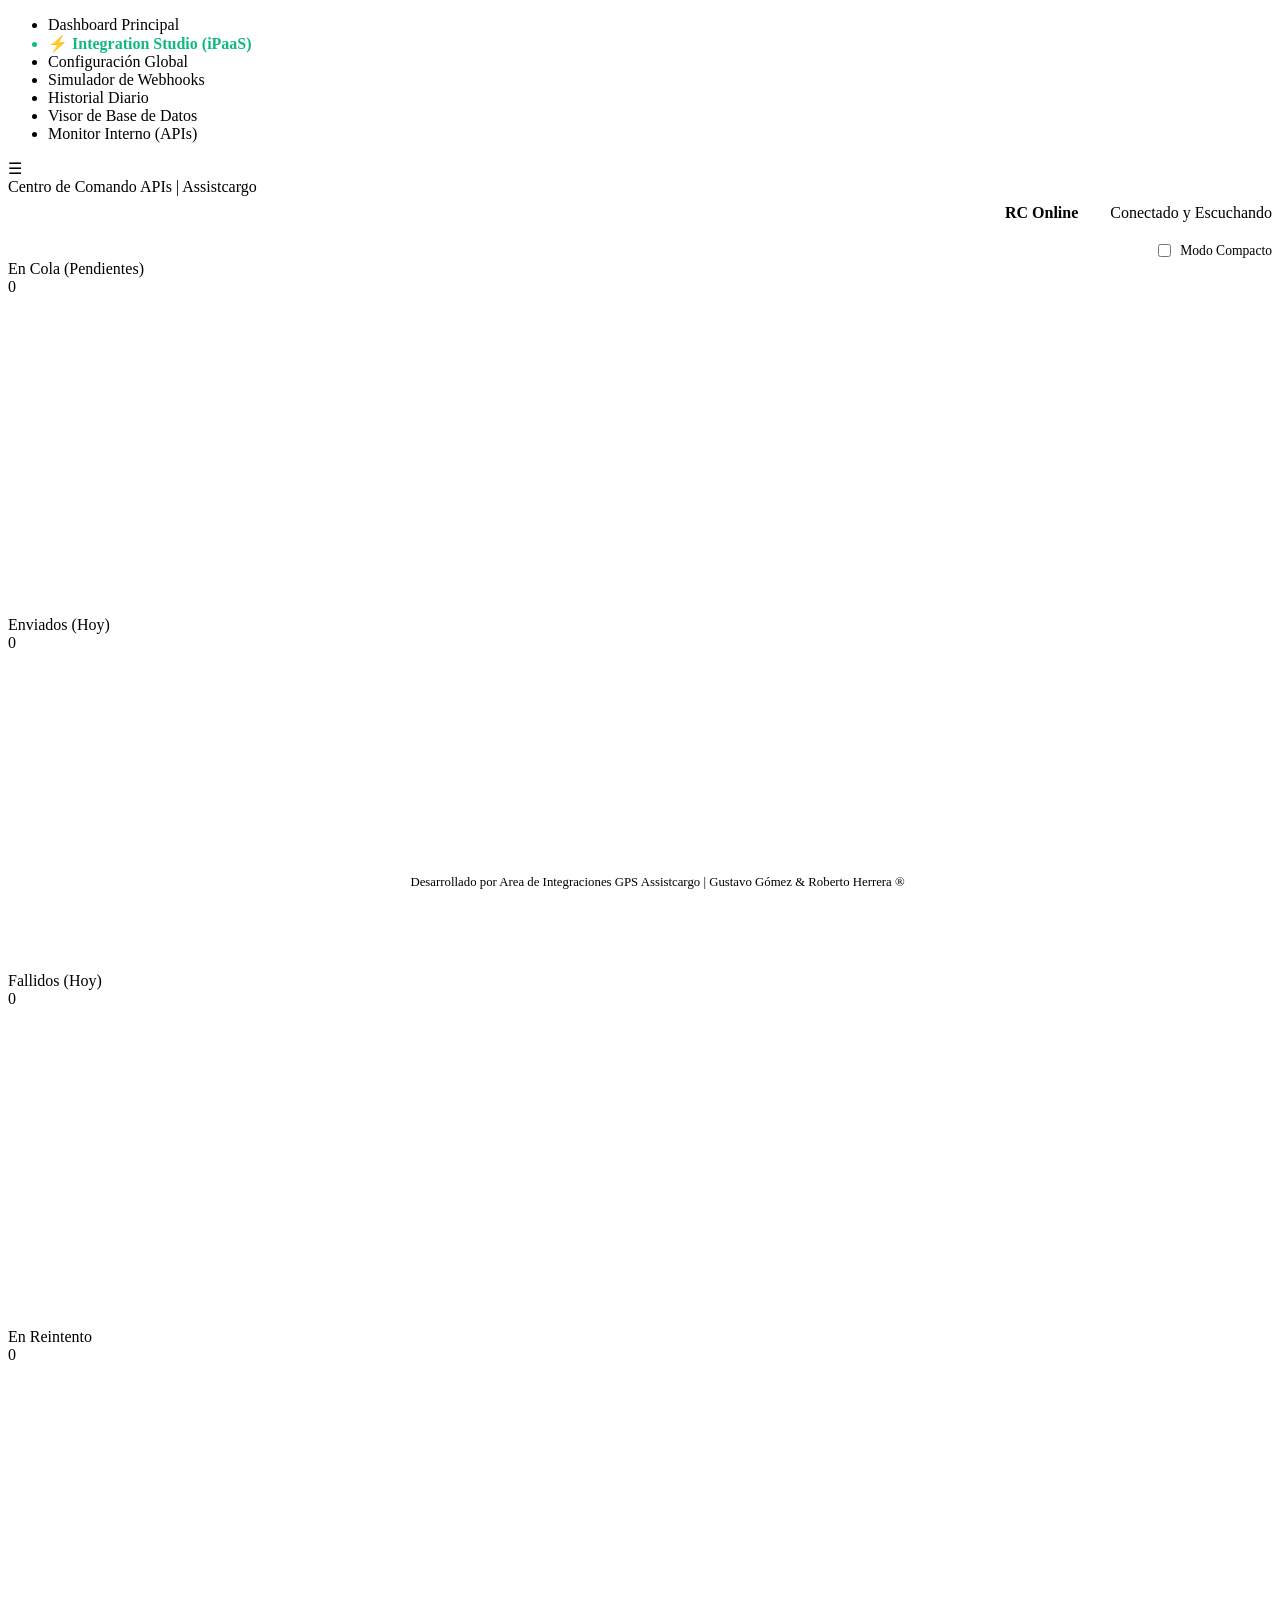
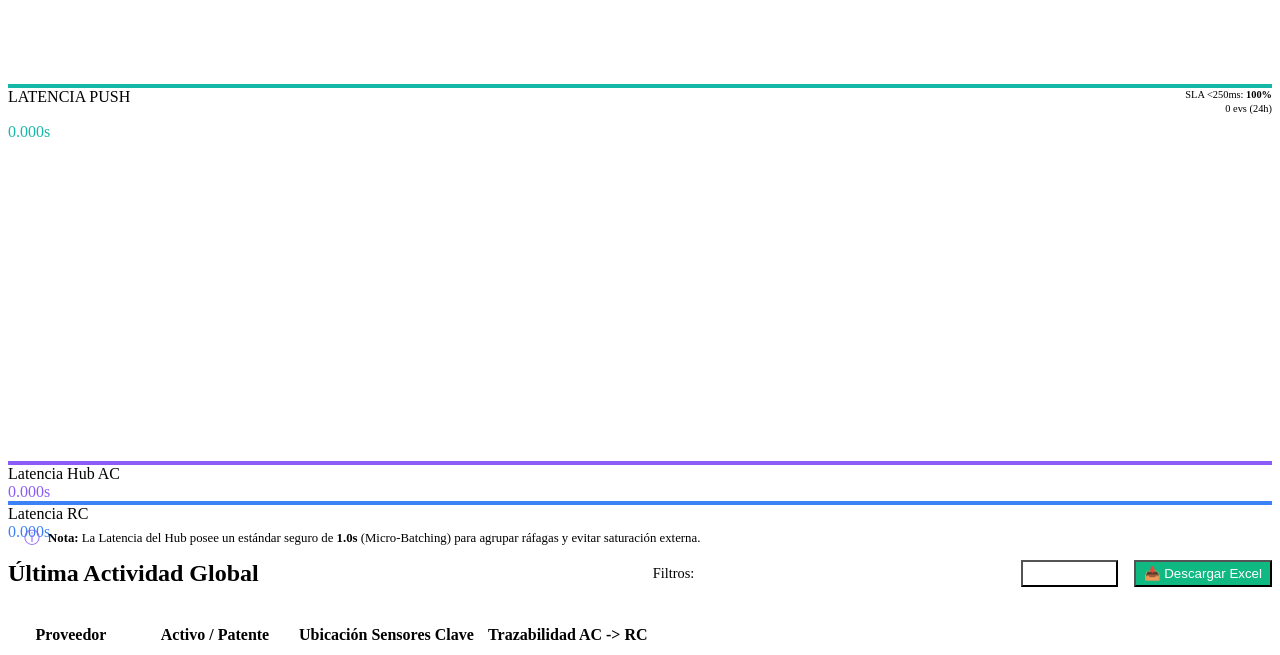
==== commit 4a379507: "refactor(B6): separar CSS y JS del dashboard en archivos independientes - app/static/dashboard.css: " ====
--- a/app/templates/index.html
+++ b/app/templates/index.html
@@ -6,939 +6,7 @@
     <title>Centro de Comando APIs | Assistcargo</title>
     <!-- Fuente limpia y moderna -->
     <link href="https://fonts.googleapis.com/css2?family=Inter:wght@300;400;600;700&display=swap" rel="stylesheet">
-    <style>
-        :root {
-            --color-black: #0F1115;
-            --color-bg: #1A1D24;
-            --color-green-bright: #00FF66;
-            --color-green-vibrant: #10B981;
-            --color-white: #FFFFFF;
-            --color-gray: #8F95B2;
-            --color-yellow: #FBBF24;
-            --color-orange: #F97316;
-            --color-red: #EF4444;
-            --card-bg: rgba(255, 255, 255, 0.03);
-            --card-border: rgba(255, 255, 255, 0.08);
-            /* --- Elevación por nivel --- */
-            --level-0: #0F1115;
-            --level-1: #1A1D24;
-            --level-2: #1E2229;
-            --level-3: #252830;
-            /* --- Gris legible WCAG AA sobre --level-1 --- */
-            --color-gray-label: #A8AFCC;
-        }
-
-        * {
-            margin: 0;
-            padding: 0;
-            box-sizing: border-box;
-            font-family: 'Inter', sans-serif;
-        }
-
-        body {
-            background-color: var(--color-bg);
-            color: var(--color-white);
-            min-height: 100vh;
-            display: flex;
-            flex-direction: column;
-        }
-
-        header {
-            background-color: var(--color-black);
-            padding: 1rem 2rem;
-            display: grid;
-            grid-template-columns: 1fr auto 1fr;
-            align-items: center;
-            border-bottom: 1px solid var(--card-border);
-            position: sticky;
-            top: 0;
-            z-index: 100;
-        }
-
-        .hamburger {
-            color: var(--color-green-bright);
-            font-size: 1.8rem;
-            cursor: pointer;
-            transition: transform 0.3s ease;
-            justify-self: start;
-        }
-        
-        .hamburger:hover {
-            transform: scale(1.1);
-        }
-
-        .title {
-            font-weight: 700;
-            font-size: 1.8rem; /* Grande */
-            letter-spacing: 0.5px;
-            color: var(--color-green-vibrant); /* Color verde Assistcargo */
-            text-align: center;
-            white-space: nowrap;
-        }
-
-        .status-indicator {
-            display: flex;
-            align-items: center;
-            justify-content: flex-end;
-            justify-self: end;
-            width: max-content;
-            gap: 12px;
-            font-size: 1.2rem;
-            font-weight: 700;
-            color: var(--color-green-bright);
-            text-transform: uppercase;
-            letter-spacing: 1.5px;
-            text-shadow: 0 0 10px rgba(16, 185, 129, 0.5);
-            background: rgba(16, 185, 129, 0.1);
-            padding: 8px 16px;
-            border-radius: 8px;
-            border: 1px solid rgba(16, 185, 129, 0.3);
-        }
-
-        .pulse {
-            width: 14px;
-            height: 14px;
-            background-color: var(--color-green-bright);
-            border-radius: 50%;
-            animation: pulsing 1.5s infinite;
-        }
-
-        @keyframes pulsing {
-            0% { box-shadow: 0 0 0 0 rgba(16, 185, 129, 0.7); }
-            70% { box-shadow: 0 0 0 15px rgba(16, 185, 129, 0); }
-            100% { box-shadow: 0 0 0 0 rgba(16, 185, 129, 0); }
-        }
-
-        /* Main Content */
-        main {
-            padding: 2rem;
-            flex-grow: 1;
-            display: flex;
-            flex-direction: column;
-            gap: 2rem;
-            max-width: 98%;
-            margin: 0 auto;
-            width: 100%;
-            padding-bottom: 3rem; /* Espacio para el footer fijo */
-        }
-
-        .stats-grid {
-            display: grid;
-            grid-template-columns: repeat(auto-fit, minmax(130px, 1fr));
-            gap: 1.2rem;
-        }
-
-        @media (min-width: 1200px) {
-            .stats-grid {
-                grid-template-columns: repeat(7, 1fr);
-            }
-        }
-
-        /* Tarjetas Clave */
-        .card {
-            background: var(--level-1);
-            border: 1px solid var(--card-border);
-            border-radius: 12px;
-            padding: 1.2rem;
-            transition: transform 0.3s ease, box-shadow 0.3s ease;
-            position: relative;
-            overflow: hidden;
-        }
-
-        .card:hover {
-            transform: translateY(-5px);
-            box-shadow: 0 10px 20px rgba(0,0,0,0.2);
-        }
-
-        .card::before {
-            content: '';
-            position: absolute;
-            top: 0;
-            left: 0;
-            width: 100%;
-            height: 4px;
-            background: linear-gradient(90deg, var(--color-green-vibrant), var(--color-green-bright));
-        }
-
-        .card.pending-card::before {
-            background: #F59E0B;
-        }
-
-        .card.failed::before {
-            background: #EF4444;
-        }
-
-        .card-title {
-            font-size: 0.9rem;
-            color: var(--color-gray-label);
-            text-transform: uppercase;
-            letter-spacing: 1px;
-            margin-bottom: 0.5rem;
-            font-weight: 600;
-        }
-
-        /* Custom Scrollbar for the entire app and textareas */
-        ::-webkit-scrollbar {
-            width: 8px;
-            height: 8px;
-        }
-        ::-webkit-scrollbar-track {
-            background: var(--bg-dark);
-            border-radius: 4px;
-        }
-        ::-webkit-scrollbar-thumb {
-            background: #2D333B;
-            border-radius: 4px;
-        }
-        ::-webkit-scrollbar-thumb:hover {
-            background: var(--color-gray);
-        }
-
-        .monitor-textarea {
-            font-family: 'Consolas', 'Courier New', monospace;
-            font-size: 0.85rem;
-            width: 100%;
-            height: 450px;
-            resize: vertical;
-            background: #0D0F12;
-            color: #A0AEC0;
-            border: 1px solid #1E2229;
-            border-radius: 8px;
-            padding: 1rem;
-            outline: none;
-            box-shadow: inset 0 2px 8px rgba(0,0,0,0.3);
-            line-height: 1.5;
-            transition: border-color 0.3s;
-        }
-        .monitor-textarea:focus {
-            border-color: rgba(59, 130, 246, 0.5);
-        }
-
-        .card-value {
-            font-size: 2.8rem;
-            font-weight: 700;
-            color: var(--color-white);
-            line-height: 1;
-            transition: color 0.3s;
-        }
-
-        /* Tabla de Eventos Recientes */
-        .recent-section {
-            background: var(--level-1);
-            border: 1px solid var(--card-border);
-            border-radius: 12px;
-            padding: 1.5rem;
-        }
-
-        .recent-section h2 {
-            font-size: 1.2rem;
-            margin-bottom: 1rem;
-            color: var(--color-white);
-            font-weight: 600;
-        }
-
-        .table-container {
-            overflow-x: auto;
-            overflow-y: auto;
-            max-height: 65vh;
-        }
-
-        table {
-            width: 100%;
-            border-collapse: collapse;
-        }
-
-        th {
-            color: var(--color-gray-label);
-            font-weight: 600;
-            font-size: 0.85rem;
-            text-transform: uppercase;
-            letter-spacing: 1px;
-            position: sticky;
-            top: 0;
-            background-color: #1A1D24; /* Color de fondo sólido para que los datos no se traslapen al hacer scroll */
-            z-index: 10;
-        }
-
-        th, td {
-            padding: 0.6rem 0.8rem;
-            text-align: left;
-            border-bottom: 1px solid var(--card-border);
-        }
-
-        th {
-            color: var(--color-gray-label);
-            font-weight: 600;
-            font-size: 0.85rem;
-            text-transform: uppercase;
-            letter-spacing: 1px;
-        }
-
-        td {
-            font-size: 0.95rem;
-        }
-
-        /* --- Semántica visual por estado de fila --- */
-        tr.row-failed {
-            border-left: 3px solid var(--color-red);
-            background: rgba(239, 68, 68, 0.04);
-        }
-        tr.row-retrying {
-            border-left: 3px solid var(--color-orange);
-            background: rgba(249, 115, 22, 0.04);
-        }
-        tr.row-pending {
-            border-left: 3px solid var(--color-yellow);
-            background: rgba(251, 191, 36, 0.03);
-        }
-        tr.row-sent {
-            border-left: 3px solid transparent;
-        }
-        tr.row-failed td:first-child,
-        tr.row-retrying td:first-child {
-            padding-left: calc(0.8rem - 3px);
-        }
-
-        .badge {
-            padding: 0.25rem 0.75rem;
-            border-radius: 20px;
-            font-size: 0.8rem;
-            font-weight: 600;
-            text-transform: uppercase;
-        }
-
-        .badge.pending { background: rgba(245, 158, 11, 0.1); color: #F59E0B; }
-        .badge.sent { background: rgba(16, 185, 129, 0.1); color: var(--color-green-vibrant); }
-        .badge.failed { background: rgba(239, 68, 68, 0.1); color: #EF4444; }
-
-        /* Animación para el cambio de valores */
-        .value-update {
-            animation: highlight 1s ease-out;
-        }
-
-        @keyframes highlight {
-            0% { color: var(--color-green-bright); transform: scale(1.05); }
-            100% { color: var(--color-white); transform: scale(1); }
-        }
-
-        /* --- JSON Tree Visual Mapper --- */
-        .json-tree {
-            font-family: 'Courier New', Courier, monospace;
-            font-size: 0.8rem;
-            color: #a5b4fc;
-            padding-left: 1rem;
-            list-style-type: none;
-            margin: 0;
-        }
-        .json-tree-container {
-            background-color: #0b0d14;
-            padding: 1rem 1rem 1rem 0;
-            border-radius: 6px;
-            border: 1px solid var(--card-border);
-            max-height: 400px;
-            overflow-y: auto;
-            margin-top: 0.5rem;
-        }
-        .json-node { margin: 0.2rem 0; }
-        .json-key { color: var(--color-green-vibrant); font-weight: bold; }
-        .json-value { color: var(--color-yellow); }
-        .json-clickable {
-            cursor: pointer;
-            padding: 0.1rem 0.3rem;
-            border-radius: 4px;
-            transition: background 0.2s;
-            display: inline-block;
-        }
-        .json-clickable:hover {
-            background: rgba(16, 185, 129, 0.2);
-            outline: 1px dashed var(--color-green-vibrant);
-        }
-        .mapper-input-active {
-            border: 2px solid var(--color-green-vibrant) !important;
-            box-shadow: 0 0 8px rgba(16, 185, 129, 0.4);
-            background: rgba(16, 185, 129, 0.05) !important;
-            transition: all 0.2s;
-        }
-        .mapper-flash {
-            animation: flash-green 0.5s ease-out;
-        }
-        @keyframes flash-green {
-            0% { background-color: var(--color-green-vibrant); color: black; transform: scale(1.02); }
-            100% { background-color: rgba(16, 185, 129, 0.05); color: white; transform: scale(1); }
-        }
-
-        /* Sidebar Menu */
-        .sidebar {
-            position: fixed;
-            top: 0;
-            left: -300px;
-            width: 300px;
-            height: 100vh;
-            background-color: var(--color-black);
-            border-right: 1px solid var(--card-border);
-            transition: left 0.3s ease;
-            z-index: 200;
-            padding-top: 5rem;
-            box-shadow: 5px 0 15px rgba(0,0,0,0.5);
-        }
-
-        .sidebar.active {
-            left: 0;
-        }
-
-        .sidebar ul {
-            list-style: none;
-            padding: 0;
-        }
-
-        .sidebar ul li {
-            padding: 1.2rem 2rem;
-            border-bottom: 1px solid var(--card-border);
-            color: var(--color-white);
-            cursor: pointer;
-            transition: background-color 0.2s, color 0.2s;
-            font-weight: 600;
-            letter-spacing: 0.5px;
-        }
-
-        .sidebar ul li:hover, .sidebar ul li.active-tab {
-            background-color: rgba(16, 185, 129, 0.1);
-            color: var(--color-green-bright);
-        }
-
-        /* Overlay oscuro */
-        .overlay {
-            position: fixed;
-            top: 0;
-            left: 0;
-            width: 100%;
-            height: 100vh;
-            background: rgba(0,0,0,0.5);
-            backdrop-filter: blur(2px);
-            z-index: 150;
-            display: none;
-            opacity: 0;
-            transition: opacity 0.3s ease;
-        }
-
-        .overlay.active {
-            display: block;
-            opacity: 1;
-        }
-
-        /* Form elements para Configuración */
-        .form-group {
-            margin-bottom: 1rem;
-        }
-        .form-group label {
-            display: block;
-            margin-bottom: 0.5rem;
-            color: var(--color-gray);
-            font-size: 0.85rem;
-            text-transform: uppercase;
-        }
-        .form-control {
-            width: 100%;
-            padding: 0.75rem;
-            background: rgba(255, 255, 255, 0.05);
-            border: 1px solid var(--card-border);
-            border-radius: 6px;
-            color: white;
-            font-family: inherit;
-        }
-        .form-control:focus {
-            outline: none;
-            border-color: var(--color-green-vibrant);
-        }
-        .btn-save {
-            background: var(--color-green-vibrant);
-            color: var(--color-black);
-            border: none;
-            padding: 0.75rem 1.5rem;
-            border-radius: 6px;
-            font-weight: 700;
-            cursor: pointer;
-            transition: background 0.2s;
-        }
-        .btn-save:hover {
-            background: var(--color-green-bright);
-        }
-
-        /* Toggle switch */
-        .switch {
-            position: relative;
-            display: inline-block;
-            width: 50px;
-            height: 24px;
-        }
-        .switch input { opacity: 0; width: 0; height: 0; }
-        .slider {
-            position: absolute;
-            cursor: pointer;
-            top: 0; left: 0; right: 0; bottom: 0;
-            background-color: #EF4444;
-            transition: .4s;
-            border-radius: 24px;
-        }
-        .slider:before {
-            position: absolute;
-            content: "";
-            height: 16px; width: 16px;
-            left: 4px; bottom: 4px;
-            background-color: white;
-            transition: .4s;
-            border-radius: 50%;
-        }
-        input:checked + .slider { background-color: var(--color-green-vibrant); }
-        input:checked + .slider:before { transform: translateX(26px); }
-
-    
-        /* ESTILOS IPAAS STUDIO */
-        
-
-        
-
-        
-
-        /* Navbar */
-        
-
-        .logo-area h1 {
-            font-size: 1.25rem;
-            font-weight: 700;
-            background: linear-gradient(135deg, #fff, #a5b4fc);
-            -webkit-background-clip: text;
-            -webkit-text-fill-color: transparent;
-        }
-
-        .nav-links a {
-            color: var(--text-muted);
-            text-decoration: none;
-            margin-left: 1.5rem;
-            font-weight: 500;
-            transition: color 0.2s;
-        }
-        .nav-links a:hover, .nav-links a.active {
-            color: var(--primary);
-        }
-
-        /* Layout Principal */
-        
-
-        .panel {
-            background-color: var(--bg-card);
-            border: 1px solid var(--border);
-            border-radius: 12px;
-            padding: 1.5rem;
-            display: flex;
-            flex-direction: column;
-            gap: 1rem;
-        }
-
-        .panel-title {
-            font-size: 1.1rem;
-            font-weight: 600;
-            border-bottom: 1px solid var(--border);
-            padding-bottom: 0.75rem;
-            margin-bottom: 0.5rem;
-        }
-
-        /* Controles de Formulario */
-        #view-integrations label {
-            font-size: 0.85rem;
-            color: var(--text-muted);
-            margin-bottom: 0.25rem;
-            display: block;
-        }
-
-        #view-integrations select, #view-integrations input[type="text"], #view-integrations input[type="password"] {
-            width: 100%;
-            padding: 0.6rem;
-            background-color: #0b0d14;
-            border: 1px solid var(--border);
-            border-radius: 6px;
-            color: var(--text-main);
-            font-family: inherit;
-            margin-bottom: 1rem;
-        }
-
-        #view-integrations select:focus, #view-integrations input[type="text"]:focus, #view-integrations input[type="password"]:focus {
-            outline: none;
-            border-color: var(--primary);
-        }
-
-        #view-integrations button {
-            background-color: var(--primary);
-            color: white;
-            border: none;
-            padding: 0.6rem 1.2rem;
-            border-radius: 6px;
-            font-weight: 500;
-            cursor: pointer;
-            transition: all 0.2s;
-            font-family: inherit;
-        }
-
-        #view-integrations button:hover {
-            background-color: var(--primary-hover);
-        }
-
-        #view-integrations button.btn-secondary {
-            background-color: transparent;
-            border: 1px solid var(--border);
-        }
-
-        #view-integrations button.btn-secondary:hover {
-            background-color: rgba(255,255,255,0.05);
-        }
-
-        #view-integrations button.btn-success {
-            background-color: var(--success);
-        }
-        #view-integrations button.btn-success:hover {
-            background-color: #0d9668;
-        }
-
-        .mapping-row {
-            display: flex;
-            align-items: center;
-            gap: 1rem;
-            margin-bottom: 0.75rem;
-        }
-
-        .mapping-row .dest-field {
-            width: 140px;
-            font-weight: 500;
-            font-size: 0.9rem;
-            flex-shrink: 0;
-        }
-
-        .mapping-row .form-control {
-            flex: 1;
-            margin-bottom: 0;
-        }
-
-        /* Inspector Tabs */
-        .tabs {
-            display: flex;
-            gap: 0.5rem;
-            margin-bottom: 1rem;
-        }
-        .tab {
-            padding: 0.5rem 1rem;
-            background: transparent;
-            border: 1px solid var(--border);
-            color: var(--text-muted);
-            border-radius: 6px;
-            cursor: pointer;
-            font-size: 0.85rem;
-        }
-        .tab.active {
-            background: var(--primary);
-            color: white;
-            border-color: var(--primary);
-        }
-
-        .tab-content {
-            display: none;
-        }
-        .tab-content.active {
-            display: block;
-        }
-
-        /* JSON Display */
-        pre {
-            background-color: #0b0d14;
-            padding: 1rem;
-            border-radius: 6px;
-            border: 1px solid var(--border);
-            overflow-x: auto;
-            font-family: 'Courier New', Courier, monospace;
-            font-size: 0.85rem;
-            color: #a5b4fc;
-            max-height: 400px;
-            overflow-y: auto;
-            white-space: pre-wrap;
-        }
-
-        .code-url {
-            background: rgba(74, 110, 224, 0.1);
-            color: #a5b4fc;
-            padding: 0.5rem;
-            border-radius: 4px;
-            font-size: 0.8rem;
-            word-break: break-all;
-            margin-bottom: 1rem;
-            border: 1px dashed var(--primary);
-        }
-
-        /* Editor de Mapeo */
-        .mapping-grid {
-            display: grid;
-            grid-template-columns: 1fr 1fr;
-            gap: 1.5rem;
-        }
-
-        .mapping-row {
-            display: flex;
-            align-items: center;
-            gap: 1rem;
-            margin-bottom: 0.75rem;
-        }
-
-        .mapping-row .dest-field {
-            width: 130px;
-            font-weight: 500;
-            font-size: 0.9rem;
-        }
-
-        .mapping-row input {
-            margin-bottom: 0;
-            flex: 1;
-        }
-
-        .hint {
-            font-size: 0.75rem;
-            color: var(--text-muted);
-            margin-top: 0.25rem;
-            display: block;
-        }
-
-        .status-badge {
-            display: inline-block;
-            padding: 0.25rem 0.5rem;
-            border-radius: 4px;
-            font-size: 0.75rem;
-            font-weight: 600;
-            background: rgba(16, 185, 129, 0.1);
-            color: var(--success);
-            margin-left: 1rem;
-        }
-
-        .hidden { display: none !important; }
-
-        .sparkline-wrap {
-            margin-top: 0.5rem;
-            height: 30px;
-            overflow: hidden;
-        }
-        .sparkline {
-            width: 100%;
-            height: 100%;
-            display: block;
-        }
-        .sparkline polyline {
-            fill: none;
-            stroke-width: 1.5;
-            vector-effect: non-scaling-stroke;
-            stroke-linecap: round;
-            stroke-linejoin: round;
-            opacity: 0.7;
-        }
-        #spark-pending  polyline { stroke: #F59E0B; }
-        #spark-sent     polyline { stroke: var(--color-green-vibrant); }
-        #spark-failed   polyline { stroke: var(--color-red); }
-        #spark-retries  polyline { stroke: var(--color-orange); }
-        #spark-push     polyline { stroke: #14b8a6; }
-        .provider-bar {
-            background: var(--level-0);
-            border-bottom: 1px solid var(--card-border);
-            padding: 0.5rem 2rem;
-            display: flex;
-            gap: 1rem;
-            flex-wrap: wrap;
-            align-items: center;
-            min-height: 40px;
-        }
-        .provider-pill {
-            display: inline-flex;
-            align-items: center;
-            gap: 6px;
-            background: var(--level-2);
-            border: 1px solid var(--card-border);
-            border-radius: 20px;
-            padding: 3px 10px 3px 6px;
-            font-size: 0.78rem;
-            font-weight: 600;
-            color: var(--color-gray-label);
-            letter-spacing: 0.5px;
-            transition: border-color 0.3s;
-        }
-        .provider-pill.active    { border-color: var(--color-green-vibrant); color: var(--color-white); }
-        .provider-pill.has-failed { border-color: var(--color-red); color: var(--color-white); }
-        .provider-pill.inactive  { opacity: 0.45; }
-        .pill-dot {
-            width: 8px; height: 8px;
-            border-radius: 50%;
-            background: var(--color-gray);
-            flex-shrink: 0;
-        }
-        .provider-pill.active    .pill-dot { background: var(--color-green-bright); animation: pulsing 2s infinite; }
-        .provider-pill.has-failed .pill-dot { background: var(--color-red); }
-        .pill-rate { color: var(--color-gray-label); font-weight: 400; font-size: 0.7rem; }
-
-        .skeleton-row td {
-            background: linear-gradient(
-                90deg,
-                var(--level-1) 25%,
-                var(--level-2) 50%,
-                var(--level-1) 75%
-            );
-            background-size: 200% 100%;
-            animation: shimmer 1.6s infinite;
-            color: transparent !important;
-            border-radius: 4px;
-            height: 48px;
-            pointer-events: none;
-            user-select: none;
-        }
-        @keyframes shimmer {
-            0%   { background-position:  200% 0; }
-            100% { background-position: -200% 0; }
-        }
-
-        .disconnect-banner {
-            position: fixed;
-            top: 0; left: 0; right: 0;
-            z-index: 9999;
-            background: rgba(239, 68, 68, 0.92);
-            backdrop-filter: blur(4px);
-            color: white;
-            padding: 0.6rem 2rem;
-            display: flex;
-            align-items: center;
-            gap: 0.75rem;
-            font-size: 0.9rem;
-            font-weight: 500;
-            animation: slideDown 0.3s ease;
-        }
-        @keyframes slideDown {
-            from { transform: translateY(-100%); }
-            to   { transform: translateY(0); }
-        }
-        .disconnect-icon      { font-size: 1.1rem; }
-        .disconnect-countdown { color: rgba(255,255,255,0.75); font-size: 0.82rem; }
-        .reconnect-btn {
-            margin-left: auto;
-            background: rgba(255,255,255,0.2);
-            border: 1px solid rgba(255,255,255,0.4);
-            color: white; padding: 3px 12px;
-            border-radius: 6px; cursor: pointer;
-            font-size: 0.82rem; transition: background 0.2s;
-        }
-        .reconnect-btn:hover { background: rgba(255,255,255,0.35); }
-    
-        /* Modo Compacto */
-        body.compact-mode header { padding: 0.5rem 1rem; }
-        body.compact-mode .card { padding: 0.8rem; }
-        body.compact-mode .stats-grid { gap: 0.8rem; }
-        body.compact-mode th, body.compact-mode td { padding: 0.4rem 0.8rem; font-size: 0.85rem; }
-        body.compact-mode .recent-section { padding: 1rem; }
-        body.compact-mode .table-container { margin-top: 0.5rem; }
-        body.compact-mode .provider-pill { padding: 2px 8px 2px 5px; font-size: 0.72rem; }
-        /* === INTEGRATION STUDIO TABS === */
-        .studio-tabs {
-            display: flex;
-            gap: 0.25rem;
-            border-bottom: 2px solid var(--card-border);
-            margin-bottom: 1.5rem;
-            flex-wrap: wrap;
-        }
-        .studio-tab {
-            padding: 0.6rem 1.2rem;
-            font-size: 0.85rem;
-            font-weight: 600;
-            color: var(--color-gray-label);
-            background: transparent;
-            border: none;
-            border-bottom: 2px solid transparent;
-            margin-bottom: -2px;
-            cursor: pointer;
-            transition: all 0.2s;
-            white-space: nowrap;
-        }
-        .studio-tab:hover { color: var(--color-white); }
-        .studio-tab.active {
-            color: var(--color-green-vibrant);
-            border-bottom-color: var(--color-green-vibrant);
-        }
-        .studio-panel { display: none; }
-        .studio-panel.active { display: block; }
-
-        /* Reglas de disparo */
-        .rule-row {
-            display: grid;
-            grid-template-columns: 1fr 120px 1fr 1.5fr 1fr auto;
-            gap: 0.5rem;
-            align-items: center;
-            padding: 0.6rem;
-            background: var(--level-2);
-            border-radius: 8px;
-            margin-bottom: 0.5rem;
-            border: 1px solid var(--card-border);
-        }
-        .rule-row.disabled { opacity: 0.45; }
-        .rule-label-pill {
-            display: inline-block;
-            padding: 2px 10px;
-            border-radius: 12px;
-            font-size: 0.75rem;
-            font-weight: 600;
-            background: rgba(16, 185, 129, 0.15);
-            color: var(--color-green-vibrant);
-            margin-bottom: 0.75rem;
-        }
-        .btn-add-rule {
-            background: transparent;
-            border: 1px dashed var(--color-green-vibrant);
-            color: var(--color-green-vibrant);
-            padding: 0.5rem 1rem;
-            border-radius: 8px;
-            cursor: pointer;
-            font-size: 0.85rem;
-            font-weight: 600;
-            width: 100%;
-            margin-top: 0.75rem;
-            transition: all 0.2s;
-        }
-        .btn-add-rule:hover { background: rgba(16,185,129,0.1); }
-        .btn-delete-rule {
-            background: transparent;
-            border: 1px solid var(--color-red);
-            color: var(--color-red);
-            padding: 0.25rem 0.6rem;
-            border-radius: 6px;
-            cursor: pointer;
-            font-size: 0.8rem;
-            transition: all 0.2s;
-        }
-        .btn-delete-rule:hover { background: rgba(239,68,68,0.1); }
-        .push-pull-switch {
-            display: flex;
-            align-items: center;
-            gap: 0.5rem;
-            background: var(--level-2);
-            border-radius: 8px;
-            padding: 0.4rem;
-            border: 1px solid var(--card-border);
-            width: fit-content;
-        }
-        .push-pull-btn {
-            padding: 0.4rem 1rem;
-            border: none;
-            border-radius: 6px;
-            cursor: pointer;
-            font-size: 0.82rem;
-            font-weight: 600;
-            background: transparent;
-            color: var(--color-gray-label);
-            transition: all 0.2s;
-        }
-        .push-pull-btn.active {
-            background: var(--color-green-vibrant);
-            color: var(--color-black);
-        }
-    </style>
+    <link rel="stylesheet" href="/static/dashboard.css?v=1">
 </head>
 <body>
 
@@ -1104,13 +172,15 @@
                         <tr>
                             <th>Proveedor</th>
                             <th>Entorno</th>
-                            <th>Activo (Worker)</th>
-                            <th>Envío Simulado a RC</th>
-                            <th>RC Usuario</th>
-                            <th>RC Password</th>
-                            <th>Purga (min)</th>
-                            <th>Ejecución (seg)</th>
-                            <th>Motor Cola</th>
+                            <th title="Activa o desactiva por completo el procesamiento de este proveedor.">Activo (Worker)</th>
+                            <th title="Si está en SIMULANDO, los datos se procesan pero NO se envían a Recurso Confiable. Útil para pruebas.">Envío Simulado a RC</th>
+                            <th title="Nombre de la cabecera HTTP (header) donde el proveedor enviará el PUSH API Key.">PUSH Header</th>
+                            <th title="Llave de seguridad que un proveedor PUSH (ej: Schmitz) te enviará para autorizarse. (Cifrado en BD)">PUSH API Key</th>
+                            <th title="Usuario de autenticación para la API de Recurso Confiable.">RC Usuario</th>
+                            <th title="Contraseña para RC. Dejar en blanco para no modificar. (Cifrado en BD)">RC Password</th>
+                            <th title="Frecuencia en minutos para purgar datos viejos de la base de datos interna.">Purga (min)</th>
+                            <th title="Frecuencia en segundos en que el worker escanea y procesa datos nuevos.">Ejecución (seg)</th>
+                            <th title="Motor de base de datos usado para la cola interna de procesamiento.">Motor Cola</th>
                         </tr>
                     </thead>
                     <tbody id="config-table-body">
@@ -1157,12 +227,6 @@
                             <input type="checkbox" id="processed-logs-toggle" onchange="toggleProcessedLogs(this.checked)" style="opacity: 0; width: 0; height: 0;">
                             <span class="slider" style="position: absolute; cursor: pointer; top: 0; left: 0; right: 0; bottom: 0; background-color: #ccc; transition: .4s; border-radius: 34px;"></span>
                         </label>
-                        <style>
-                            .switch input:checked + .slider { background-color: var(--color-green-vibrant); }
-                            .switch input:focus + .slider { box-shadow: 0 0 1px var(--color-green-vibrant); }
-                            .switch input:checked + .slider:before { transform: translateX(22px); }
-                            .slider:before { position: absolute; content: ""; height: 20px; width: 20px; left: 4px; bottom: 4px; background-color: white; transition: .4s; border-radius: 50%; }
-                        </style>
                     </div>
                 </div>
             </div>
@@ -1678,2235 +742,6 @@
         Desarrollado por Area de Integraciones GPS Assistcargo | Gustavo Gómez & Roberto Herrera &reg;
     </footer>
 
-    <script>
-        function formatLatency(totalSeconds, decimals = 1) {
-            if (totalSeconds === null || totalSeconds === undefined) return 'N/A';
-            const val = parseFloat(totalSeconds);
-            if (val < 60) return `${val.toFixed(decimals)}s`;
-            const h = Math.floor(val / 3600);
-            const m = Math.floor((val % 3600) / 60);
-            const s = Math.round(val % 60);
-            if (h > 0) return `${h}h ${m}m ${s}s`;
-            return `${m}m ${s}s`;
-        }
-
-        const _metricState = {};
-        const SPARK_HISTORY = {
-            'spark-pending':  new Array(60).fill(0),
-            'spark-sent':     new Array(60).fill(0),
-            'spark-failed':   new Array(60).fill(0),
-            'spark-retries':  new Array(60).fill(0),
-            'spark-push':     new Array(60).fill(0),
-        };
-
-        function updateSparkline(sparkId, metricId) {
-            const history = SPARK_HISTORY[sparkId];
-            history.push(_metricState[metricId] || 0);
-            history.shift();
-
-            const svg = document.getElementById(sparkId);
-            if (!svg) return;
-
-            const max = Math.max(...history, 1);
-            const W = 120, H = 28;
-            const pts = history.map((v, i) => {
-                const x = (i / (history.length - 1)) * W;
-                const y = H - (v / max) * H;
-                return `${x.toFixed(1)},${y.toFixed(1)}`;
-            }).join(' ');
-
-            let poly = svg.querySelector('polyline');
-            if (!poly) {
-                poly = document.createElementNS('http://www.w3.org/2000/svg', 'polyline');
-                svg.appendChild(poly);
-            }
-            poly.setAttribute('points', pts);
-        }
-
-        const _providerEventCounts = {};
-        const _seenEventIds = new Set();
-        const SEEN_IDS_MAX = 2000;
-        const RATE_WINDOW_MS = 60_000;
-
-        function updateProviderBar(recentEvents) {
-            const now = Date.now();
-            recentEvents.forEach(ev => {
-                const uniqueId = `${ev.provider}-${ev.env}-${ev.id}-${ev.time}`;
-                if (!ev.id || _seenEventIds.has(uniqueId)) return;  // ya contado, ignorar
-
-                // Silenciar eventos históricos que tienen más de 60 segundos
-                if (ev.time) {
-                    const eventTimestamp = new Date(ev.time.replace(' (UTC)', 'Z')).getTime();
-                    if (!isNaN(eventTimestamp) && now - eventTimestamp > RATE_WINDOW_MS) return;
-                }
-
-                // Agregar al Set con límite de tamaño (evita memory leak en sesiones largas)
-                _seenEventIds.add(uniqueId);
-                if (_seenEventIds.size > SEEN_IDS_MAX) {
-                    // Eliminar el primer elemento insertado (el más antiguo)
-                    _seenEventIds.delete(_seenEventIds.values().next().value);
-                }
-
-                const key = ev.provider.toLowerCase();
-                if (!_providerEventCounts[key]) _providerEventCounts[key] = [];
-                _providerEventCounts[key].push(now);
-            });
-
-            Object.keys(_providerEventCounts).forEach(key => {
-                _providerEventCounts[key] = _providerEventCounts[key]
-                    .filter(t => now - t < RATE_WINDOW_MS);
-            });
-
-            const bar = document.getElementById('provider-status-bar');
-            if (!bar) return;
-
-            const allProviders = Object.keys(_providerEventCounts);
-            if (allProviders.length === 0) {
-                bar.innerHTML = '<span style="color:var(--color-gray-label);font-size:0.78rem;">Sin proveedores activos</span>';
-                return;
-            }
-
-            const failedProviders = new Set(
-                recentEvents.filter(e => e.status === 'failed').map(e => e.provider.toLowerCase())
-            );
-
-            bar.innerHTML = allProviders.map(key => {
-                const rate      = _providerEventCounts[key].length;
-                const hasFailed = failedProviders.has(key);
-                const isActive  = rate > 0;
-                const cls       = hasFailed ? 'has-failed' : (isActive ? 'active' : 'inactive');
-                const label     = isActive ? `${rate} ev/min` : 'inactivo';
-                return `<div class="provider-pill ${cls}" title="${key.toUpperCase()} — ${label}">
-                    <span class="pill-dot"></span>
-                    ${key.toUpperCase()}
-                    <span class="pill-rate">${label}</span>
-                </div>`;
-            }).join('');
-        }
-
-        function injectSkeletonRows(tbodyId, cols, rowCount = 5) {
-            const tbody = document.getElementById(tbodyId);
-            if (!tbody || tbody.children.length > 0) return;
-            tbody.innerHTML = Array(rowCount).fill(null).map(() =>
-                `<tr class="skeleton-row">${Array(cols).fill('<td>&nbsp;</td>').join('')}</tr>`
-            ).join('');
-        }
-
-        let _reconnectTimer    = null;
-        let _reconnectDelay    = 5;
-        let _countdownInterval = null;
-
-        function showDisconnectBanner(message = 'Conexión perdida con el servidor') {
-            const banner = document.getElementById('disconnect-banner');
-            const msg    = document.getElementById('disconnect-message');
-            const cdEl   = document.getElementById('disconnect-countdown');
-            if (!banner) return;
-            msg.textContent    = message;
-            banner.style.display = 'flex';
-
-            let remaining = _reconnectDelay;
-            clearInterval(_countdownInterval);
-            cdEl.textContent = `— reintentando en ${remaining}s`;
-            _countdownInterval = setInterval(() => {
-                remaining--;
-                cdEl.textContent = remaining > 0
-                    ? `— reintentando en ${remaining}s` : '— conectando...';
-                if (remaining <= 0) clearInterval(_countdownInterval);
-            }, 1000);
-
-            clearTimeout(_reconnectTimer);
-            _reconnectTimer = setTimeout(manualReconnect, _reconnectDelay * 1000);
-            _reconnectDelay = Math.min(_reconnectDelay * 2, 60);
-        }
-
-        function hideDisconnectBanner() {
-            const banner = document.getElementById('disconnect-banner');
-            if (banner) banner.style.display = 'none';
-            clearTimeout(_reconnectTimer);
-            clearInterval(_countdownInterval);
-            _reconnectDelay = 5;
-        }
-
-        function manualReconnect() {
-            clearTimeout(_reconnectTimer);
-            clearInterval(_countdownInterval);
-            if (window.evtSource) {
-                window.evtSource.close();
-            }
-            
-            const timestamp = Date.now();
-            if (currentProviderFilter === 'all' && currentStatusFilter === 'all') {
-                window.evtSource = new EventSource('/api/stats/stream?t=' + timestamp);
-            } else {
-                window.evtSource = new EventSource(`/api/stats/stream?provider=${currentProviderFilter}&status=${currentStatusFilter}&t=${timestamp}`);
-            }
-
-            window.evtSource.onmessage = e => renderStats(JSON.parse(e.data));
-            window.evtSource.onerror = () => {
-                document.getElementById('sync-status').textContent = 'Pérdida de Conexión';
-                document.querySelector('.pulse').style.backgroundColor = '#EF4444';
-                showDisconnectBanner('Conexión SSE interrumpida — reconectando...');
-            };
-        }
-
-        let currentConfigs = [];
-        
-        // Variables globales para filtros
-        let currentStatusFilter = 'all';
-        let currentProviderFilter = 'all';
-        let currentLatencyFilter = 'all';
-        let allRecentEvents = [];
-        let expandedRows = new Set();
-        
-        // Carga eventos filtrados desde el backend cuando hay filtros activos
-        async function fetchFilteredEvents() {
-            const hasFilter = currentStatusFilter !== 'all' || currentProviderFilter !== 'all';
-            if (!hasFilter) {
-                // Sin filtros: la grilla se alimenta del SSE normalmente
-                renderRecentTable();
-                return;
-            }
-            try {
-                const params = new URLSearchParams();
-                if (currentStatusFilter !== 'all') params.set('status', currentStatusFilter);
-                if (currentProviderFilter !== 'all') params.set('provider', currentProviderFilter);
-                const res = await fetch(`/api/stats?${params.toString()}`, { cache: 'no-store' });
-                const data = await res.json();
-                allRecentEvents = data.recent || [];
-                renderRecentTable();
-            } catch(e) {
-                console.error('Error al cargar eventos filtrados:', e);
-            }
-        }
-
-        function setFilterStatus(status) {
-            currentStatusFilter = status;
-            fetchFilteredEvents();
-        }
-        
-        function setFilterProvider(provider) {
-            currentProviderFilter = provider.toLowerCase();
-            fetchFilteredEvents();
-        }
-
-        function setFilterLatency(latency) {
-            currentLatencyFilter = latency;
-            renderRecentTable();
-        }
-        
-        function resetFilters() {
-            currentStatusFilter = 'all';
-            currentProviderFilter = 'all';
-            currentLatencyFilter = 'all';
-            const statusDropdown = document.getElementById('filter-status');
-            if(statusDropdown) statusDropdown.value = 'all';
-            document.getElementById('filter-provider').value = 'all';
-            document.getElementById('filter-latency').value = 'all';
-            renderRecentTable();
-        }
-
-        function downloadExcel() {
-            let filtered = allRecentEvents;
-            
-            if (currentStatusFilter !== 'all') {
-                filtered = filtered.filter(ev => ev.status === currentStatusFilter);
-            }
-            if (currentProviderFilter !== 'all') {
-                filtered = filtered.filter(ev => ev.provider.toLowerCase() === currentProviderFilter);
-            }
-            if (currentLatencyFilter !== 'all') {
-                filtered = filtered.filter(ev => {
-                    const lat = ev.rc_latency_sec !== null && ev.rc_latency_sec !== undefined ? ev.rc_latency_sec : ev.latency_sec;
-                    if (lat === null || lat === undefined) return false;
-                    if (currentLatencyFilter === 'low') return lat <= 2;
-                    if (currentLatencyFilter === 'medium') return lat > 2 && lat <= 9;
-                    if (currentLatencyFilter === 'high') return lat >= 10;
-                    return true;
-                });
-            }
-            
-            if (filtered.length === 0) {
-                alert("No hay datos en pantalla para exportar.");
-                return;
-            }
-            
-            const headers = [
-                "Proveedor", "Entorno", "Activo / Patente", "Estado", "Última Actualización",
-                "Fecha GPS", "Latencia Transmisión", "Coordenadas", "Dirección", "Altitud",
-                "Velocidad", "Ignición", "Batería", "Temperatura", "Odómetro", "Código EV",
-                "Job ID", "Recepcionado Assistcargo", "Enviado a RC", "Latencia Hub AC",
-                "Recepcionado RC", "Latencia RC", "Respuesta RC (Error)"
-            ];
-            
-            let csvRows = [];
-            csvRows.push(headers.join(";"));
-            
-            filtered.forEach(ev => {
-                let statusText = 'En Cola';
-                if (ev.status === 'sent') statusText = 'Enviado';
-                else if (ev.status === 'failed') statusText = 'Error';
-                else if (ev.status === 'pending' && ev.retry_count > 0) statusText = `Reintento ${ev.retry_count}/4`;
-                
-                let transSec = ev.transmission_latency_sec;
-                let displayTrans = 'N/A';
-                if (transSec !== null && transSec !== undefined) {
-                    displayTrans = formatLatency(transSec, 1);
-                }
-                
-                let lat = ev.latency_sec;
-                let displayHub = 'N/A';
-                if (lat !== null && lat !== undefined) {
-                    displayHub = formatLatency(lat, 2);
-                }
-
-                let rcLat = ev.rc_latency_sec;
-                let displayRc = 'N/A';
-                if (rcLat !== null && rcLat !== undefined) {
-                    displayRc = `${rcLat.toFixed(3)}s`;
-                }
-                
-                let timeSentText = ev.time_sent || 'N/A';
-                let timeReceivedRcText = ev.time_received_rc || 'N/A';
-                
-                const row = [
-                    ev.provider.toUpperCase(),
-                    ev.env.toUpperCase(),
-                    ev.chassis,
-                    statusText.toUpperCase(),
-                    ev.time || 'N/A',
-                    ev.device_date || 'N/A',
-                    displayTrans,
-                    ev.coords || 'Sin GPS',
-                    ev.course !== null ? ev.course + '°' : 'N/A',
-                    ev.altitude !== null ? ev.altitude + 'm' : 'N/A',
-                    ev.speed + ' km/h',
-                    ev.ignition,
-                    ev.battery !== null ? ev.battery + '%' : 'N/A',
-                    ev.temperature !== null ? ev.temperature + '°' : 'N/A',
-                    ev.odometer !== null ? ev.odometer : 'N/A',
-                    ev.code || 'N/A',
-                    ev.job_id || 'N/A',
-                    ev.time_received || 'N/A',
-                    timeSentText,
-                    displayHub,
-                    timeReceivedRcText,
-                    displayRc,
-                    ev.rc_response ? ev.rc_response.replace(/[\n\r;]/g, " ") : ""
-                ];
-                
-                const sanitizedRow = row.map(val => {
-                    let s = String(val);
-                    if (s.includes(";") || s.includes('"') || s.includes("\n")) {
-                        s = '"' + s.replace(/"/g, '""') + '"';
-                    }
-                    return s;
-                });
-                
-                csvRows.push(sanitizedRow.join(";"));
-            });
-            
-            const csvString = "\uFEFF" + csvRows.join("\n");
-            const blob = new Blob([csvString], { type: "text/csv;charset=utf-8;" });
-            
-            const link = document.createElement("a");
-            const url = URL.createObjectURL(blob);
-            link.setAttribute("href", url);
-            
-            const cleanDate = new Date().toISOString().slice(0, 10);
-            link.setAttribute("download", `reporte_actividad_comando_${cleanDate}.csv`);
-            link.style.visibility = 'hidden';
-            document.body.appendChild(link);
-            link.click();
-            document.body.removeChild(link);
-        }
-
-        // Vistas
-        function switchView(view) {
-            document.getElementById('view-dashboard').style.display = view === 'dashboard' ? 'flex' : 'none';
-            document.getElementById('view-config').style.display = view === 'config' ? 'flex' : 'none';
-            document.getElementById('view-simulator').style.display = view === 'simulator' ? 'flex' : 'none';
-            document.getElementById('view-history').style.display = view === 'history' ? 'flex' : 'none';
-            document.getElementById('view-db-viewer').style.display = view === 'db-viewer' ? 'flex' : 'none';
-            document.getElementById('view-monitor').style.display = view === 'monitor' ? 'flex' : 'none';
-            if(document.getElementById('view-integrations')) {
-                document.getElementById('view-integrations').style.display = view === 'integrations' ? 'flex' : 'none';
-            }
-            
-            document.getElementById('tab-dashboard').classList.toggle('active-tab', view === 'dashboard');
-            document.getElementById('tab-config').classList.toggle('active-tab', view === 'config');
-            document.getElementById('tab-simulator').classList.toggle('active-tab', view === 'simulator');
-            document.getElementById('tab-history').classList.toggle('active-tab', view === 'history');
-            document.getElementById('tab-db-viewer').classList.toggle('active-tab', view === 'db-viewer');
-            document.getElementById('tab-monitor').classList.toggle('active-tab', view === 'monitor');
-            if(document.getElementById('tab-integrations')) {
-                document.getElementById('tab-integrations').classList.toggle('active-tab', view === 'integrations');
-            }
-            
-            toggleMenu(); // Cierra el menú al elegir
- 
-            if(window.evtSource) { window.evtSource.close(); window.evtSource = null; }
-            
-            if (view === 'config') {
-                loadConfig();
-                loadRetentionConfig();
-            } else if (view === 'simulator') {
-                loadSimulator();
-            } else if (view === 'history') {
-                loadHistory();
-            } else if (view === 'db-viewer') {
-                loadDatabases();
-            } else if (view === 'monitor') {
-                loadMonitor();
-                // Inicializar el buscador de vehículos con la fecha de hoy
-                const dateInput = document.getElementById('veh-date-filter');
-                if (dateInput && !dateInput.value) {
-                    dateInput.value = new Date().toISOString().slice(0, 10);
-                }
-                initVehicleProviderDropdown();
-                loadVehicles();
-            } else if (view === 'integrations') {
-                loadIntegrationStudio();
-            } else {
-                
-                initSSE();
-            }
-        }
-
-        // Monitor Interno
-        async function loadMonitor() {
-            try {
-                const res = await fetch('/api/stats', { cache: 'no-store' });
-                const data = await res.json();
-                document.getElementById('monitor-stats').value = JSON.stringify(data, null, 2);
-                
-                // Renderizar Throughput
-                const tpContainer = document.getElementById('monitor-throughput');
-                if (data.throughput && Object.keys(data.throughput).length > 0) {
-                    let tpHtml = '';
-                    for (const [provider, count] of Object.entries(data.throughput)) {
-                        let color = count > 0 ? 'var(--color-green-bright)' : 'var(--color-gray)';
-                        let shadow = count > 0 ? `text-shadow: 0 0 15px ${color}80;` : '';
-                        tpHtml += `
-                            <div style="background: rgba(20, 23, 30, 0.5); padding: 1.2rem 1.5rem; border-radius: 12px; border: 1px solid rgba(255,255,255,0.03); border-left: 4px solid ${color}; display: flex; flex-direction: column; min-width: 180px; box-shadow: 0 4px 15px rgba(0,0,0,0.2);">
-                                <span style="color: var(--color-gray); font-weight: 600; font-size: 0.8rem; letter-spacing: 1.5px; text-transform: uppercase;">${provider.replace('_', ' ')}</span>
-                                <span style="color: ${color}; font-size: 2.5rem; font-weight: 700; margin: 10px 0; line-height: 1; ${shadow}">${count}</span>
-                                <span style="color: #6B7280; font-size: 0.75rem; letter-spacing: 1px;">EVENTOS / 30S</span>
-                            </div>
-                        `;
-                    }
-                    tpContainer.innerHTML = tpHtml;
-                } else {
-                    tpContainer.innerHTML = '<span style="color: var(--color-gray); font-size: 0.85rem;">Sin actividad reciente.</span>';
-                }
-                
-                // Fetch health
-                const healthRes = await fetch('/health', { cache: 'no-store' });
-                if (healthRes.ok) {
-                    const healthData = await healthRes.json();
-                    document.getElementById('monitor-health').value = JSON.stringify(healthData, null, 2);
-                } else {
-                    document.getElementById('monitor-health').value = "Error fetching /health: " + healthRes.status;
-                }
-            } catch (err) {
-                console.error("Error cargando monitor interno:", err);
-                document.getElementById('monitor-stats').value = "Network Error";
-                document.getElementById('monitor-health').value = "Network Error";
-            }
-        }
-
-        // --- Buscador de Vehículos Únicos ---
-        let _vehDebounceTimer = null;
-        let _lastVehicleData = {};
-
-        function debounceVehicleSearch() {
-            clearTimeout(_vehDebounceTimer);
-            _vehDebounceTimer = setTimeout(loadVehicles, 500);
-        }
-
-        async function copyAllVisibleVehicles() {
-            if (!_lastVehicleData || Object.keys(_lastVehicleData).length === 0) {
-                alert("No hay vehículos para copiar.");
-                return;
-            }
-            const dateVal = document.getElementById('veh-date-filter')?.value || new Date().toISOString().split('T')[0];
-            let outputDict = { 
-                fecha: dateVal, 
-                proveedores: {} 
-            };
-            let totalCopied = 0;
-
-            for (const [key, info] of Object.entries(_lastVehicleData)) {
-                if (info.vehicles && info.vehicles.length > 0) {
-                    const providerName = `${info.provider} ${info.env}`;
-                    outputDict.proveedores[providerName] = info.vehicles;
-                    totalCopied += info.vehicles.length;
-                }
-            }
-
-            if (totalCopied === 0) {
-                alert("No hay vehículos para copiar.");
-                return;
-            }
-            try {
-                await navigator.clipboard.writeText(JSON.stringify(outputDict, null, 2));
-                alert(`Copiadas ${totalCopied} patentes al portapapeles en formato estructurado.`);
-            } catch (err) {
-                alert("Error al copiar al portapapeles.");
-            }
-        }
-
-        async function downloadVehicleData(provider, env, chassis) {
-            const dateVal = document.getElementById('veh-date-filter')?.value || '';
-            try {
-                const res = await fetch(`/api/vehicles/data?provider=${provider}&env=${env}&chassis=${encodeURIComponent(chassis)}&date=${dateVal}`, { cache: 'no-store' });
-                const data = await res.json();
-                const jsonStr = JSON.stringify(data, null, 2);
-                
-                // Copiar al portapapeles
-                await navigator.clipboard.writeText(jsonStr);
-                
-                // Descargar archivo JSON
-                const blob = new Blob([jsonStr], { type: 'application/json' });
-                const url = URL.createObjectURL(blob);
-                const a = document.createElement('a');
-                a.href = url;
-                a.download = `${chassis}_${provider}_${env}_${dateVal || 'hoy'}.json`;
-                document.body.appendChild(a);
-                a.click();
-                document.body.removeChild(a);
-                URL.revokeObjectURL(url);
-                
-                // Mostrar confirmación
-                alert(`Datos de ${chassis} copiados y descargados.`);
-            } catch (err) {
-                alert(`Error obteniendo datos de ${chassis}: ` + err.message);
-            }
-        }
-
-        async function loadVehicles() {
-            const dateVal     = document.getElementById('veh-date-filter')?.value || '';
-            const providerVal = document.getElementById('veh-provider-filter')?.value || '';
-            const searchVal   = document.getElementById('veh-search-input')?.value?.trim() || '';
-            const resultsEl   = document.getElementById('veh-results');
-            if (!resultsEl) return;
-
-            resultsEl.innerHTML = '<span style="color:var(--color-gray-label); font-size:0.83rem;">Consultando...</span>';
-
-            const params = new URLSearchParams();
-            if (dateVal)     params.set('date',     dateVal);
-            if (providerVal) params.set('provider', providerVal);
-            if (searchVal)   params.set('search',   searchVal);
-
-            try {
-                const res  = await fetch(`/api/vehicles/unique?${params.toString()}`, { cache: 'no-store' });
-                const data = await res.json();
-                _lastVehicleData = data;
-                const entries = Object.entries(data);
-
-                if (entries.length === 0) {
-                    resultsEl.innerHTML = '<span style="color:var(--color-gray-label);font-size:0.83rem;">No hay proveedores configurados.</span>';
-                    return;
-                }
-
-                // Total global entre todos los proveedores visibles
-                const totalGlobal = entries.reduce((sum, [, v]) => sum + (v.total || 0), 0);
-                let html = '';
-
-                // Tarjeta resumen global (solo si hay más de un proveedor)
-                if (entries.length > 1) {
-                    html += `
-                        <div style="background:rgba(124,58,237,0.12);border:1px solid rgba(124,58,237,0.3);border-radius:8px;padding:0.6rem 1rem;min-width:120px;display:flex;flex-direction:column;align-items:center;gap:2px;">
-                            <span style="font-size:0.65rem;color:#c4b5fd;text-transform:uppercase;letter-spacing:0.07em;font-weight:600;">Total Global</span>
-                            <span style="font-size:2rem;font-weight:800;color:#a78bfa;line-height:1.1;">${totalGlobal}</span>
-                            <span style="font-size:0.65rem;color:var(--color-gray-label);">vehículos únicos</span>
-                        </div>`;
-                }
-
-                // Tarjeta por proveedor (más compactas)
-                for (const [key, info] of entries) {
-                    const hasVehicles = info.total > 0;
-                    const envColor    = info.env === 'PROD' ? '#10b981' : '#f59e0b';
-                    const pillsHtml   = hasVehicles
-                        ? info.vehicles.map(v => {
-                            const esc = v.replace(/[.*+?^${}()|[\\]\\\\]/g, '\\\\$&');
-                            const highlighted = searchVal
-                                ? v.replace(new RegExp(`(${esc})`, 'gi'), '<mark style="background:#7c3aed44;color:#c4b5fd;border-radius:3px;padding:0 2px;">$1</mark>')
-                                : v;
-                            return `<span onclick="downloadVehicleData('${info.provider.toLowerCase()}', '${info.env.toLowerCase()}', '${v}')" title="Clic para descargar JSON de ${v}" style="background:rgba(255,255,255,0.06);border:1px solid rgba(255,255,255,0.1);border-radius:5px;padding:3px 8px;font-size:0.75rem;color:#e2e8f0;font-family:monospace;cursor:pointer;transition:background 0.2s;" onmouseover="this.style.background='rgba(124,58,237,0.3)'" onmouseout="this.style.background='rgba(255,255,255,0.06)'">${highlighted}</span>`;
-                          }).join('')
-                        : '<span style="color:var(--color-gray-label);font-size:0.75rem;font-style:italic;">Sin actividad en este período</span>';
-
-                    html += `
-                        <div style="flex:1;min-width:200px;background:rgba(15,17,21,0.6);border:1px solid rgba(255,255,255,0.06);border-radius:8px;padding:0.75rem 1rem;display:flex;flex-direction:column;gap:0.5rem;">
-                            <div style="display:flex;align-items:center;gap:6px;">
-                                <span style="font-weight:700;font-size:0.85rem;color:white;">${info.provider}</span>
-                                <span style="background:${envColor}22;color:${envColor};border:1px solid ${envColor}55;border-radius:4px;padding:1px 6px;font-size:0.68rem;font-weight:700;">${info.env}</span>
-                                <span style="margin-left:auto;font-size:1.4rem;font-weight:800;color:${hasVehicles ? '#a78bfa' : 'var(--color-gray)'};">${info.total}</span>
-                                <span style="font-size:0.65rem;color:var(--color-gray-label);">veh.</span>
-                            </div>
-                            <div style="display:flex;gap:5px;flex-wrap:wrap;max-height:100px;overflow-y:auto;padding-right:4px;">
-                                ${pillsHtml}
-                            </div>
-                            ${info.error ? `<span style="color:var(--color-red);font-size:0.7rem;">⚠ ${info.error}</span>` : ''}
-                        </div>`;
-                }
-
-                resultsEl.innerHTML = html;
-            } catch(e) {
-                resultsEl.innerHTML = `<span style="color:var(--color-red);font-size:0.83rem;">Error al consultar: ${e.message}</span>`;
-            }
-        }
-
-        // Poblamos el selector de proveedor del buscador al cargar la vista
-        async function initVehicleProviderDropdown() {
-            try {
-                const res  = await fetch('/api/config/providers', { cache: 'no-store' });
-                const list = await res.json();
-                const sel  = document.getElementById('veh-provider-filter');
-                if (!sel) return;
-                const seen = new Set();
-                list.forEach(p => {
-                    const name = p.provider_name.toLowerCase();
-                    if (!seen.has(name)) {
-                        seen.add(name);
-                        const opt = document.createElement('option');
-                        opt.value     = name;
-                        opt.innerText = name.toUpperCase();
-                        sel.appendChild(opt);
-                    }
-                });
-            } catch(_) {}
-        }
-
-        async function loadHistory() {
-            try {
-                const response = await fetch('/api/history', { cache: 'no-store' });
-                const data = await response.json();
-                const tbody = document.getElementById('history-table-body');
-                tbody.innerHTML = '';
-                
-                if (data.length === 0) {
-                    tbody.innerHTML = '<tr><td colspan="10" style="text-align:center; color: var(--color-gray)">No hay registros históricos consolidados aún.</td></tr>';
-                    return;
-                }
-                
-                data.forEach(row => {
-                    const tr = document.createElement('tr');
-                    const total = (row.sent_count || 0) + (row.failed_count || 0);
-                    
-                    let transText = 'N/A';
-                    if (row.avg_transmission_latency_sec !== null && row.avg_transmission_latency_sec !== undefined) {
-                        let t = row.avg_transmission_latency_sec;
-                        transText = formatLatency(t, 1);
-                    }
-                    
-                    let hubText = 'N/A';
-                    if (row.avg_hub_latency_sec !== null && row.avg_hub_latency_sec !== undefined) {
-                        let h = row.avg_hub_latency_sec;
-                        hubText = formatLatency(h, 1);
-                    }
-
-                    let rcText = 'N/A';
-                    if (row.avg_rc_latency_sec !== null && row.avg_rc_latency_sec !== undefined) {
-                        let rc = row.avg_rc_latency_sec;
-                        rcText = formatLatency(rc, 1);
-                    }
-
-                    tr.innerHTML = `
-                        <td style="font-weight:bold; color:var(--color-white)">${row.date}</td>
-                        <td style="font-weight:bold; color:var(--color-white)">${row.provider}</td>
-                        <td><span class="badge ${row.env === 'PROD' ? 'sent' : 'pending'}">${row.env}</span></td>
-                        <td style="color: var(--color-green-bright); font-weight: bold;">${row.sent_count}</td>
-                        <td style="color: var(--color-red); font-weight: bold;">${row.failed_count}</td>
-                        <td style="font-weight: bold; color: var(--color-white);">${total}</td>
-                        <td style="color: var(--color-yellow); font-weight: bold;">${transText}</td>
-                        <td style="color:#14b8a6; font-weight:bold;">${row.avg_push_latency_ms != null ? row.avg_push_latency_ms.toFixed(3) + 'ms' : 'N/A'}</td>
-                        <td style="color: var(--color-green-bright); font-weight: bold;">${hubText}</td>
-                        <td style="color: #3b82f6; font-weight: bold;">${rcText}</td>
-                    `;
-                    tbody.appendChild(tr);
-                });
-            } catch(e) {
-                console.error("Error al cargar historial diario", e);
-            }
-        }
-
-        // Dashboard Stats
-        
-        function initSSE() {
-            if (!window.evtSource) {
-                injectSkeletonRows('recent-table-body',  6, 6);
-                injectSkeletonRows('history-table-body', 9, 4);
-                window.evtSource = new EventSource('/api/stats/stream');
-                window.evtSource.onmessage = e => renderStats(JSON.parse(e.data));
-                window.evtSource.onerror = () => {
-                    document.getElementById('sync-status').textContent = 'Pérdida de Conexión';
-                    document.querySelector('.pulse').style.backgroundColor = '#EF4444';
-                    showDisconnectBanner('Conexión SSE interrumpida — reconectando...');
-                };
-            }
-        }
-
-        function renderStats(data) {
-            try {
-                console.log("RENDER STATS RECEIVED:", data);
-                hideDisconnectBanner();
-                // If filters are active, we must compute the local counts from data.recent 
-                // OR we just use global counts. We will use global counts for simplicity 
-                // or compute from data.recent if filtered.
-                let filteredRecent = data.recent;
-                if (currentProviderFilter !== 'all') {
-                    filteredRecent = filteredRecent.filter(ev => ev.provider.toLowerCase() === currentProviderFilter);
-                }
-                if (currentStatusFilter !== 'all') {
-                    filteredRecent = filteredRecent.filter(ev => ev.status === currentStatusFilter);
-                }
-                
-                // Update top boxes. If filtered, we show the global anyway or we could compute it.
-                // The current backend get_stats_data doesn't receive filters via SSE, so data is global.
-                updateValue('val-pending', data.pending);
-                updateValue('val-sent', data.sent);
-                updateValue('val-failed', data.failed);
-                updateValue('val-retries', data.retries);
-                
-                // Filtrar push stats por proveedor activo en el selector
-                const currentFilter = document.getElementById('filter-provider')?.value || 'all';
-                const pushData = (currentFilter && currentFilter !== 'all' && data.push_per_provider)
-                    ? (data.push_per_provider[currentFilter.toLowerCase()] || data.push_stats)
-                    : (data.push_stats || {});
-
-                updateValue('val-push-latency', ((pushData.avg_ms || 0) / 1000).toFixed(3) + 's');
-
-                const sla = pushData.compliance_pct ?? 100;
-                const slaEl = document.getElementById('push-sla-pct');
-                if (slaEl) {
-                    slaEl.textContent = sla.toFixed(1) + '%';
-                    slaEl.style.color = sla >= 99 ? 'var(--color-green-bright)'
-                                      : sla >= 95 ? 'var(--color-yellow)'
-                                      : 'var(--color-red)';
-                }
-                const countEl = document.getElementById('push-count');
-                if (countEl) countEl.textContent = (pushData.count || 0).toLocaleString();
-
-                updateSparkline('spark-push', 'val-push-latency');
-                updateValue('val-latency', (data.avg_latency_sec || 0).toFixed(3) + 's');
-                updateValue('val-rc-latency', (data.avg_rc_latency_sec || 0).toFixed(3) + 's');
-
-                updateSparkline('spark-pending',  'val-pending');
-                updateSparkline('spark-sent',     'val-sent');
-                updateSparkline('spark-failed',   'val-failed');
-                updateSparkline('spark-retries',  'val-retries');
-
-                allRecentEvents = data.recent;
-                
-                // Populate provider dropdown dynamically
-                const dropdown = document.getElementById('filter-provider');
-                const existingOptions = Array.from(dropdown.options).map(o => o.value);
-                const uniqueProviders = data.all_providers || [...new Set(data.recent.map(e => e.provider.toLowerCase()))];
-                uniqueProviders.forEach(p => {
-                    const pLower = p.toLowerCase();
-                    if (!existingOptions.includes(pLower)) {
-                        const opt = document.createElement('option');
-                        opt.value = pLower;
-                        opt.innerText = pLower.toUpperCase();
-                        opt.style.color = "black";
-                        opt.style.background = "white";
-                        dropdown.appendChild(opt);
-                    }
-                });
-
-                renderRecentTable();
-                updateProviderBar(data.recent || []);
-
-                document.getElementById('sync-status').textContent = 'Conectado y Escuchando';
-                document.querySelector('.pulse').style.backgroundColor = 'var(--color-green-bright)';
-
-                // Estado del Circuit Breaker de RC
-                const cbState = data.rc_circuit_state || 'CLOSED';
-                const cbFailures = data.rc_failure_count || 0;
-                const cbEl    = document.getElementById('rc-circuit-badge');
-                const cbCont  = document.getElementById('rc-circuit-container');
-                const cbPulse = document.getElementById('rc-circuit-pulse');
-                const cbCuts  = document.getElementById('rc-circuit-microcuts');
-
-                if (cbEl && cbCont) {
-                    const labels = {
-                        'CLOSED':    { text: 'RC Online',    color: 'var(--color-green-bright)', rgba: 'rgba(16, 185, 129,' },
-                        'OPEN':      { text: 'RC Caído',     color: 'var(--color-red)',          rgba: 'rgba(239, 68, 68,' },
-                        'HALF_OPEN': { text: 'RC Probando', color: 'var(--color-yellow)',       rgba: 'rgba(251, 191, 36,' },
-                    };
-                    const info = labels[cbState] || labels['CLOSED'];
-                    cbEl.textContent   = info.text;
-                    cbEl.style.color   = info.color;
-                    cbCont.style.borderColor = info.rgba + ' 0.3)';
-                    cbCont.style.background  = info.rgba + ' 0.1)';
-                    cbCont.style.textShadow  = '0 0 10px ' + info.rgba + ' 0.5)';
-                    
-                    if (cbPulse) {
-                        cbPulse.style.backgroundColor = info.color;
-                    }
-                    if (cbCuts) {
-                        if (cbState === 'CLOSED' && cbFailures > 0) {
-                            cbCuts.style.display = 'block';
-                            cbCuts.textContent = `(Micro-cortes: ${cbFailures}/5)`;
-                        } else if (cbState !== 'CLOSED') {
-                            cbCuts.style.display = 'block';
-                            cbCuts.textContent = `(Reconectando...)`;
-                        } else {
-                            cbCuts.style.display = 'none';
-                        }
-                    }
-                }
-            } catch (error) {
-                console.error("Error procesando data SSE:", error);
-                alert("JS Error en renderStats: " + error.message);
-            }
-        }
-
-
-        function updateValue(elementId, newValue) {
-            const el = document.getElementById(elementId);
-            if (!el) return;
-
-            const isNumeric = !isNaN(parseFloat(newValue)) && String(newValue).match(/^[\d.]+/);
-
-            if (!isNumeric) {
-                if (el.textContent !== String(newValue)) {
-                    el.textContent = newValue;
-                    el.classList.remove('value-update');
-                    void el.offsetWidth;
-                    el.classList.add('value-update');
-                }
-                return;
-            }
-
-            const targetNum = parseFloat(newValue);
-            const suffix    = String(newValue).replace(/^[\d.]+/, '');
-            const startNum  = _metricState[elementId] !== undefined
-                              ? _metricState[elementId] : (parseFloat(el.textContent) || 0);
-            _metricState[elementId] = targetNum;
-
-            if (startNum === targetNum) {
-                // Ensure the DOM actually shows the targetNum even if it didn't "change" according to state
-                const isFloat = suffix !== '' || String(newValue).includes('.');
-                const formatted = isFloat ? targetNum.toFixed(3) + suffix : Math.round(targetNum) + suffix;
-                if (el.textContent !== formatted) {
-                    el.textContent = formatted;
-                }
-                return;
-            }
-
-            const isFloat   = suffix !== '' || String(newValue).includes('.');
-            const duration  = 400;
-            const startTime = performance.now();
-
-            function step(now) {
-                const elapsed  = now - startTime;
-                const progress = Math.min(elapsed / duration, 1);
-                const eased    = 1 - (1 - progress) * (1 - progress);
-                const current  = startNum + (targetNum - startNum) * eased;
-                el.textContent = isFloat
-                    ? current.toFixed(3) + suffix
-                    : Math.round(current) + suffix;
-                if (progress < 1) requestAnimationFrame(step);
-            }
-
-            requestAnimationFrame(step);
-        }
-
-        function renderRecentTable() {
-            const tbody = document.getElementById('recent-table-body');
-            tbody.innerHTML = '';
-            
-            let filtered = allRecentEvents;
-            
-            if (currentStatusFilter !== 'all') {
-                filtered = filtered.filter(ev => ev.status === currentStatusFilter);
-            }
-            if (currentProviderFilter !== 'all') {
-                filtered = filtered.filter(ev => ev.provider.toLowerCase() === currentProviderFilter);
-            }
-            if (currentLatencyFilter !== 'all') {
-                filtered = filtered.filter(ev => {
-                    const lat = ev.rc_latency_sec !== null && ev.rc_latency_sec !== undefined ? ev.rc_latency_sec : ev.latency_sec;
-                    if (lat === null || lat === undefined) return false;
-                    if (currentLatencyFilter === 'low') return lat <= 2;
-                    if (currentLatencyFilter === 'medium') return lat > 2 && lat <= 9;
-                    if (currentLatencyFilter === 'high') return lat >= 10;
-                    return true;
-                });
-            }
-            
-            let labelText = "";
-            if (currentStatusFilter !== 'all' || currentProviderFilter !== 'all' || currentLatencyFilter !== 'all') {
-                let filters = [];
-                if (currentStatusFilter !== 'all') filters.push(currentStatusFilter.toUpperCase());
-                if (currentProviderFilter !== 'all') filters.push(currentProviderFilter.toUpperCase());
-                if (currentLatencyFilter !== 'all') filters.push(`LATENCIA: ${currentLatencyFilter.toUpperCase()}`);
-                labelText = `(Filtrado: ${filters.join(' | ')})`;
-            }
-            document.getElementById('current-filter-label').innerText = labelText;
-
-            if (filtered.length === 0) {
-                tbody.innerHTML = '<tr><td colspan="5" style="text-align:center; color: var(--color-gray)">No hay eventos con estos filtros.</td></tr>';
-                return;
-            }
-
-            filtered.forEach((ev, i) => {
-                const tr = document.createElement('tr');
-                
-                const isRetrying = ev.status === 'pending' && ev.retry_count > 0;
-                if (ev.status === 'failed')       tr.classList.add('row-failed');
-                else if (isRetrying)              tr.classList.add('row-retrying');
-                else if (ev.status === 'pending') tr.classList.add('row-pending');
-                else if (ev.status === 'sent')    tr.classList.add('row-sent');
-                
-                let statusClass = 'pending';
-                let statusText = 'En Cola';
-                let badgeStyle = '';
-                if (ev.status === 'sent') { statusClass = 'sent'; statusText = 'Enviado'; }
-                else if (ev.status === 'failed') { statusClass = 'failed'; statusText = 'Error'; }
-                else if (ev.status === 'pending' && ev.retry_count && ev.retry_count > 0) {
-                    statusClass = 'pending';
-                    statusText = `Reintento ${ev.retry_count}/4`;
-                    badgeStyle = 'background: rgba(251, 191, 36, 0.15); color: var(--color-yellow); border: 1px solid rgba(251, 191, 36, 0.4); padding: 0.15rem 0.6rem; font-size: 0.75rem;';
-                }
-
-                let badgeClass = 'pending';
-                if (ev.env.toLowerCase() === 'prod') badgeClass = 'sent';
-                if (ev.env.toLowerCase() === 'test') badgeClass = 'pending';
-
-                let rawHtml = `<pre style="font-size:0.7rem; background:rgba(0,0,0,0.5); padding:10px; border-radius:4px; max-height:150px; overflow-y:auto; color:var(--color-green-bright); margin-top:5px; white-space:pre-wrap;">${JSON.stringify(ev.rc_format, null, 2)}</pre>`;
-
-                let transmissionHtml = '';
-                if (ev.transmission_latency_sec !== null && ev.transmission_latency_sec !== undefined) {
-                    let transSec = ev.transmission_latency_sec;
-                    let displayTime = formatLatency(transSec, 1);
-                    transmissionHtml = `<span style="background:rgba(251,191,36,0.1); color:var(--color-yellow); border:1px solid rgba(251,191,36,0.3); padding:2px 5px; border-radius:4px; font-size:0.7rem; margin-left:5px;" title="Tiempo de viaje desde el dispositivo hasta el Hub">📡 ${displayTime}</span>`;
-                }
-
-                let locHtml = `<div style="font-size:0.8rem; color:var(--color-gray); line-height: 1.4;">`;
-                locHtml += `<div>Fecha GPS: <span style="color:var(--color-white); font-weight:bold;">${ev.device_date}</span></div>`;
-                locHtml += `<div>Coords: <span style="color:var(--color-white)">${ev.coords}</span></div>`;
-                locHtml += `<div>Dir: <span style="color:var(--color-white)">${ev.course !== null ? ev.course + '°' : 'N/A'}</span> | Alt: <span style="color:var(--color-white)">${ev.altitude !== null ? ev.altitude + 'm' : 'N/A'}</span></div>`;
-                locHtml += `</div>`;
-
-                let sensorHtml = `<div style="font-size:0.8rem; color:var(--color-gray); line-height: 1.4;">`;
-                sensorHtml += `<div>Velocidad: <span style="color:var(--color-white)">${ev.speed} km/h</span></div>`;
-                sensorHtml += `<div>Ignición: <span style="${ev.ignition==='ON'?'color:var(--color-green-bright); font-weight:bold;':'color:var(--color-red)'}">${ev.ignition}</span></div>`;
-                sensorHtml += `<div>Batería: <span style="color:var(--color-white)">${ev.battery !== null ? ev.battery + '%' : 'N/A'}</span> | Temp: <span style="color:var(--color-white)">${ev.temperature !== null ? ev.temperature + '°' : 'N/A'}</span></div>`;
-                sensorHtml += `<div>Odom: <span style="color:var(--color-white)">${ev.odometer !== null ? ev.odometer : 'N/A'}</span> | Código EV: <span style="color:var(--color-yellow)">${ev.code}</span></div>`;
-                sensorHtml += `</div>`;
-
-                const fallbackTime = ev.time_received || ev.device_date || "time";
-                let rcHtml = `<div style="font-size:0.8rem; color:var(--color-gray); line-height: 1.4;">`;
-                
-                // Status Inlined
-                let statusHtml = `<span class="badge ${statusClass}" style="${badgeStyle}">${statusText.toUpperCase()}</span>`;
-                if (ev.status === 'pending' && ev.retry_count && ev.retry_count > 0 && ev.next_retry_in_sec !== undefined) {
-                    statusHtml += `<br><span style="font-size:0.7rem; color:var(--color-yellow); display:inline-block; margin-top:2px;">⏳ Retrying in ${ev.next_retry_in_sec}s</span>`;
-                }
-
-
-                let jobStyle = 'color:var(--color-white)';
-                if (ev.status === 'sent') {
-                    jobStyle = 'color:var(--color-green-bright); font-weight:bold;';
-                } else if (ev.status === 'failed') {
-                    jobStyle = 'color:var(--color-red); font-weight:bold;';
-                }
-                rcHtml += `<div>Job ID: <span style="${jobStyle}">${ev.job_id || 'N/A'}</span></div>`;
-                rcHtml += `<div>Recibido AC: <span style="color:var(--color-white)">${ev.time_received || 'N/A'}</span>${transmissionHtml}</div>`;
-                
-                let internalLatencyHtml = '';
-                let displayLat = '';
-                if (ev.status === 'sent' && ev.latency_sec !== null && ev.latency_sec !== undefined) {
-                    let lat = ev.latency_sec;
-                    displayLat = formatLatency(lat, 3);
-                    internalLatencyHtml = ` <span style="color:var(--color-green-bright); font-size:0.75rem; font-weight:bold;">(Hub: ${displayLat})</span>`;
-                }
-                rcHtml += `<div>Enviado RC: <span style="color:var(--color-white)">${ev.time_sent || 'N/A'}</span>${internalLatencyHtml}</div>`;
-                
-                let latencyBadge = '';
-                if (ev.rc_latency_sec !== null && ev.rc_latency_sec !== undefined) {
-                    let rcLat = ev.rc_latency_sec;
-                    let c = rcLat <= 2 ? 'var(--color-green-bright)' : (rcLat <= 9 ? 'var(--color-orange)' : 'var(--color-red)');
-                    latencyBadge = `<span style="font-size: 0.7rem; background: ${c}; color: var(--color-black); font-weight: bold; padding: 2px 4px; border-radius: 4px; margin-left: 5px;" title="Tiempo de respuesta (latencia de red SOAP) de Recurso Confiable">${rcLat.toFixed(3)}s</span>`;
-                }
-                
-                let rcStatusHtml = '';
-                if (ev.status === 'sent') {
-                    rcStatusHtml = `<span style="color:var(--color-white)">${ev.time_received_rc}</span>`;
-                } else if (ev.status === 'failed') {
-                    rcStatusHtml = `<span class="badge failed" style="${badgeStyle}">Error</span>` + (ev.time_received_rc !== 'Fallido' ? ` <span style="color:var(--color-white)">${ev.time_received_rc}</span>` : '');
-                } else {
-                    rcStatusHtml = `<span class="badge ${statusClass}" style="${badgeStyle}">${statusText}</span>`;
-                }
-                rcHtml += `<div>RC Confirma: ${rcStatusHtml}${latencyBadge}</div>`;
-                
-                let rcFormatFinal = ev.rc_format || {};
-                if (ev.job_id && typeof rcFormatFinal === 'object') {
-                    rcFormatFinal = { ...rcFormatFinal, _rc_assigned_job_id: ev.job_id };
-                }
-                const jsonPayload = encodeURIComponent(JSON.stringify(rcFormatFinal, null, 2));
-                const safeTime = fallbackTime.replace(/[: ()]/g, '');
-                
-                // Texto plano para copiar
-                const plainTransmission = transmissionHtml ? `(Demora Transmisión: ${ev.transmission_latency_sec.toFixed(1)}s)` : '';
-                const plainText = `Job ID: ${ev.job_id || 'N/A'}
-Recibido AC: ${ev.time_received || 'N/A'} ${plainTransmission}
-Enviado RC: ${ev.time_sent || 'N/A'} (Hub: ${displayLat || '0.000s'})
-RC Confirma: ${ev.time_received_rc || 'N/A'} ${ev.rc_latency_sec ? ev.rc_latency_sec.toFixed(3) + 's' : '0.000s'}`;
-                const plainTextEncoded = encodeURIComponent(plainText);
-                
-                rcHtml += `<div style="margin-top: 8px; display: flex; gap: 5px; flex-wrap: wrap; align-items: center;">`;
-                rcHtml += `${statusHtml}`;
-                rcHtml += `<button onclick='viewRawJson(${JSON.stringify(rcFormatFinal).replace(/'/g, "&#39;")}, "Payload Procesado (Hacia SOAP RC)")' style="background: #047857; color: white; border: none; padding: 2px 6px; border-radius: 4px; font-size: 0.7em; cursor: pointer;">
-                                🚀 JSON RC
-                            </button>`;
-                rcHtml += `<a href="data:text/json;charset=utf-8,${jsonPayload}" download="evento_RC_${ev.chassis}_${safeTime}.json" style="color: var(--color-green-bright); text-decoration: none; font-size: 0.7rem; border: 1px solid var(--color-green-bright); padding: 2px 6px; border-radius: 4px; display: inline-block;">📥 Bajar</a>`;
-                rcHtml += `<button onclick="navigator.clipboard.writeText(decodeURIComponent('${plainTextEncoded}')); this.innerText='✅ Copiado!'; setTimeout(()=>this.innerText='📋 Copiar Info', 2000)" style="background: #2563EB; color: white; border: none; padding: 2px 6px; border-radius: 4px; font-size: 0.7em; cursor: pointer;" title="Copiar bloque de Trazabilidad">📋 Copiar Info</button>`;
-                
-                if (ev.status === 'failed' && ev.rc_response) {
-                    let errStr = String(ev.rc_response).replace(/'/g, "\\'").replace(/"/g, '&quot;').replace(/\n/g, ' ');
-                    rcHtml += `<button style="background-color: rgba(239, 68, 68, 0.2); border: 1px solid #EF4444; padding: 2px 5px; color: #EF4444; font-size: 0.7rem; border-radius:4px; cursor:pointer;" onclick="alert('Error RC:\\n${errStr}')">⚠️ Error</button>`;
-                }
-                rcHtml += `</div>`;
-                rcHtml += `</div>`;
-                
-                let chassisHtml = `
-                    <div style="display: flex; flex-direction: column; align-items: flex-start;">
-                        <span style="color:var(--color-yellow); font-weight:bold;">${ev.chassis || 'N/A'}</span>
-                        ${ev.serial && ev.serial !== ev.chassis ? `<span style="color:var(--color-gray); font-size: 0.8rem;">IMEI: ${ev.serial}</span>` : ''}
-                        <div style="margin-top: 4px; display: flex; gap: 5px;">
-                            <button onclick='viewRawJson(${JSON.stringify(ev.raw_data || "{}").replace(/'/g, "&#39;")}, "Payload Original (Crudo del Proveedor)")' style="background: #374151; color: white; border: none; padding: 2px 6px; border-radius: 4px; font-size: 0.7em; cursor: pointer;" title="Ver payload JSON original sin procesar">
-                                📄 JSON Origen
-                            </button>
-                            <a href="data:text/json;charset=utf-8,${encodeURIComponent(JSON.stringify(ev.raw_data || {}))}" download="origen_${ev.provider}_${safeTime}.json" style="color: var(--color-gray-label); text-decoration: none; font-size: 0.7rem; border: 1px solid var(--color-gray-label); padding: 2px 6px; border-radius: 4px; display: inline-block;" title="Descargar JSON Original">📥 Bajar</a>
-                        </div>
-                    </div>
-                `;
-
-                tr.innerHTML = `
-                    <td>
-                        <span style="font-weight:bold; color:var(--color-white)">${ev.provider.toUpperCase()}</span><br>
-                        <span class="badge ${badgeClass}" style="margin-top:5px">${ev.env.toUpperCase()}</span>
-                    </td>
-                    <td>
-                        ${chassisHtml}
-                    </td>
-                    <td>${locHtml}</td>
-                    <td>${sensorHtml}</td>
-                    <td>${rcHtml}</td>
-                `;
-                tbody.appendChild(tr);
-            });
-        }
-        
-        // UI Helpers
-        // Configuración
-        async function loadConfig() {
-            try {
-                const res = await fetch('/api/config');
-                currentConfigs = await res.json();
-                const tbody = document.getElementById('config-table-body');
-                tbody.innerHTML = '';
-
-                // Agrupar por proveedor
-                const grouped = {};
-                currentConfigs.forEach((c, idx) => {
-                    c._originalIdx = idx; // Guardar id original para guardar datos después
-                    if(!grouped[c.provider_name]) grouped[c.provider_name] = [];
-                    grouped[c.provider_name].push(c);
-                });
-
-                Object.keys(grouped).forEach(provider => {
-                    const envs = grouped[provider];
-                    envs.forEach((c, i) => {
-                        const tr = document.createElement('tr');
-                        
-                        let providerCell = '';
-                        if (i === 0) {
-                            providerCell = `<td rowspan="${envs.length}" style="font-weight:bold; color:var(--color-white); vertical-align: middle;">${c.provider_name}</td>`;
-                        }
-
-                        tr.innerHTML = `
-                            ${providerCell}
-                            <td><span class="badge ${c.env === 'PROD' ? 'sent' : 'pending'}">${c.env}</span></td>
-                            <td>
-                                <label class="switch">
-                                    <input type="checkbox" id="active_${c._originalIdx}" ${c.is_active ? 'checked' : ''}>
-                                    <span class="slider"></span>
-                                </label>
-                            </td>
-                            <td>
-                                <div style="display: flex; align-items: center;">
-                                    <label class="switch" title="Si está activo, los eventos se envían a RC pero de forma simulada. Útil para pruebas.">
-                                        <input type="checkbox" id="mock_${c._originalIdx}" ${c.use_mock ? 'checked' : ''} onchange="
-                                            const lbl = document.getElementById('mock_lbl_${c._originalIdx}');
-                                            if (this.checked) {
-                                                lbl.innerText = 'SIMULANDO';
-                                                lbl.style.color = 'var(--color-green-vibrant)';
-                                            } else {
-                                                lbl.innerText = 'REAL';
-                                                lbl.style.color = '#EF4444';
-                                            }
-                                        ">
-                                        <span class="slider"></span>
-                                    </label>
-                                    <span id="mock_lbl_${c._originalIdx}" style="font-size: 0.75rem; font-weight: 700; margin-left: 8px; display: inline-block; width: 80px; color: ${c.use_mock ? 'var(--color-green-vibrant)' : '#EF4444'};">
-                                        ${c.use_mock ? 'SIMULANDO' : 'REAL'}
-                                    </span>
-                                </div>
-                            </td>
-                            <td><input class="form-control" type="text" id="user_${c._originalIdx}" value="${c.rc_user}"></td>
-                            <td><input class="form-control" type="password" id="pass_${c._originalIdx}" value="${c.rc_password}"></td>
-                            <td><input class="form-control" type="number" id="purge_${c._originalIdx}" value="${c.purge_interval_min}" style="width: 80px;"></td>
-                            <td><input class="form-control" type="number" id="run_int_${c._originalIdx}" value="${c.run_interval_sec}" style="width: 80px;"></td>
-                            <td>
-                                <select id="queue_${c._originalIdx}" class="form-control" style="width: 100px; background-color: var(--color-black); cursor: pointer;">
-                                    <option value="sqlite" ${c.queue_backend === 'sqlite' ? 'selected' : ''}>SQLite</option>
-                                    <option value="postgres" ${c.queue_backend === 'postgres' ? 'selected' : ''}>PostgreSQL</option>
-                                    <option value="redis" ${c.queue_backend === 'redis' ? 'selected' : ''}>Redis</option>
-                                </select>
-                            </td>
-                        `;
-                        tbody.appendChild(tr);
-                    });
-                });
-            } catch(e) {
-                console.error("Error al cargar config", e);
-            }
-        }
-
-        async function saveConfig() {
-            const updates = currentConfigs.map((c, idx) => ({
-                id: c.id,
-                is_active: document.getElementById(`active_${idx}`).checked,
-                use_mock: document.getElementById(`mock_${idx}`).checked,
-                rc_user: document.getElementById(`user_${idx}`).value,
-                rc_password: document.getElementById(`pass_${idx}`).value,
-                purge_interval_min: parseInt(document.getElementById(`purge_${idx}`).value) || 15,
-                run_interval_sec: parseInt(document.getElementById(`run_int_${idx}`).value) || 5,
-                queue_backend: document.getElementById(`queue_${idx}`).value
-            }));
-
-            try {
-                const res = await fetch('/api/config', {
-                    method: 'POST',
-                    headers: {'Content-Type': 'application/json'},
-                    body: JSON.stringify(updates)
-                });
-                if(res.ok) {
-                    alert('¡Configuración guardada exitosamente!');
-                    loadConfig(); // reload
-                } else {
-                    alert('Error al guardar');
-                }
-            } catch(e) {
-                console.error("Error guardando config", e);
-            }
-        }
-
-        // Auditoría
-        async function loadLogs() {
-            try {
-                const res = await fetch('/api/logs');
-                const logs = await res.json();
-                const tbody = document.getElementById('logs-table-body');
-                tbody.innerHTML = '';
-
-                if (logs.length === 0) {
-                    tbody.innerHTML = '<tr><td colspan="3" style="text-align:center; color: var(--color-gray)">No hay logs de auditoría disponibles aún.</td></tr>';
-                    return;
-                }
-
-                logs.forEach((log, idx) => {
-                    const tr = document.createElement('tr');
-                    const payloadStr = JSON.stringify(log.payload, null, 2);
-                    // Botón de descarga Base64/URI
-                    const encodedPayload = encodeURIComponent(payloadStr);
-                    const cleanDate = log.timestamp.replace(/[:.T-]/g, '');
-                    
-                    tr.innerHTML = `
-                        <td style="white-space: nowrap; font-size: 0.85rem">${log.timestamp.replace('T', ' ')} (UTC)</td>
-                        <td><span class="badge pending">${log.provider.toUpperCase()}</span></td>
-                        <td>
-                            <div style="display:flex; justify-content:space-between; margin-bottom: 5px;">
-                                <span style="color:var(--color-gray); font-size:0.8rem;">JSON Raw Data</span>
-                                <a href="data:text/json;charset=utf-8,${encodedPayload}" download="payload_${log.provider}_${cleanDate}.json" style="color: var(--color-green-bright); text-decoration: none; font-size: 0.8rem; border: 1px solid var(--color-green-bright); padding: 2px 8px; border-radius: 4px; transition: all 0.2s;">📥 Descargar JSON</a>
-                            </div>
-                            <pre style="background: rgba(0,0,0,0.5); padding: 15px; border-radius: 6px; font-size: 0.8rem; color: var(--color-green-bright); max-height: 400px; overflow-y: auto; margin:0; white-space: pre-wrap; word-wrap: break-word; width: 100%;">${payloadStr}</pre>
-                        </td>
-                    `;
-                    tbody.appendChild(tr);
-                });
-            } catch(e) {
-                console.error("Error cargando logs", e);
-            }
-        }
-
-        async function clearLogs() {
-            if(!confirm("¿Seguro que deseas vaciar todo el historial de auditoría?")) return;
-            try {
-                await fetch('/api/logs', { method: 'DELETE' });
-                await loadLogs();
-            } catch (err) {
-                console.error("Error limpiando logs", err);
-            }
-        }
-
-        // Simulador
-        async function loadSimulator() {
-            try {
-                // Traer proveedores unicos
-                const res = await fetch('/api/config');
-                const configs = await res.json();
-                const providerSelect = document.getElementById('sim-provider');
-                providerSelect.innerHTML = '';
-                
-                const uniqueProviders = [...new Set(configs.map(c => c.provider_name.toLowerCase()))];
-                
-                if (uniqueProviders.length === 0) {
-                    providerSelect.innerHTML = '<option value="">(No hay proveedores configurados)</option>';
-                } else {
-                    uniqueProviders.forEach(p => {
-                        const opt = document.createElement('option');
-                        opt.value = p;
-                        opt.textContent = p.toUpperCase();
-                        providerSelect.appendChild(opt);
-                    });
-                }
-                
-                document.getElementById('sim-result').textContent = '';
-            } catch(e) {
-                console.error("Error cargando opciones del simulador", e);
-            }
-        }
-
-        async function sendSimulation() {
-            const provider = document.getElementById('sim-provider').value;
-            const payloadStr = document.getElementById('sim-payload').value;
-            const resultDiv = document.getElementById('sim-result');
-            
-            if (!provider) {
-                alert("Debes seleccionar un proveedor.");
-                return;
-            }
-            if (!payloadStr.trim()) {
-                alert("Debes pegar un JSON válido en la caja.");
-                return;
-            }
-
-            // Validar que sea JSON valido
-            let jsonPayload;
-            try {
-                jsonPayload = JSON.parse(payloadStr);
-            } catch (e) {
-                alert("El texto ingresado NO es un JSON válido. Revisa los corchetes y comillas.");
-                return;
-            }
-
-            resultDiv.style.color = "var(--color-gray)";
-            resultDiv.textContent = "Disparando...";
-
-            try {
-                // Pegar directo al webhook con env=test
-                const res = await fetch(`/${provider}/webhook?env=test`, {
-                    method: 'POST',
-                    headers: { 'Content-Type': 'application/json' },
-                    body: JSON.stringify(jsonPayload)
-                });
-                
-                if (res.ok) {
-                    resultDiv.style.color = "var(--color-green-bright)";
-                    resultDiv.textContent = "¡Éxito! El webhook devolvió estado " + res.status + ". Ve al Dashboard Principal o a Logs para verificar.";
-                } else {
-                    resultDiv.style.color = "#EF4444";
-                    resultDiv.textContent = "Error: El webhook devolvió estado " + res.status;
-                }
-            } catch (error) {
-                resultDiv.style.color = "#EF4444";
-                resultDiv.textContent = "Fallo de conexión al enviar el simulacro.";
-                console.error(error);
-            }
-        }
-
-        function toggleMenu() {
-            const sidebar = document.getElementById('sidebar');
-            const overlay = document.getElementById('overlay');
-            sidebar.classList.toggle('active');
-            
-            if (sidebar.classList.contains('active')) {
-                overlay.style.display = 'block';
-                setTimeout(() => overlay.classList.add('active'), 10);
-            } else {
-                overlay.classList.remove('active');
-                setTimeout(() => overlay.style.display = 'none', 300);
-            }
-        }
-
-        // Lógica de Visor de BD y Settings
-        async function loadDatabases() {
-            const select = document.getElementById('db-select');
-            select.innerHTML = '<option value="">Cargando...</option>';
-            try {
-                const res = await fetch('/api/db-viewer/databases');
-                const dbs = await res.json();
-                select.innerHTML = '<option value="">-- Seleccione BD --</option>';
-                dbs.forEach(db => {
-                    select.innerHTML += `<option value="${db.name}">${db.name}</option>`;
-                });
-            } catch(e) {
-                select.innerHTML = '<option value="">Error cargando BDs</option>';
-            }
-        }
-
-        async function loadTables() {
-            const dbName = document.getElementById('db-select').value;
-            const tableSelect = document.getElementById('table-select');
-            if(!dbName) {
-                tableSelect.innerHTML = '<option value="">Seleccione una base de datos primero...</option>';
-                return;
-            }
-            tableSelect.innerHTML = '<option value="">Cargando tablas...</option>';
-            try {
-                const res = await fetch(`/api/db-viewer/tables?db_name=${encodeURIComponent(dbName)}`);
-                const data = await res.json();
-                if(data.error) throw new Error(data.error);
-                tableSelect.innerHTML = '<option value="">-- Seleccione Tabla --</option>';
-                data.tables.forEach(t => {
-                    tableSelect.innerHTML += `<option value="${t}">${t}</option>`;
-                });
-            } catch(e) {
-                tableSelect.innerHTML = '<option value="">Error cargando tablas</option>';
-            }
-        }
-
-        // Estado global del editor de BD
-        let _dbEditorState = { db: null, table: null, editable: false, pendingEdit: null };
-
-        async function loadQueryData() {
-            const dbName = document.getElementById('db-select').value;
-            const tableName = document.getElementById('table-select').value;
-            if(!dbName || !tableName) {
-                alert("Debe seleccionar una base de datos y una tabla.");
-                return;
-            }
-            
-            const thead = document.getElementById('db-viewer-thead');
-            const tbody = document.getElementById('db-viewer-tbody');
-            const info = document.getElementById('db-viewer-info');
-            const badge = document.getElementById('db-edit-badge');
-            
-            thead.innerHTML = '<tr><th>Cargando datos...</th></tr>';
-            tbody.innerHTML = '';
-            info.textContent = 'Mostrando 0 registros.';
-            badge.style.display = 'none';
-            
-            try {
-                const res = await fetch(`/api/db-viewer/query?db_name=${encodeURIComponent(dbName)}&table=${encodeURIComponent(tableName)}&limit=50&offset=0`);
-                const data = await res.json();
-                if(data.error) throw new Error(data.error);
-
-                _dbEditorState.db = dbName;
-                _dbEditorState.table = tableName;
-                _dbEditorState.editable = data.editable;
-
-                // Badge: editable o solo lectura
-                if (data.editable) {
-                    badge.textContent = '✏️ Edición habilitada — doble clic en celda para editar';
-                    badge.style.cssText = 'display:inline-block; font-size:0.78rem; padding:0.3rem 0.8rem; border-radius:20px; font-weight:700; background:rgba(16,185,129,0.15); color:#10B981; border:1px solid rgba(16,185,129,0.3);';
-                } else {
-                    badge.textContent = '🔒 Solo lectura — tabla operativa protegida';
-                    badge.style.cssText = 'display:inline-block; font-size:0.78rem; padding:0.3rem 0.8rem; border-radius:20px; font-weight:700; background:rgba(248,113,113,0.1); color:#f87171; border:1px solid rgba(248,113,113,0.25);';
-                }
-
-                // Generar Columnas — ocultar columna __rowid__ al usuario
-                const visibleCols = data.columns.filter(c => c !== '__rowid__');
-                thead.innerHTML = '<tr>' + visibleCols.map(c => `<th>${c}</th>`).join('') + '</tr>';
-                
-                // Generar Filas
-                if(data.rows.length === 0) {
-                    tbody.innerHTML = `<tr><td colspan="${visibleCols.length}" style="text-align:center;">No hay datos en esta tabla.</td></tr>`;
-                } else {
-                    tbody.innerHTML = data.rows.map(row => {
-                        const rowid = row[0]; // primer elemento es siempre __rowid__
-                        const cells = row.slice(1); // resto son los datos visibles
-                        return '<tr>' + cells.map((val, colIdx) => {
-                            const colName = visibleCols[colIdx];
-                            const title = String(val).replace(/"/g, '&quot;');
-                            const editAttr = data.editable ? `ondblclick="openEditModal(${rowid}, '${colName}', this)" style="cursor:pointer; white-space:nowrap; max-width:200px; overflow:hidden; text-overflow:ellipsis;"` : `style="white-space:nowrap; max-width:200px; overflow:hidden; text-overflow:ellipsis;"`;
-                            return `<td ${editAttr} title="${title}">${val !== null ? val : '<em>NULL</em>'}</td>`;
-                        }).join('') + '</tr>';
-                    }).join('');
-                }
-                info.textContent = `Mostrando ${data.rows.length} de ${data.total} registros en "${tableName}". (Límite visual 50)`;
-            } catch(e) {
-                thead.innerHTML = '<tr><th>Error</th></tr>';
-                tbody.innerHTML = `<tr><td style="color:var(--color-red)">${e.message}</td></tr>`;
-            }
-        }
-
-        function openEditModal(rowid, colName, tdEl) {
-            if (!_dbEditorState.editable) return;
-            const currentVal = tdEl.innerText.trim();
-            _dbEditorState.pendingEdit = { rowid, colName, tdEl, originalVal: currentVal };
-            document.getElementById('db-edit-modal-target').textContent = `${_dbEditorState.table} (fila ${rowid})`;
-            document.getElementById('db-edit-modal-col').textContent = colName;
-            document.getElementById('db-edit-modal-val').textContent = currentVal;
-            document.getElementById('db-edit-password').value = '';
-            document.getElementById('db-edit-error').style.display = 'none';
-            const modal = document.getElementById('db-edit-modal');
-            modal.style.display = 'flex';
-            setTimeout(() => document.getElementById('db-edit-password').focus(), 100);
-        }
-
-        function closeEditModal() {
-            document.getElementById('db-edit-modal').style.display = 'none';
-            _dbEditorState.pendingEdit = null;
-        }
-
-        async function confirmCellEdit() {
-            const pass = document.getElementById('db-edit-password').value;
-            const errEl = document.getElementById('db-edit-error');
-            const { rowid, colName, tdEl } = _dbEditorState.pendingEdit;
-            const newValue = _dbEditorState.pendingEdit.originalVal;
-
-            if (!pass) { errEl.textContent = 'Debes ingresar la contraseña.'; errEl.style.display='block'; return; }
-
-            try {
-                const res = await fetch('/api/db-viewer/update_cell', {
-                    method: 'POST',
-                    headers: { 'Content-Type': 'application/json' },
-                    body: JSON.stringify({
-                        db_name: _dbEditorState.db,
-                        table: _dbEditorState.table,
-                        rowid: rowid,
-                        column_name: colName,
-                        new_value: newValue,
-                        password: pass
-                    })
-                });
-                const result = await res.json();
-                if (!res.ok) {
-                    errEl.textContent = result.detail || 'Error desconocido';
-                    errEl.style.display = 'block';
-                    return;
-                }
-                // Éxito: cerrar modal y recargar tabla
-                closeEditModal();
-                tdEl.style.transition = 'background 0.4s';
-                tdEl.style.background = 'rgba(16,185,129,0.25)';
-                setTimeout(() => { tdEl.style.background = ''; loadQueryData(); }, 800);
-            } catch(e) {
-                errEl.textContent = 'Error de conexión: ' + e.message;
-                errEl.style.display = 'block';
-            }
-        }
-
-        // Cerrar modal al presionar Escape
-        document.addEventListener('keydown', e => {
-            if (e.key === 'Escape') closeEditModal();
-            if (e.key === 'Enter' && document.getElementById('db-edit-modal').style.display === 'flex') confirmCellEdit();
-        });
-
-        // Inicio
-        
-        initSSE();
-
-
-        const API_BASE = "/api/config";
-        let ipaasProviders = [];
-        let currentIpaasProvider = null;
-        let sessionUuid = crypto.randomUUID();
-        let pollingInterval = null;
-
-        function loadIntegrationStudio() {
-            const inspectorUrl = window.location.origin + "/inspector/catch/" + sessionUuid;
-            
-            const inspectorEl = document.getElementById('inspectorWebhookUrl');
-            if (inspectorEl) inspectorEl.innerText = inspectorUrl;
-            
-            const mappingInspectorEl = document.getElementById('webhookUrlInspector');
-            if (mappingInspectorEl) mappingInspectorEl.innerText = inspectorUrl;
-            
-            loadProviders();
-        }
-
-        async function loadProviders() {
-            try {
-                const res = await fetch(API_BASE + '/providers');
-                ipaasProviders = await res.json();
-                const select = document.getElementById('providerSelect');
-                select.innerHTML = '<option value="">-- Selecciona un Proveedor --</option>';
-                ipaasProviders.forEach(p => {
-                    select.innerHTML += `<option value="${p.provider_name}|${p.env}">${p.provider_name.toUpperCase()} (${p.env})</option>`;
-                });
-                select.onchange = function() {
-                    const val = this.value;
-                    if(val) {
-                        const [name, env] = val.split('|');
-                        currentIpaasProvider = {name, env};
-                        
-                        // Actualizar URL de Producción
-                        const prodUrl = window.location.origin + `/webhook/dynamic/${name}?env=${env}`;
-                        const prodEl = document.getElementById('prodWebhookUrl');
-                        if (prodEl) prodEl.innerText = prodUrl;
-
-                        loadMapping(name, env);
-                        if(typeof loadEnrichment === 'function') loadEnrichment(name, env);
-                    } else {
-                        currentIpaasProvider = null;
-                    }
-                };
-            } catch (e) {
-                console.error("Error loading providers", e);
-            }
-        }
-
-        async function loadMapping(name, env) {
-            try {
-                const res = await fetch(`${API_BASE}/${name}/${env}/mapping`);
-                const data = await res.json();
-                document.querySelectorAll('#view-integrations .mapping-row input').forEach(inp => inp.value = '');
-                
-                const rawMapping = data.mapping || data;
-                let baseMapping = rawMapping;
-                
-                if (rawMapping.base_mapping) {
-                    baseMapping = rawMapping.base_mapping;
-                    _currentRules = rawMapping.trigger_rules || [];
-                    const defaultRule = rawMapping.default_rule || {};
-                    const defRc = document.getElementById('default_rc_code');
-                    const defLab = document.getElementById('default_rc_label');
-                    if(defRc) defRc.value = defaultRule.rc_code || '1';
-                    if(defLab) defLab.value = defaultRule.label || 'Reporte GPS';
-                } else {
-                    _currentRules = [];
-                }
-                renderTriggerRules(_currentRules);
-                
-                for(const key in baseMapping) {
-                    const inp = document.getElementById('map_' + key);
-                    if(inp) inp.value = baseMapping[key];
-                }
-                
-                // Actualizar estilo visual del map_code si hay reglas
-                updateMapCodeVisual();
-                
-                if (data.fetch && Object.keys(data.fetch).length > 0) {
-                    const f = data.fetch;
-                    if(f.url) document.getElementById('pullUrl').value = f.url;
-                    if(f.method) document.getElementById('pullMethod').value = f.method;
-                    if(f.auth_type) {
-                        document.getElementById('authType').value = f.auth_type;
-                        document.getElementById('pullAuthFields').style.display = f.auth_type === 'none' ? 'none' : 'block';
-                    }
-                    if(f.auth_user) document.getElementById('pullAuthUser').value = f.auth_user;
-                    if(f.auth_pass) document.getElementById('pullAuthPass').value = f.auth_pass;
-                    if(f.bearer_token) {
-                        const bt = document.getElementById('bearerTokenValue');
-                        if(bt) bt.value = f.bearer_token;
-                    }
-                } else {
-                    document.getElementById('pullUrl').value = '';
-                    document.getElementById('pullMethod').value = 'GET';
-                    document.getElementById('authType').value = 'none';
-                    document.getElementById('pullAuthFields').style.display = 'none';
-                    document.getElementById('pullAuthUser').value = '';
-                    document.getElementById('pullAuthPass').value = '';
-                    const bt = document.getElementById('bearerTokenValue');
-                    if(bt) bt.value = '';
-                }
-            } catch (e) {
-                console.error("Error loading mapping", e);
-            }
-        }
-
-        function _buildFullPayload() {
-            const defaultRcCode  = document.getElementById('default_rc_code')?.value  || '1';
-            const defaultRcLabel = document.getElementById('default_rc_label')?.value || 'Reporte GPS';
-            const baseMapping = getCurrentBaseMapping();
-
-            const fullSchema = {
-                base_mapping:  baseMapping,
-                trigger_rules: _currentRules,
-                default_rule: {
-                    enabled:   true,
-                    rc_code:   defaultRcCode,
-                    label:     defaultRcLabel,
-                    fire_when: 'always'
-                }
-            };
-            
-            const elUrl = document.getElementById('pullUrl');
-            const elMethod = document.getElementById('pullMethod');
-            const elAuthType = document.getElementById('authType');
-            const elUser = document.getElementById('pullAuthUser');
-            const elPass = document.getElementById('pullAuthPass');
-            const elBearer = document.getElementById('bearerTokenValue');
-            const elHeaders = document.getElementById('pullHeaders');
-            const elBody = document.getElementById('pullBody');
-
-            const fetchData = {
-                url: elUrl ? elUrl.value.trim() : "",
-                method: elMethod ? elMethod.value : "GET",
-                auth_type: elAuthType ? elAuthType.value : "none",
-                auth_user: elUser ? elUser.value.trim() : "",
-                auth_pass: elPass ? elPass.value.trim() : "",
-                bearer_token: elBearer ? elBearer.value.trim() : "",
-                headers: elHeaders ? elHeaders.value.trim() : "",
-                body: elBody ? elBody.value.trim() : ""
-            };
-            
-            return {
-                mapping: fullSchema,
-                fetch: fetchData
-            };
-        }
-
-        async function saveMapping(event) {
-            await _saveConfigUnified(event, "💾 Guardar Mapeo", "saveToast");
-        }
-        
-        async function saveTriggerRules(event) {
-            await _saveConfigUnified(event, "💾 Guardar Reglas", "rulesSaveToast");
-        }
-        
-        async function savePullConfig(event) {
-            await _saveConfigUnified(event, "💾 Guardar Configuración PULL", null);
-        }
-
-        async function _saveConfigUnified(event, originalText, toastId) {
-            if(!currentIpaasProvider) {
-                alert("Selecciona un proveedor primero.");
-                return;
-            }
-
-            let btn = null;
-            if (event && event.target) {
-                btn = event.target;
-                originalText = btn.innerText;
-                btn.innerText = "⏳ Guardando...";
-                btn.style.opacity = "0.7";
-            }
-
-            const payload = _buildFullPayload();
-            
-            try {
-                const res = await fetch(`${API_BASE}/${currentIpaasProvider.name}/${currentIpaasProvider.env}/mapping`, {
-                    method: 'POST',
-                    headers: {'Content-Type': 'application/json'},
-                    body: JSON.stringify(payload)
-                });
-                const data = await res.json();
-                if(data.status === 'success') {
-                    if (btn) {
-                        btn.innerText = "✅ Guardado!";
-                        btn.style.opacity = "1";
-                        btn.style.background = "#10B981";
-                        
-                        if (toastId) {
-                            const toast = document.getElementById(toastId);
-                            if (toast) {
-                                toast.style.display = 'block';
-                                setTimeout(() => toast.style.display = 'none', 3000);
-                            }
-                        }
-                        
-                        setTimeout(() => {
-                            btn.innerText = originalText;
-                            btn.style.background = "var(--color-green-vibrant)";
-                        }, 2500);
-                    }
-                } else {
-                    if(btn) { btn.innerText = originalText; btn.style.opacity = "1"; }
-                    alert("Error al guardar: " + data.message);
-                }
-            } catch(e) {
-                if(btn) { btn.innerText = originalText; btn.style.opacity = "1"; }
-                alert("Error de red al guardar.");
-            }
-        }
-        
-        // ============================================================
-        // INTEGRATION STUDIO — Sistema de Tabs y Motor de Reglas
-        // ============================================================
-
-        function switchStudioTab(tabName) {
-            document.querySelectorAll('.studio-tab').forEach(t => t.classList.remove('active'));
-            document.querySelectorAll('.studio-panel').forEach(p => p.classList.remove('active'));
-            document.getElementById(`stab-${tabName}`).classList.add('active');
-            document.getElementById(`spanel-${tabName}`).classList.add('active');
-        }
-
-        function setIntakeMode(mode) {
-            const isPull = (mode === 'pull');
-            document.getElementById('mode-push-btn').classList.toggle('active', !isPull);
-            document.getElementById('mode-pull-btn').classList.toggle('active',  isPull);
-            document.getElementById('intake-push-section').style.display = isPull ? 'none'  : 'block';
-            document.getElementById('intake-pull-section').style.display = isPull ? 'block' : 'none';
-        }
-
-        function _ruleId() {
-            return 'rule_' + Date.now().toString(36);
-        }
-
-        function updateMapCodeVisual() {
-            const mapCodeInp = document.getElementById('map_code');
-            if(!mapCodeInp) return;
-            if(_currentRules.length > 0) {
-                mapCodeInp.value = "⚡ " + _currentRules.length + " Regla(s) Controlando";
-                mapCodeInp.disabled = true;
-                mapCodeInp.style.background = "rgba(16,185,129,0.05)";
-                mapCodeInp.style.color = "var(--color-green-vibrant)";
-                mapCodeInp.style.border = "1px solid rgba(16,185,129,0.3)";
-                mapCodeInp.title = "Las reglas de disparo dinámicas están activas y sobrescribirán este código.";
-            } else {
-                if (mapCodeInp.value.startsWith("⚡")) mapCodeInp.value = "";
-                mapCodeInp.disabled = false;
-                mapCodeInp.style.background = "";
-                mapCodeInp.style.color = "";
-                mapCodeInp.style.border = "";
-                mapCodeInp.title = "";
-            }
-        }
-
-        function renderTriggerRules(rules) {
-            const container = document.getElementById('trigger-rules-list');
-            if (!rules || rules.length === 0) {
-                container.innerHTML = '<p style="color:var(--color-gray-label);font-size:0.82rem;text-align:center;padding:1rem;">Sin reglas configuradas. Agregá una con el botón de abajo.</p>';
-                updateMapCodeVisual();
-                return;
-            }
-
-            const OPERATORS = [
-                { value: 'eq',         label: '== igual a' },
-                { value: 'neq',        label: '≠ distinto' },
-                { value: 'gt',         label: '> mayor que' },
-                { value: 'lt',         label: '< menor que' },
-                { value: 'gte',        label: '>= mayor/igual' },
-                { value: 'lte',        label: '<= menor/igual' },
-                { value: 'exists',     label: '✓ existe' },
-                { value: 'not_exists', label: '✗ no existe' },
-            ];
-
-            container.innerHTML = rules.map((r, i) => {
-                const opOptions = OPERATORS.map(o =>
-                    `<option value="${o.value}" ${r.operator === o.value ? 'selected' : ''}>${o.label}</option>`
-                ).join('');
-
-                return `
-                <div class="rule-row ${r.enabled ? '' : 'disabled'}" id="rulerow-${r.id}">
-                    <input type="text"  class="form-control" style="font-size:0.8rem;" value="${r.field   || ''}" placeholder="campo del payload"  onchange="updateRule('${r.id}','field',   this.value)">
-                    <select             class="form-control" style="font-size:0.8rem;"                                                              onchange="updateRule('${r.id}','operator',this.value)">${opOptions}</select>
-                    <input type="text"  class="form-control" style="font-size:0.8rem;" value="${r.value   || '1'}" placeholder="valor (ej: 1)"    onchange="updateRule('${r.id}','value',   this.value)">
-                    <input type="text"  class="form-control" style="font-size:0.8rem;" value="${r.label   || ''}" placeholder="descripción"        onchange="updateRule('${r.id}','label',   this.value)">
-                    <input type="text"  class="form-control" style="font-size:0.8rem;" value="${r.rc_code || ''}" placeholder="código RC"          onchange="updateRule('${r.id}','rc_code', this.value)">
-                    <div style="display:flex;gap:4px;align-items:center;">
-                        <input type="checkbox" ${r.enabled ? 'checked' : ''} title="Activar/desactivar" style="width:16px;height:16px;accent-color:var(--color-green-vibrant);cursor:pointer;" onchange="updateRule('${r.id}','enabled',this.checked)">
-                        <button class="btn-delete-rule" onclick="deleteRule('${r.id}')">✕</button>
-                    </div>
-                </div>`;
-            }).join('');
-            updateMapCodeVisual();
-        }
-
-        let _currentRules = [];
-
-        function addTriggerRule() {
-            _currentRules.push({
-                id:       _ruleId(),
-                field:    '',
-                operator: 'eq',
-                value:    '1',
-                rc_code:  '',
-                label:    '',
-                enabled:  true
-            });
-            renderTriggerRules(_currentRules);
-        }
-
-        function deleteRule(ruleId) {
-            _currentRules = _currentRules.filter(r => r.id !== ruleId);
-            renderTriggerRules(_currentRules);
-        }
-
-        function updateRule(ruleId, key, value) {
-            const rule = _currentRules.find(r => r.id === ruleId);
-            if (!rule) return;
-            rule[key] = value;
-            const row = document.getElementById(`rulerow-${ruleId}`);
-            if (row) row.classList.toggle('disabled', !rule.enabled);
-        }
-
-        function getCurrentBaseMapping() {
-            const fields = ['chassis_number','latitude','longitude','speed','date','code',
-                            'ignition','temperature','odometer','battery','altitude','course',
-                            'humidity','serial_number','shipment','vehicle_type','vehicle_brand','vehicle_model'];
-            const mapping = {};
-            fields.forEach(f => {
-                const el = document.getElementById(`map_${f}`);
-                if (!el) return;
-                const val = el.value?.trim();
-                // Bloqueo de seguridad: Evitar guardar el string visual "⚡ X Reglas"
-                if (f === 'code' && val && val.startsWith('⚡')) return;
-                if (val) mapping[f] = val;
-            });
-            return mapping;
-        }
-
-        // --- Logica de Diccionarios (Enriquecimiento) ---
-        function toggleEnrichment() {
-            const isEnabled = document.getElementById('enableEnrichment').checked;
-            document.getElementById('enrichmentPanel').style.display = isEnabled ? 'block' : 'none';
-        }
-        
-        async function loadEnrichment(name, env) {
-            try {
-                const res = await fetch(`${API_BASE}/${name}/${env}/enrichment`);
-                const data = await res.json();
-                
-                if (data && (data.url || data.timezone_offset !== undefined)) {
-                    document.getElementById('enableEnrichment').checked = data.enabled || false;
-                    toggleEnrichment();
-                    document.getElementById('timezoneOffset').value = data.timezone_offset !== undefined ? data.timezone_offset : 0;
-                    document.getElementById('dictUrl').value = data.url || "";
-                    document.getElementById('dictMethod').value = data.method || "GET";
-                    document.getElementById('dictFrequency').value = data.frequency || 24;
-                    document.getElementById('dictKeyPath').value = data.key_path || "";
-                    document.getElementById('dictValuePath').value = data.value_path || "";
-                    document.getElementById('dictAuthType').value = data.auth_type || "none";
-                    document.getElementById('dictAuthUser').value = data.auth_user || "";
-                    document.getElementById('dictAuthPass').value = data.auth_pass || "";
-                    document.getElementById('dictAuthFields').style.display = (data.auth_type && data.auth_type !== 'none') ? 'block' : 'none';
-                } else {
-                    document.getElementById('enableEnrichment').checked = false;
-                    toggleEnrichment();
-                    document.getElementById('timezoneOffset').value = 0;
-                    document.getElementById('dictUrl').value = "";
-                    document.getElementById('dictKeyPath').value = "";
-                    document.getElementById('dictValuePath').value = "";
-                    document.getElementById('dictAuthType').value = "none";
-                    document.getElementById('dictAuthUser').value = "";
-                    document.getElementById('dictAuthPass').value = "";
-                    document.getElementById('dictAuthFields').style.display = 'none';
-                }
-            } catch (e) {
-                console.error("Error loading enrichment", e);
-            }
-        }
-        
-        async function saveEnrichment(event) {
-            if(!currentIpaasProvider) {
-                alert("Selecciona un proveedor primero.");
-                return;
-            }
-            
-            let btn = null;
-            let originalText = "💾 Guardar Diccionario";
-            if (event && event.target) {
-                btn = event.target;
-                originalText = btn.innerText;
-                btn.innerText = "⏳ Guardando...";
-                btn.style.opacity = "0.7";
-            }
-            
-            const payload = {
-                enabled: document.getElementById('enableEnrichment').checked,
-                timezone_offset: parseInt(document.getElementById('timezoneOffset').value) || 0,
-                url: document.getElementById('dictUrl').value.trim(),
-                method: document.getElementById('dictMethod').value,
-                frequency: parseInt(document.getElementById('dictFrequency').value) || 24,
-                key_path: document.getElementById('dictKeyPath').value.trim(),
-                value_path: document.getElementById('dictValuePath').value.trim(),
-                auth_type: document.getElementById('dictAuthType').value,
-                auth_user: document.getElementById('dictAuthUser').value.trim(),
-                auth_pass: document.getElementById('dictAuthPass').value.trim()
-            };
-            
-            try {
-                const res = await fetch(`${API_BASE}/${currentIpaasProvider.name}/${currentIpaasProvider.env}/enrichment`, {
-                    method: 'POST',
-                    headers: {'Content-Type': 'application/json'},
-                    body: JSON.stringify(payload)
-                });
-                const data = await res.json();
-                if(data.status === 'success') {
-                    if (btn) {
-                        btn.innerText = "✅ Guardado!";
-                        btn.style.opacity = "1";
-                        btn.style.background = "#10B981";
-                        setTimeout(() => {
-                            btn.innerText = originalText;
-                            btn.style.background = "var(--color-green-vibrant)";
-                        }, 2500);
-                    }
-                } else {
-                    if(btn) { btn.innerText = originalText; btn.style.opacity = "1"; }
-                    alert("Error al guardar: " + data.message);
-                }
-            } catch(e) {
-                if(btn) { btn.innerText = originalText; btn.style.opacity = "1"; }
-                alert("Error de red.");
-            }
-        }
-
-        function switchInspectorTab(tabId) {
-            document.getElementById('inspector-tab-push').style.display = tabId === 'push' ? 'block' : 'none';
-            document.getElementById('inspector-tab-manual').style.display = tabId === 'manual' ? 'block' : 'none';
-            document.getElementById('itab-push').style.background = tabId === 'push' ? 'var(--color-green-vibrant)' : 'transparent';
-            document.getElementById('itab-push').style.color = tabId === 'push' ? 'white' : 'var(--color-gray)';
-            document.getElementById('itab-push').style.border = tabId === 'push' ? 'none' : '1px solid var(--card-border)';
-            document.getElementById('itab-manual').style.background = tabId === 'manual' ? 'var(--color-green-vibrant)' : 'transparent';
-            document.getElementById('itab-manual').style.color = tabId === 'manual' ? 'white' : 'var(--color-gray)';
-            document.getElementById('itab-manual').style.border = tabId === 'manual' ? 'none' : '1px solid var(--card-border)';
-        }
-
-        function startListening() {
-            const btn = document.getElementById('btnListen');
-            const status = document.getElementById('listenStatus');
-            if(pollingInterval) {
-                clearInterval(pollingInterval);
-                pollingInterval = null;
-                btn.innerText = "Comenzar a Escuchar (Polling)";
-                status.innerText = "";
-                return;
-            }
-            btn.innerText = "⏹ Detener Escucha";
-            status.innerText = "Esperando petición POST en la URL temporal...";
-            pollingInterval = setInterval(async () => {
-                try {
-                    const res = await fetch(`/inspector/catch/${sessionUuid}/latest`);
-                    const data = await res.json();
-                    if(data.has_data) {
-                        showPayload(data.data.payload);
-                        clearInterval(pollingInterval);
-                        pollingInterval = null;
-                        btn.innerText = "Comenzar a Escuchar (Polling)";
-                        status.innerText = "¡Payload Recibido Exitosamente!";
-                        status.style.color = "var(--color-green-vibrant)";
-                    }
-                } catch(e) {}
-            }, 2000);
-        }
-
-        // --- Variables de Estado para el Click-to-Map ---
-        let activeMappingInput = null;
-
-        document.addEventListener('DOMContentLoaded', () => {
-            // Inicializar listeners en los inputs del motor de mapeo
-            const mapInputs = document.querySelectorAll('.mapping-row input.form-control');
-            mapInputs.forEach(input => {
-                input.addEventListener('focus', function() {
-                    // Quitar la clase a todos
-                    mapInputs.forEach(i => i.classList.remove('mapper-input-active'));
-                    // Asignarla al seleccionado
-                    this.classList.add('mapper-input-active');
-                    activeMappingInput = this;
-                });
-            });
-            
-            // Si el usuario hace clic fuera de todo, podríamos quitar la clase, pero es mejor
-            // dejarlo seleccionado para que sea mas comodo.
-        });
-
-        // --- Modo Manual (Pegar JSON) ---
-        function loadManualJson() {
-            const rawJson = document.getElementById('manualJsonInput').value.trim();
-            if (!rawJson) {
-                alert("Por favor, pega un JSON primero.");
-                return;
-            }
-            try {
-                const parsed = JSON.parse(rawJson);
-                showPayload(parsed);
-                // Vaciar la caja después de cargar por limpieza
-                document.getElementById('manualJsonInput').value = '';
-            } catch (e) {
-                alert("Error: El texto ingresado no es un formato JSON válido.");
-            }
-        }
-
-        function showPayload(data) {
-            document.getElementById('payloadResult').style.display = 'block';
-            const container = document.getElementById('jsonTreeContainer');
-            container.innerHTML = ''; // Limpiar anterior
-            
-            const ul = document.createElement('ul');
-            ul.className = 'json-tree';
-            buildTree(data, '', ul);
-            container.appendChild(ul);
-        }
-
-        function buildTree(obj, currentPath, parentElement) {
-            if (typeof obj !== 'object' || obj === null) return;
-
-            const keys = Object.keys(obj);
-            keys.forEach(key => {
-                const val = obj[key];
-                const newPath = currentPath ? `${currentPath}.${key}` : key;
-                
-                const li = document.createElement('li');
-                li.className = 'json-node';
-
-                const keySpan = document.createElement('span');
-                keySpan.className = 'json-key';
-                keySpan.textContent = `"${key}": `;
-                li.appendChild(keySpan);
-
-                if (typeof val === 'object' && val !== null) {
-                    const typeSpan = document.createElement('span');
-                    typeSpan.style.color = 'var(--color-gray)';
-                    typeSpan.textContent = Array.isArray(val) ? '[ ... ]' : '{ ... }';
-                    li.appendChild(typeSpan);
-                    
-                    const subUl = document.createElement('ul');
-                    subUl.className = 'json-tree';
-                    buildTree(val, newPath, subUl);
-                    li.appendChild(subUl);
-                } else {
-                    const valSpan = document.createElement('span');
-                    valSpan.className = 'json-value';
-                    valSpan.textContent = typeof val === 'string' ? `"${val}"` : String(val);
-                    
-                    const clickableWrapper = document.createElement('span');
-                    clickableWrapper.className = 'json-clickable';
-                    clickableWrapper.appendChild(valSpan);
-                    clickableWrapper.title = `Clic para mapear: ${newPath}`;
-                    clickableWrapper.onclick = (e) => {
-                        e.stopPropagation();
-                        injectMapping(newPath);
-                    };
-                    
-                    li.appendChild(clickableWrapper);
-                }
-                parentElement.appendChild(li);
-            });
-        }
-
-        function injectMapping(path) {
-            if (!activeMappingInput) {
-                alert("💡 Primero haz clic en una de las cajas de la derecha (Ej. Latitud) para decirme dónde rellenar este dato.");
-                return;
-            }
-            activeMappingInput.value = path;
-            
-            // Animación de flash (Trigger reflow para reiniciar animacion)
-            activeMappingInput.classList.remove('mapper-flash');
-            void activeMappingInput.offsetWidth; 
-            activeMappingInput.classList.add('mapper-flash');
-        }
-
-        async function createNewProvider() {
-            const name = prompt("Ingrese el nombre del nuevo proveedor (Ej. geotab, samsara):");
-            if(!name) return;
-            
-            try {
-                const res = await fetch('/api/config/providers', {
-                    method: 'POST',
-                    headers: {'Content-Type': 'application/json'},
-                    body: JSON.stringify({provider_name: name})
-                });
-                const data = await res.json();
-                if(data.status === 'success') {
-                    alert("Proveedor creado exitosamente.");
-                    await loadProviders();
-                    if (document.getElementById('view-config').style.display === 'flex') {
-                        loadConfig();
-                    } else {
-                        switchView('integrations');
-                    }
-                } else {
-                    alert("Error: " + data.message);
-                }
-            } catch(e) {
-                alert("Error de red");
-            }
-        }
-
-        function viewRawJson(rawJsonStr, title = "Payload Original") {
-            try {
-                // El raw_data llega como string desde la DB (sqlite lo guarda como text)
-                const parsed = typeof rawJsonStr === 'string' ? JSON.parse(rawJsonStr) : rawJsonStr;
-                const pretty = JSON.stringify(parsed, null, 4);
-                
-                // Crear modal on the fly
-                const overlay = document.createElement('div');
-                overlay.style.position = 'fixed';
-                overlay.style.top = '0'; overlay.style.left = '0'; overlay.style.width = '100vw'; overlay.style.height = '100vh';
-                overlay.style.backgroundColor = 'rgba(0,0,0,0.8)';
-                overlay.style.zIndex = '9999';
-                overlay.style.display = 'flex';
-                overlay.style.alignItems = 'center';
-                overlay.style.justifyContent = 'center';
-                
-                const modal = document.createElement('div');
-                modal.style.backgroundColor = 'var(--color-black)';
-                modal.style.padding = '20px';
-                modal.style.borderRadius = '8px';
-                modal.style.border = '1px solid var(--color-gray-dark)';
-                modal.style.width = '600px';
-                modal.style.maxWidth = '90vw';
-                
-                modal.innerHTML = `
-                    <h3 style="margin-top:0; color: white;">${title}</h3>
-                    <textarea id="json-copy-area" readonly style="width: 100%; height: 300px; background: #111; color: #0f0; font-family: monospace; border: none; padding: 10px; margin-bottom: 10px;">${pretty}</textarea>
-                    <div style="display: flex; justify-content: flex-end; gap: 10px;">
-                        <button id="btn-copy-json" style="background: var(--color-green-bright); color: black; border: none; padding: 8px 16px; border-radius: 4px; cursor: pointer; font-weight: bold;">Copiar</button>
-                        <button id="btn-close-json" style="background: #ef4444; color: white; border: none; padding: 8px 16px; border-radius: 4px; cursor: pointer; font-weight: bold;">Cerrar</button>
-                    </div>
-                `;
-                
-                overlay.appendChild(modal);
-                document.body.appendChild(overlay);
-                
-                document.getElementById('btn-close-json').onclick = () => overlay.remove();
-                document.getElementById('btn-copy-json').onclick = () => {
-                    const txt = document.getElementById('json-copy-area');
-                    txt.select();
-                    document.execCommand('copy');
-                    alert('¡Copiado al portapapeles!');
-                };
-            } catch (e) {
-                alert("Error parseando JSON: " + e.message);
-            }
-        }
-        function toggleCompactMode(enabled) {
-            if (enabled) {
-                document.body.classList.add('compact-mode');
-                localStorage.setItem('compactMode', 'true');
-            } else {
-                document.body.classList.remove('compact-mode');
-                localStorage.setItem('compactMode', 'false');
-            }
-        }
-
-        document.addEventListener('DOMContentLoaded', () => {
-            const isCompact = localStorage.getItem('compactMode') === 'true';
-            const toggleEl = document.getElementById('compact-mode-toggle');
-            if (toggleEl) toggleEl.checked = isCompact;
-            if (isCompact) document.body.classList.add('compact-mode');
-        });
-
-        async function loadRetentionConfig() {
-            try {
-                const res = await fetch('/api/config/retention');
-                if(res.ok) {
-                    const data = await res.json();
-                    document.getElementById('audit-retention-select').value = data.audit_retention_days || 30;
-                    document.getElementById('processed-retention-select').value = data.processed_retention_days || 30;
-                    document.getElementById('processed-logs-toggle').checked = data.processed_logs_enabled;
-                }
-            } catch(e) { console.error("Error loading retention config", e); }
-        }
-
-        async function saveRetentionConfig() {
-            const audit_days = parseInt(document.getElementById('audit-retention-select').value);
-            const processed_days = parseInt(document.getElementById('processed-retention-select').value);
-            try {
-                const res = await fetch('/api/config/retention', {
-                    method: 'PUT',
-                    headers: {'Content-Type': 'application/json'},
-                    body: JSON.stringify({ audit_retention_days: audit_days, processed_retention_days: processed_days })
-                });
-                if(res.ok) {
-                    alert('Retención actualizada correctamente');
-                } else {
-                    const err = await res.json();
-                    alert('Error: ' + err.detail);
-                }
-            } catch(e) {
-                alert('Error de conexión al guardar retención');
-            }
-        }
-
-        async function toggleProcessedLogs(enabled) {
-            try {
-                const res = await fetch('/api/config/processed-logs-toggle', {
-                    method: 'PUT',
-                    headers: {'Content-Type': 'application/json'},
-                    body: JSON.stringify({ enabled: enabled })
-                });
-                if(res.ok) {
-                    const data = await res.json();
-                    alert(data.message);
-                } else {
-                    const err = await res.json();
-                    alert('Error: ' + err.detail);
-                    // Revert toggle
-                    document.getElementById('processed-logs-toggle').checked = !enabled;
-                }
-            } catch(e) {
-                alert('Error de conexión al cambiar el switch');
-                document.getElementById('processed-logs-toggle').checked = !enabled;
-            }
-        }
-
-        function validatePurgeForm() {
-            const confirmText = document.getElementById('purge-confirm-text').value;
-            const password = document.getElementById('purge-password').value;
-            const btn = document.getElementById('btn-purge-now');
-            
-            if(confirmText === 'PURGAR' && password.trim() !== '') {
-                btn.disabled = false;
-                btn.style.opacity = '1';
-                btn.style.cursor = 'pointer';
-            } else {
-                btn.disabled = true;
-                btn.style.opacity = '0.5';
-                btn.style.cursor = 'not-allowed';
-            }
-        }
-
-        async function executePurge() {
-            const category = document.querySelector('input[name="purge-category"]:checked').value;
-            const days = parseInt(document.getElementById('purge-days').value);
-            const confirmText = document.getElementById('purge-confirm-text').value;
-            const password = document.getElementById('purge-password').value;
-            
-            if(days < 7) {
-                alert('El mínimo de días es 7');
-                return;
-            }
-            
-            if(!window.confirm(`⚠️ Esto borrará permanentemente los logs anteriores a ${days} días.\n\n¿Continuar?`)) {
-                return;
-            }
-            
-            try {
-                const res = await fetch('/api/config/purge-logs', {
-                    method: 'POST',
-                    headers: {'Content-Type': 'application/json'},
-                    body: JSON.stringify({
-                        category: category,
-                        days: days,
-                        confirm_text: confirmText,
-                        admin_password: password
-                    })
-                });
-                
-                if(res.ok) {
-                    const data = await res.json();
-                    const mbytes = (data.freed_bytes / (1024*1024)).toFixed(2);
-                    alert(`Purgados ${data.deleted_files} archivos, ${mbytes} MB liberados`);
-                    
-                    const auditLog = document.getElementById('purge-audit-log');
-                    const now = new Date().toLocaleString();
-                    auditLog.innerHTML = `Última purga: ${now} | Categoría: ${category} | Archivos: ${data.deleted_files} | Liberado: ${mbytes} MB`;
-                    auditLog.style.display = 'block';
-                    
-                    document.getElementById('purge-confirm-text').value = '';
-                    document.getElementById('purge-password').value = '';
-                    validatePurgeForm();
-                } else {
-                    const err = await res.json();
-                    alert('Error: ' + err.detail);
-                }
-            } catch(e) {
-                alert('Error de conexión en purga');
-            }
-        }
-    </script>
+    <script src="/static/dashboard.js?v=1"></script>
 </body>
 </html>
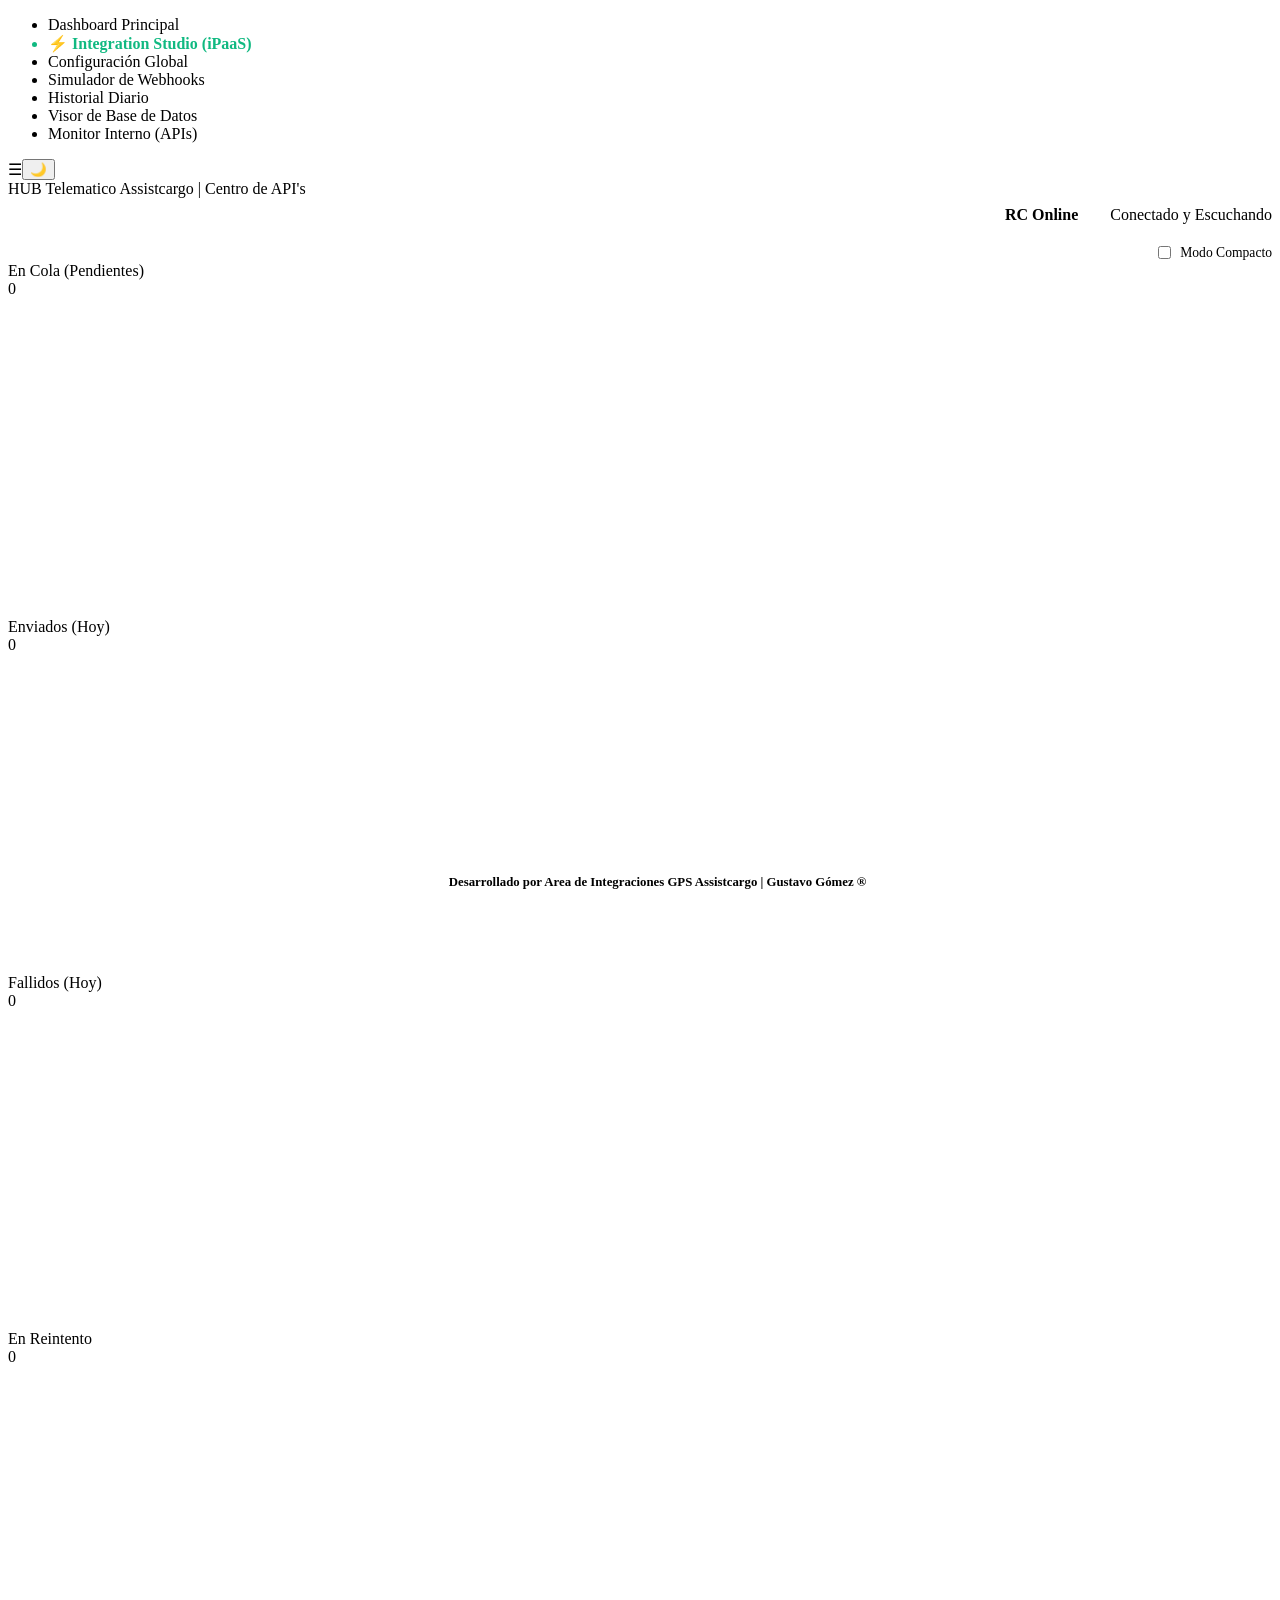
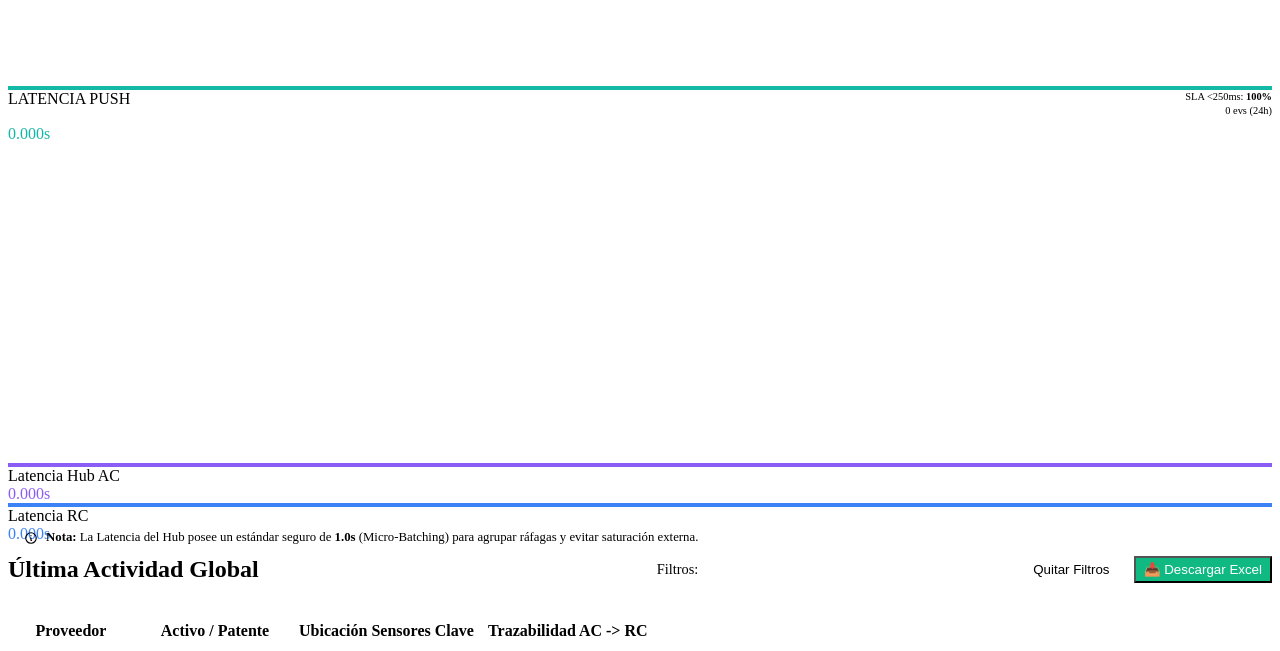
==== commit 0735558f: "feat: implementar estetica Assistcargo y modo claro/oscuro (atomic)" ====
--- a/app/templates/index.html
+++ b/app/templates/index.html
@@ -3,10 +3,19 @@
 <head>
     <meta charset="UTF-8">
     <meta name="viewport" content="width=device-width, initial-scale=1.0">
-    <title>Centro de Comando APIs | Assistcargo</title>
+    <title>HUB Telematico Assistcargo | Centro de API's</title>
     <!-- Fuente limpia y moderna -->
     <link href="https://fonts.googleapis.com/css2?family=Inter:wght@300;400;600;700&display=swap" rel="stylesheet">
-    <link rel="stylesheet" href="/static/dashboard.css?v=1">
+    <link rel="stylesheet" href="/static/dashboard.css?v=2">
+    <!-- Theme setup to prevent FOUC -->
+    <script>
+        (function() {
+            var theme = localStorage.getItem('ac-theme');
+            if (theme) {
+                document.documentElement.setAttribute('data-theme', theme);
+            }
+        })();
+    </script>
 </head>
 <body>
 
@@ -32,10 +41,15 @@
     </nav>
 
     <header>
-        <div class="hamburger" title="Menú de Opciones" onclick="toggleMenu()">☰</div>
-        <div class="title" title="Panel principal del Hub Telemático">Centro de Comando APIs | Assistcargo</div>
+        <div style="display: flex; align-items: center; justify-self: start;">
+            <div class="hamburger" title="Menú de Opciones" onclick="toggleMenu()" style="justify-self: auto;">☰</div>
+            <button id="theme-toggle" class="theme-toggle-btn" title="Alternar Modo Oscuro/Claro" onclick="toggleTheme()">
+                <span id="theme-icon">🌙</span>
+            </button>
+        </div>
+        <div class="title" title="Panel principal del Hub Telemático">HUB Telematico Assistcargo | Centro de API's</div>
         
-        <div style="margin-left: auto; display: flex; flex-direction: column; align-items: flex-end; gap: 0.5rem;">
+        <div style="margin-left: auto; display: flex; flex-direction: column; align-items: flex-end; gap: 0.5rem; justify-self: end;">
             <div style="display: flex; align-items: center; gap: 1.5rem;">
                 <div id="rc-circuit-container" class="status-indicator" title="Estado del Circuit Breaker de Recurso Confiable" style="padding: 8px 16px; margin-right: -0.5rem; transition: all 0.3s; display: flex; flex-direction: column; align-items: center; gap: 4px;">
                     <div style="display: flex; align-items: center; gap: 0.5rem;">
@@ -112,8 +126,8 @@
             </div>
         </div>
         
-        <div style="font-size: 0.8rem; color: var(--color-gray); padding: 0.4rem 1rem; margin-top: -1.2rem; margin-bottom: -1rem; background: rgba(255, 255, 255, 0.02); border-radius: 6px; border: 1px solid var(--card-border); display: flex; align-items: center; gap: 0.5rem;">
-            <span style="color: #8b5cf6; font-size: 1rem;">ⓘ</span>
+        <div style="font-size: 0.8rem; color: var(--color-gray); padding: 0.4rem 1rem; margin-top: -1.2rem; margin-bottom: -1rem; background: var(--level-1); border-radius: 6px; border: 1px solid var(--card-border); display: flex; align-items: center; gap: 0.5rem;">
+            <svg style="width: 14px; height: 14px;" fill="none" stroke="currentColor" viewBox="0 0 24 24"><path stroke-linecap="round" stroke-linejoin="round" stroke-width="2" d="M13 16h-1v-4h-1m1-4h.01M21 12a9 9 0 11-18 0 9 9 0 0118 0z"></path></svg>
             <span><strong>Nota:</strong> La Latencia del Hub posee un estándar seguro de <strong>1.0s</strong> (Micro-Batching) para agrupar ráfagas y evitar saturación externa.</span>
         </div>
 
@@ -131,7 +145,7 @@
                         <option value="medium" style="color: black; background: white;">Media (3-9s)</option>
                         <option value="high" style="color: black; background: white;">Alta (≥ 10s)</option>
                     </select>
-                    <button class="btn-save" onclick="resetFilters()" style="background: rgba(255,255,255,0.1); color: white; padding: 4px 8px;">Quitar Filtros</button>
+                    <button class="btn-save" onclick="resetFilters()" style="background: var(--level-2); color: var(--color-text); border: 1px solid var(--card-border); padding: 4px 8px;">Quitar Filtros</button>
                     <button class="btn-save" onclick="downloadExcel()" style="background: #10B981; color: white; padding: 4px 8px;" title="Descargar registros filtrados en formato Excel (CSV)">📥 Descargar Excel</button>
                 </div>
             </div>
@@ -330,7 +344,7 @@
 
             <div style="display: flex; gap: 1rem; align-items: center;">
                 <button class="btn-save" onclick="sendSimulation()" title="Disparar la petición contra tu servidor como si fueras el proveedor externo">🚀 Disparar Webhook</button>
-                <button class="btn-save" style="background: rgba(255,255,255,0.1); color: var(--color-white);" onclick="document.getElementById('sim-payload').value=''" title="Limpiar la caja de texto">🧹 Limpiar JSON</button>
+                <button class="btn-save" style="background: var(--level-2); color: var(--color-text); border: 1px solid var(--card-border);" onclick="document.getElementById('sim-payload').value=''" title="Limpiar la caja de texto">🧹 Limpiar JSON</button>
             </div>
             <div id="sim-result" style="margin-top: 1rem; font-weight: 600;"></div>
         </div>
@@ -377,16 +391,16 @@
 
             <!-- Modal de confirmación de contraseña para edición -->
             <div id="db-edit-modal" style="display:none; position:fixed; inset:0; background:rgba(0,0,0,0.7); z-index:9999; align-items:center; justify-content:center;">
-                <div style="background:#1a1d23; border:1px solid rgba(16,185,129,0.4); border-radius:14px; padding:2rem; min-width:340px; box-shadow: 0 20px 60px rgba(0,0,0,0.6);">
-                    <h3 style="color:#10B981; margin:0 0 0.5rem;">🔐 Confirmar Edición</h3>
-                    <p style="color:#9ca3af; font-size:0.85rem; margin:0 0 1.2rem;">Ingresa la contraseña de administrador para guardar el cambio en <strong id="db-edit-modal-target" style="color:#fff;"></strong>.</p>
-                    <div style="margin-bottom:0.5rem; font-size:0.8rem; color:#6b7280;">Campo: <span id="db-edit-modal-col" style="color:#e5e7eb;"></span></div>
-                    <div style="margin-bottom:1.2rem; font-size:0.8rem; color:#6b7280;">Valor nuevo: <span id="db-edit-modal-val" style="color:#10B981; word-break:break-all;"></span></div>
+                <div style="background:var(--level-1); border:1px solid var(--color-green-vibrant); border-radius:14px; padding:2rem; min-width:340px; box-shadow: 0 20px 60px rgba(0,0,0,0.6);">
+                    <h3 style="color:var(--color-green-vibrant); margin:0 0 0.5rem;">🔐 Confirmar Edición</h3>
+                    <p style="color:var(--color-gray); font-size:0.85rem; margin:0 0 1.2rem;">Ingresa la contraseña de administrador para guardar el cambio en <strong id="db-edit-modal-target" style="color:var(--color-text);"></strong>.</p>
+                    <div style="margin-bottom:0.5rem; font-size:0.8rem; color:var(--color-gray);">Campo: <span id="db-edit-modal-col" style="color:var(--color-text);"></span></div>
+                    <div style="margin-bottom:1.2rem; font-size:0.8rem; color:var(--color-gray);">Valor nuevo: <span id="db-edit-modal-val" style="color:var(--color-green-vibrant); word-break:break-all;"></span></div>
                     <input type="password" id="db-edit-password" placeholder="Contraseña de administrador" autocomplete="current-password"
-                        style="width:100%; padding:0.7rem; border-radius:8px; border:1px solid rgba(255,255,255,0.1); background:#0f1115; color:#fff; font-size:0.9rem; box-sizing:border-box; margin-bottom:1rem;">
+                        style="width:100%; padding:0.7rem; border-radius:8px; border:1px solid var(--card-border); background:var(--level-0); color:var(--color-text); font-size:0.9rem; box-sizing:border-box; margin-bottom:1rem;">
                     <div style="display:flex; gap:0.75rem; justify-content:flex-end;">
-                        <button onclick="closeEditModal()" style="padding:0.6rem 1.2rem; border-radius:8px; border:1px solid rgba(255,255,255,0.1); background:transparent; color:#9ca3af; cursor:pointer;">Cancelar</button>
-                        <button onclick="confirmCellEdit()" style="padding:0.6rem 1.4rem; border-radius:8px; border:none; background:#10B981; color:#000; font-weight:700; cursor:pointer;">Confirmar Cambio</button>
+                        <button onclick="closeEditModal()" style="padding:0.6rem 1.2rem; border-radius:8px; border:1px solid var(--card-border); background:var(--level-1); color:var(--color-text); cursor:pointer;">Cancelar</button>
+                        <button onclick="confirmCellEdit()" style="padding:0.6rem 1.4rem; border-radius:8px; border:none; background:var(--color-green-vibrant); color:var(--color-black); font-weight:700; cursor:pointer;">Confirmar Cambio</button>
                     </div>
                     <p id="db-edit-error" style="color:#f87171; font-size:0.8rem; margin:0.8rem 0 0; display:none;"></p>
                 </div>
@@ -405,7 +419,7 @@
             </div>
             
             <div style="display: grid; grid-template-columns: repeat(auto-fit, minmax(400px, 1fr)); gap: 1.5rem;">
-                <div style="grid-column: 1 / -1; background: rgba(15, 17, 21, 0.4); border: 1px solid rgba(255,255,255,0.05); border-radius: 12px; padding: 1.5rem; backdrop-filter: blur(10px);">
+                <div style="grid-column: 1 / -1; background: var(--level-1); border: 1px solid var(--card-border); border-radius: 12px; padding: 1.5rem; backdrop-filter: blur(10px);">
                     <h3 style="color: var(--color-green-bright); margin-bottom: 1.2rem; font-size: 1.1rem; display: flex; align-items: center; gap: 10px; font-weight: 600;">
                         <span style="font-size: 1.3rem;">📊</span> Throughput en Vivo
                     </h3>
@@ -635,7 +649,7 @@
                         <div id="inspector-tab-push">
                             <p style="font-size: 0.75rem; color: var(--color-gray-label);">Enviá un JSON de prueba a esta URL:</p>
                             <div id="webhookUrlInspector" style="background: rgba(74,110,224,0.1); color: #a5b4fc; padding: 0.5rem; border-radius: 4px; font-size: 0.75rem; word-break: break-all; margin: 0.5rem 0 1rem 0; border: 1px dashed #4a6ee0;">Generando...</div>
-                            <button onclick="startListening()" id="btnListen" style="width:100%; background: transparent; border: 1px solid var(--card-border); color: var(--color-white); padding: 0.6rem; border-radius: 6px; cursor: pointer; font-size: 0.8rem;">Comenzar a Escuchar</button>
+                            <button onclick="startListening()" id="btnListen" style="width:100%; background: var(--level-2); border: 1px solid var(--card-border); color: var(--color-text); padding: 0.6rem; border-radius: 6px; cursor: pointer; font-size: 0.8rem;">Comenzar a Escuchar</button>
                             <div id="listenStatus" style="margin-top:0.5rem; text-align:center; color: var(--color-yellow); font-size: 0.75rem;"></div>
                         </div>
 
@@ -738,10 +752,25 @@
         </div>
     </main>
 
-    <footer style="position: fixed; bottom: 0; width: 100%; background: var(--color-black); text-align: center; padding: 0.6rem; border-top: 1px solid var(--card-border); color: var(--color-gray); font-size: 0.8rem; font-weight: 300; z-index: 1000;">
-        Desarrollado por Area de Integraciones GPS Assistcargo | Gustavo Gómez & Roberto Herrera &reg;
+    <footer style="position: fixed; bottom: 0; width: 100%; background: var(--color-black); text-align: center; padding: 0.6rem; border-top: 1px solid var(--card-border); color: var(--color-gray); font-size: 0.8rem; font-weight: bold; z-index: 1000;">
+        Desarrollado por Area de Integraciones GPS Assistcargo | Gustavo Gómez &reg;
     </footer>
 
-    <script src="/static/dashboard.js?v=1"></script>
+    <script src="/static/dashboard.js?v=2"></script>
+    <script>
+        function toggleTheme() {
+            const currentTheme = document.documentElement.getAttribute('data-theme') || 'dark';
+            const newTheme = currentTheme === 'dark' ? 'light' : 'dark';
+            document.documentElement.setAttribute('data-theme', newTheme);
+            localStorage.setItem('ac-theme', newTheme);
+            document.getElementById('theme-icon').textContent = newTheme === 'light' ? '☀️' : '🌙';
+        }
+
+        // Initialize toggle button icon
+        window.addEventListener('DOMContentLoaded', () => {
+            const currentTheme = document.documentElement.getAttribute('data-theme') || 'dark';
+            document.getElementById('theme-icon').textContent = currentTheme === 'light' ? '☀️' : '🌙';
+        });
+    </script>
 </body>
 </html>
